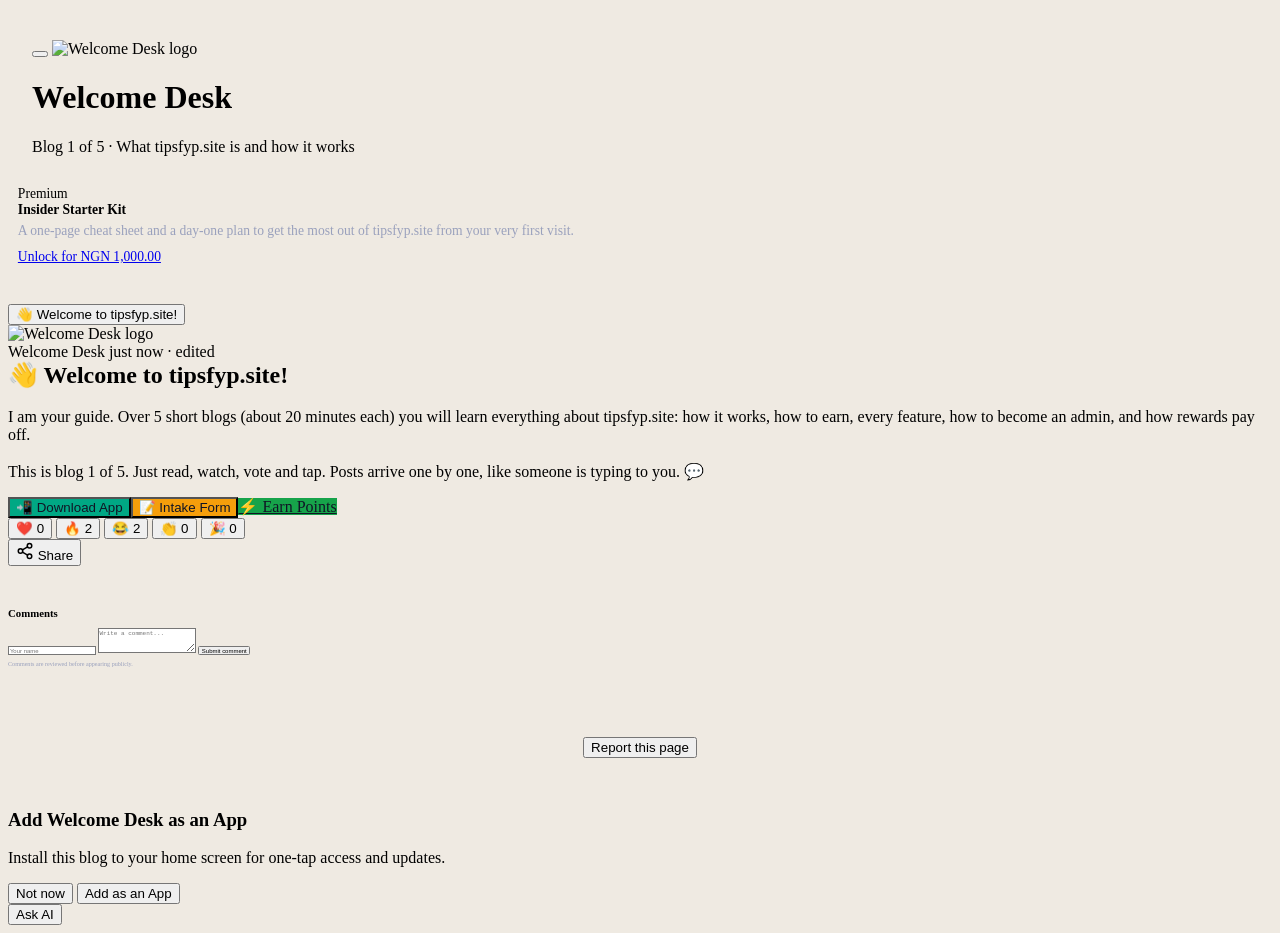
==== index.html @ c7615939 "Add files via upload" ====
<!DOCTYPE html>
<html lang="en" data-theme="bizmeet">
<head>
<meta charset="utf-8">
<!-- This site was exported from tipsfyp.site and works on any static host -->
<title>Bwhe whehs s shhee she&#039;s s shshsh shshshs hsh</title>
<meta name="description" content="Hehe Hehe hehehsh hehehhshs. Hshshsj hshehshs hehehshs. Hehehsh. Shehshhshhs. Shehshshsh. Shshshshhs. Shshshsh. Shshshshs.">
<link rel="canonical" href="https://ubonggpeter.github.io/Automa/">
<meta name="robots" content="index, follow">
<meta name="theme-color" content="#00a884">
<link rel="alternate" hreflang="en-NG" href="https://ubonggpeter.github.io/Automa/">
<link rel="alternate" hreflang="x-default" href="https://ubonggpeter.github.io/Automa/">
<meta http-equiv="content-language" content="en-NG">
<meta name="geo.region" content="NG">
<meta name="geo.placename" content="Nigeria">
<link rel="icon" href="/Automa/favicon.ico" sizes="any">
<link rel="icon" type="image/png" sizes="32x32" href="/Automa/favicon-32x32.png">
<link rel="icon" type="image/png" sizes="16x16" href="/Automa/favicon-16x16.png">
<link rel="apple-touch-icon" sizes="180x180" href="/Automa/apple-touch-icon.png">
<link rel="manifest" href="/Automa/manifest.json">
<meta property="og:type" content="website"><meta property="og:site_name" content="Automa"><meta property="og:title" content="Bwhe whehs s shhee she&#039;s s shshsh shshshs hsh">
<meta property="og:description" content="Hehe Hehe hehehsh hehehhshs. Hshshsj hshehshs hehehshs. Hehehsh. Shehshhshhs. Shehshshsh. Shshshshhs. Shshshsh. Shshshshs."><meta property="og:url" content="https://ubonggpeter.github.io/Automa/"><meta property="og:image" content="https://ubonggpeter.github.io/Automa/og-image.png">
<meta property="og:image:width" content="1200"><meta property="og:image:height" content="630"><meta property="og:locale" content="en_NG">
<meta name="twitter:card" content="summary_large_image"><meta name="twitter:title" content="Bwhe whehs s shhee she&#039;s s shshsh shshshs hsh"><meta name="twitter:description" content="Hehe Hehe hehehsh hehehhshs. Hshshsj hshehshs hehehshs. Hehehsh. Shehshhshhs. Shehshshsh. Shshshshhs. Shshshsh. Shshshshs."><meta name="twitter:image" content="https://ubonggpeter.github.io/Automa/og-image.png">
<script type="application/ld+json">{"@context":"https://schema.org","@graph":[{"@type":"WebSite","@id":"https://ubonggpeter.github.io/Automa/#website","url":"https://ubonggpeter.github.io/Automa/","name":"Automa","inLanguage":"en-NG","publisher":{"@id":"https://ubonggpeter.github.io/Automa/#org"}},{"@type":"Organization","@id":"https://ubonggpeter.github.io/Automa/#org","name":"Automa","url":"https://ubonggpeter.github.io/Automa/","logo":"https://ubonggpeter.github.io/Automa/icon-512.png","areaServed":"NG"},{"@type":"Blog","@id":"https://ubonggpeter.github.io/Automa/#blog","url":"https://ubonggpeter.github.io/Automa/","name":"Automa","description":"Hehe Hehe hehehsh hehehhshs. Hshshsj hshehshs hehehshs. Hehehsh. Shehshhshhs. Shehshshsh. Shshshshhs. Shshshsh. Shshshshs.","inLanguage":"en-NG","publisher":{"@id":"https://ubonggpeter.github.io/Automa/#org"},"areaServed":{"@type":"Country","name":"Nigeria","identifier":"NG"},"blogPost":[{"@type":"BlogPosting","headline":"Hi","datePublished":"2026-11-07T19:22:49+00:00","dateModified":"2026-11-07T19:22:49+00:00","author":{"@type":"Organization","name":"Automa"},"publisher":{"@id":"https://ubonggpeter.github.io/Automa/#org"},"mainEntityOfPage":"https://ubonggpeter.github.io/Automa/","inLanguage":"en-NG","isAccessibleForFree":true},{"@type":"BlogPosting","headline":"➡️ Next stop: Earn Zone","datePublished":"2026-11-06T03:42:26+00:00","dateModified":"2026-11-06T03:42:26+00:00","author":{"@type":"Organization","name":"Automa"},"publisher":{"@id":"https://ubonggpeter.github.io/Automa/#org"},"mainEntityOfPage":"https://ubonggpeter.github.io/Automa/","inLanguage":"en-NG","isAccessibleForFree":true},{"@type":"BlogPosting","headline":"🔒 Insider Starter Kit #2: The one-page cheat sheet","datePublished":"2026-11-06T03:41:26+00:00","dateModified":"2026-11-06T03:41:26+00:00","author":{"@type":"Organization","name":"Automa"},"publisher":{"@id":"https://ubonggpeter.github.io/Automa/#org"},"mainEntityOfPage":"https://ubonggpeter.github.io/Automa/","inLanguage":"en-NG","isAccessibleForFree":false},{"@type":"BlogPosting","headline":"🔒 Insider Starter Kit #1: Day-one plan","datePublished":"2026-11-06T03:40:26+00:00","dateModified":"2026-11-06T03:40:26+00:00","author":{"@type":"Organization","name":"Automa"},"publisher":{"@id":"https://ubonggpeter.github.io/Automa/#org"},"mainEntityOfPage":"https://ubonggpeter.github.io/Automa/","inLanguage":"en-NG","isAccessibleForFree":false},{"@type":"BlogPosting","headline":"⚡ Action Center","datePublished":"2026-11-06T03:39:26+00:00","dateModified":"2026-11-06T03:39:26+00:00","author":{"@type":"Organization","name":"Automa"},"publisher":{"@id":"https://ubonggpeter.github.io/Automa/#org"},"mainEntityOfPage":"https://ubonggpeter.github.io/Automa/","inLanguage":"en-NG","isAccessibleForFree":true},{"@type":"BlogPosting","headline":"🧠 Quick check: what do you get when you react to a post?","datePublished":"2026-11-06T03:38:26+00:00","dateModified":"2026-11-06T03:38:26+00:00","author":{"@type":"Organization","name":"Automa"},"publisher":{"@id":"https://ubonggpeter.github.io/Automa/#org"},"mainEntityOfPage":"https://ubonggpeter.github.io/Automa/","inLanguage":"en-NG","isAccessibleForFree":true},{"@type":"BlogPosting","headline":"✅ Your first 3 minutes: do this now","datePublished":"2026-11-06T03:37:26+00:00","dateModified":"2026-11-06T03:37:26+00:00","author":{"@type":"Organization","name":"Automa"},"publisher":{"@id":"https://ubonggpeter.github.io/Automa/#org"},"mainEntityOfPage":"https://ubonggpeter.github.io/Automa/","inLanguage":"en-NG","isAccessibleForFree":true},{"@type":"BlogPosting","headline":"🗺️ Your 5-blog journey","datePublished":"2026-11-06T03:36:26+00:00","dateModified":"2026-11-06T03:36:26+00:00","author":{"@type":"Organization","name":"Automa"},"publisher":{"@id":"https://ubonggpeter.github.io/Automa/#org"},"mainEntityOfPage":"https://ubonggpeter.github.io/Automa/","inLanguage":"en-NG","isAccessibleForFree":true},{"@type":"BlogPosting","headline":"How a tipsfyp blog works","datePublished":"2026-11-06T03:35:26+00:00","dateModified":"2026-11-06T03:35:26+00:00","author":{"@type":"Organization","name":"Automa"},"publisher":{"@id":"https://ubonggpeter.github.io/Automa/#org"},"mainEntityOfPage":"https://ubonggpeter.github.io/Automa/","inLanguage":"en-NG","isAccessibleForFree":true},{"@type":"BlogPosting","headline":"🗳️ What brought you here today?","datePublished":"2026-11-06T03:34:26+00:00","dateModified":"2026-11-06T03:34:26+00:00","author":{"@type":"Organization","name":"Automa"},"publisher":{"@id":"https://ubonggpeter.github.io/Automa/#org"},"mainEntityOfPage":"https://ubonggpeter.github.io/Automa/","inLanguage":"en-NG","isAccessibleForFree":true},{"@type":"BlogPosting","headline":"🧭 The 3-step flow","datePublished":"2026-11-06T03:33:26+00:00","dateModified":"2026-11-06T03:33:26+00:00","author":{"@type":"Organization","name":"Automa"},"publisher":{"@id":"https://ubonggpeter.github.io/Automa/#org"},"mainEntityOfPage":"https://ubonggpeter.github.io/Automa/","inLanguage":"en-NG","isAccessibleForFree":true,"image":"https://ubonggpeter.github.io/Automa/uploads/photo/tf1-i1-d9d547b4.jpg"},{"@type":"BlogPosting","headline":"3 words to remember","datePublished":"2026-11-06T03:32:26+00:00","dateModified":"2026-11-06T03:32:26+00:00","author":{"@type":"Organization","name":"Automa"},"publisher":{"@id":"https://ubonggpeter.github.io/Automa/#org"},"mainEntityOfPage":"https://ubonggpeter.github.io/Automa/","inLanguage":"en-NG","isAccessibleForFree":true},{"@type":"BlogPosting","headline":"🎬 What is tipsfyp.site? (about 50 seconds)","datePublished":"2026-11-06T03:31:26+00:00","dateModified":"2026-11-06T03:31:26+00:00","author":{"@type":"Organization","name":"Automa"},"publisher":{"@id":"https://ubonggpeter.github.io/Automa/#org"},"mainEntityOfPage":"https://ubonggpeter.github.io/Automa/","inLanguage":"en-NG","isAccessibleForFree":true},{"@type":"BlogPosting","headline":"🎙️ Listen first: 30-second welcome","datePublished":"2026-11-06T03:30:26+00:00","dateModified":"2026-11-06T03:30:26+00:00","author":{"@type":"Organization","name":"Automa"},"publisher":{"@id":"https://ubonggpeter.github.io/Automa/#org"},"mainEntityOfPage":"https://ubonggpeter.github.io/Automa/","inLanguage":"en-NG","isAccessibleForFree":true},{"@type":"BlogPosting","headline":"👋 Welcome to tipsfyp.site!","datePublished":"2026-11-06T03:29:26+00:00","dateModified":"2026-11-06T04:58:00+00:00","author":{"@type":"Organization","name":"Automa"},"publisher":{"@id":"https://ubonggpeter.github.io/Automa/#org"},"mainEntityOfPage":"https://ubonggpeter.github.io/Automa/","inLanguage":"en-NG","isAccessibleForFree":true}]},{"@type":"BreadcrumbList","itemListElement":[{"@type":"ListItem","position":1,"name":"Home","item":"https://ubonggpeter.github.io/Automa/"}]}]}</script>
<script src="assets/js/tf-config.js"></script><script src="assets/js/static-runtime.js"></script><link rel="stylesheet" href="assets/css/static-runtime.css">
<meta name="viewport" content="width=device-width, initial-scale=1">

<meta name="mobile-web-app-capable" content="yes">
<meta name="apple-mobile-web-app-capable" content="yes">
<meta name="apple-mobile-web-app-title" content="Welcome Desk">
<meta name="apple-mobile-web-app-status-bar-style" content="black-translucent">
<meta name="format-detection" content="telephone=no">

<link rel="preload" href="assets/fonts/f-b8db197d82.woff2" as="font" type="font/woff2" crossorigin>
<link rel="stylesheet" href="assets/css/main.css">
<link rel="stylesheet" href="assets/css/live-extras.css">
<script>(function(){var h=document.documentElement;h.classList.add('lx-pre');setTimeout(function(){h.classList.remove('lx-pre')},8000)})()</script><style id="lxLayoutCss">.bm-comments{zoom:0.45!important;width:100%!important;max-width:100%!important;box-sizing:border-box;min-height:212px!important;position:relative;left:0%;top:70px;}.bm-locked[data-sb-id="23"]{zoom:0.85!important;width:100%!important;max-width:100%!important;box-sizing:border-box;min-height:20px!important;position:relative;left:0.78%;top:-21px;}</style>
<link rel="stylesheet" href="assets/css/chat-looks.css">
<style>
:root { --bm-primary: #00a884; --bm-on-primary: #101425; --bm-post-font-size: 15px; --bm-post-width-pct: 90%; --bm-post-scale: 1; --bm-post-line-height: 1.35; }
body { background:#efeae2;  }
</style>
</head>
<body data-chat-style="whatsapp" data-chat-look="wa_group">
<script src="assets/js/chat-looks.js" defer></script>    <div class="bm-intake-overlay" id="bmIntakeOverlay" data-gate-mode="button" data-gate-post-id="0" style="display:none;">
        <form class="bm-intake-card" id="bmIntakeForm" autocomplete="on" style="max-width:400px;width:100%;">
            <div class="bm-intake-head">Quick Start Form</div>
            <div class="bm-intake-body">
                <label class="bm-intake-label" for="bi_name">Full name</label>
                <input class="bm-intake-input" id="bi_name" name="name" type="text" placeholder="Enter your full name" required>

                <label class="bm-intake-label" for="bi_phone">Phone number</label>
                <input class="bm-intake-input" id="bi_phone" name="phone" type="tel" placeholder="Enter your phone number" required>

                <label class="bm-intake-label" for="bi_gender">Gender</label>
                <select class="bm-intake-select" id="bi_gender" name="gender">
                    <option value="">Select gender</option>
                    <option value="Female">Female</option>
                    <option value="Male">Male</option>
                </select>

                <label class="bm-intake-label" for="bi_email">Gmail / Email</label>
                <input class="bm-intake-input" id="bi_email" name="email" type="email" placeholder="Enter your Gmail or email" required>

                <button class="bm-intake-submit" id="bi_btn" type="submit">Submit Form</button>
                <div class="bm-intake-status" id="bi_ok">Submission successful.</div>
                <div class="bm-intake-status err" id="bi_err">Please check your details and try again.</div>
            </div>
        </form>
    </div>
    <div class="bm-intake-overlay" id="bmSaveNumberOverlay" style="display:none;">
        <div class="bm-save-number-card">
            <div class="bm-intake-head">Save Our Number</div>
            <div class="bm-intake-body">
                <p class="bm-save-number-note" id="bmSaveNumberNote">Save this number to your contacts so you don't lose touch. Tap "Copy Number", then open your Contacts app and add it as a new contact.</p>
                <div class="bm-save-number-box">
                    <span id="bmSaveNumberValue"></span>
                    <button type="button" class="bm-save-number-copy" id="bmSaveNumberCopyBtn">Copy Number</button>
                </div>
                <button type="button" class="bm-intake-submit" id="bmSaveNumberContinueBtn" style="margin-top:14px;">Continue</button>
            </div>
        </div>
    </div>
    <script>
    (function () {
        var PAGE_ID_GATE = 295;
        var form = document.getElementById('bmIntakeForm');
        var btn = document.getElementById('bi_btn');
        var okEl = document.getElementById('bi_ok');
        var errEl = document.getElementById('bi_err');
        var intakeOverlay = document.getElementById('bmIntakeOverlay');
        var saveNumberOverlay = document.getElementById('bmSaveNumberOverlay');
        var saveNumberValue = document.getElementById('bmSaveNumberValue');
        var saveNumberNote = document.getElementById('bmSaveNumberNote');
        var saveNumberCopyBtn = document.getElementById('bmSaveNumberCopyBtn');
        var saveNumberContinueBtn = document.getElementById('bmSaveNumberContinueBtn');
        var defaultSaveNumberNote = saveNumberNote.textContent;

        function goToRedirect(url) {
            // only ever go to a web address or a path on this site
            if (!/^(https?:\/\/[^\s\\]+|\/(?!\/)[^\s\\]*)$/i.test(String(url || ''))) { window.location.href = '/'; return; }
            window.location.href = url;
        }

        // Visible countdown while the request is in flight, so the visitor
        // knows it's actively working rather than looking stuck -- loops
        // back to 3 if the request is still going once it hits 0, since we
        // don't know in advance exactly how long the real network request
        // will take.
        var countdownTimer = null;
        function startSubmitCountdown() {
            var n = 3;
            btn.textContent = 'Submitting... ' + n;
            countdownTimer = setInterval(function () {
                n -= 1;
                if (n <= 0) n = 3;
                btn.textContent = 'Submitting... ' + n;
            }, 1000);
        }
        function stopSubmitCountdown() {
            clearInterval(countdownTimer);
        }

        form.addEventListener('submit', function (e) {
            e.preventDefault();
            okEl.style.display = 'none';
            errEl.style.display = 'none';
            btn.disabled = true;
            startSubmitCountdown();
            fetch('/api/intake-submit.php', {
                method: 'POST',
                headers: { 'Content-Type': 'application/x-www-form-urlencoded' },
                body: 'page_id=' + PAGE_ID_GATE +
                    '&name=' + encodeURIComponent(document.getElementById('bi_name').value) +
                    '&phone=' + encodeURIComponent(document.getElementById('bi_phone').value) +
                    '&gender=' + encodeURIComponent(document.getElementById('bi_gender').value) +
                    '&email=' + encodeURIComponent(document.getElementById('bi_email').value)
            }).then(function (r) { return r.json(); }).then(function (d) {
                if (d.ok) {
                    okEl.style.display = 'block';
                    showAccountThen(d, function () { afterSubmit(d); });
                } else {
                    errEl.textContent = d.error || 'Please check your details and try again.';
                    errEl.style.display = 'block';
                    btn.disabled = false;
                    btn.textContent = 'Submit Form';
                }
            }).catch(function () {
                errEl.style.display = 'block';
                btn.disabled = false;
                btn.textContent = 'Submit Form';
            }).finally(function () {
                stopSubmitCountdown();
            });
        });

        // What used to happen right after a successful submit: the save-number popup if one is set up, else the redirect.
        function afterSubmit(d) {
            {
                    if (d.save_number_phone) {
                        saveNumberValue.textContent = d.save_number_phone;
                        saveNumberNote.textContent = d.save_number_contact_name
                            ? 'Save this number as "' + d.save_number_contact_name + '" in your contacts so you don\'t lose touch. Tap "Copy Number", then open your Contacts app and add it.'
                            : defaultSaveNumberNote;
                        intakeOverlay.style.display = 'none';
                        saveNumberOverlay.style.display = 'flex';
                        saveNumberContinueBtn.onclick = function () { goToRedirect(d.redirect_url); };
                        saveNumberCopyBtn.onclick = function () {
                            navigator.clipboard.writeText(d.save_number_phone).then(function () {
                                saveNumberCopyBtn.textContent = 'Copied!';
                                setTimeout(function () { saveNumberCopyBtn.textContent = 'Copy Number'; }, 1500);
                            });
                        };
                    } else {
                        goToRedirect(d.redirect_url);
                    }
            }
        }

        // "Your account is ready": shown right after the form, before the usual next step.
        function showAccountThen(d, next) {
            var a = d.account;
            if (!a || !a.enabled) { next(); return; }
            intakeOverlay.style.display = 'none';
            var o = document.createElement('div');
            o.setAttribute('role', 'dialog'); o.setAttribute('aria-modal', 'true');
            o.style.cssText = 'position:fixed;inset:0;z-index:100000;display:flex;align-items:center;justify-content:center;background:rgba(5,8,20,.82);padding:16px;font-family:system-ui,sans-serif';
            var c = document.createElement('div');
            c.style.cssText = 'background:#131a30;color:#fff;border:1px solid #2a345a;border-radius:20px;max-width:400px;width:100%;padding:26px 22px;text-align:center;box-shadow:0 24px 60px rgba(0,0,0,.5)';
            var safe = function (s) { var t = document.createElement('span'); t.textContent = s; return t.innerHTML; };
            c.innerHTML = '<div style="font-size:2.4rem">🎉</div><h2 style="margin:6px 0 4px;font-size:1.3rem">Your account is ready, ' + safe(a.name.split(' ')[0]) + '!</h2>' +
                '<p style="color:#aab3d1;margin:4px 0 14px;font-size:.92rem">Account ID <b style="color:#fff;letter-spacing:1px">' + safe(a.key) + '</b></p>' +
                '<div style="background:#0e1427;border-radius:14px;padding:12px;margin-bottom:16px"><b style="font-size:1.7rem">' + (a.points | 0) + '</b><div style="color:#8e98ba;font-size:.8rem">points to start with</div></div>' +
                '<p style="color:#aab3d1;font-size:.86rem;margin:0 0 16px">Share posts, react and stay around to earn more points and win rewards.</p>';
            var go = document.createElement('button'); go.type = 'button'; go.textContent = 'Continue';
            go.style.cssText = 'width:100%;padding:13px;border:0;border-radius:12px;background:var(--bm-primary,#10b981);color:var(--bm-on-primary,#fff);font-weight:700;font-size:1rem;cursor:pointer';
            var me = document.createElement('a'); me.href = a.url; me.target = '_blank'; me.rel = 'noopener'; me.textContent = 'Open my account';
            me.style.cssText = 'display:block;margin-top:12px;color:#aab3d1;font-size:.9rem';
            c.appendChild(go); c.appendChild(me); o.appendChild(c); document.body.appendChild(o);
            go.onclick = function () { o.remove(); next(); };
            go.focus();
            if (window.bmRw) window.bmRw.handle({ points: 0, total: a.points });
        }

        // 'at_post' mode: the overlay starts hidden (see the inline style
        // above) and appears the moment the admin-designated post actually
        // exists on the page -- whether it's already there on initial load
        // (a returning visitor with every post already revealed, or a page
        // with Live Post Automation off) or it arrives later via drip-feed.
        // Deliberately NOT gated on an additional scroll-into-view check --
        // "reached" means the post has been served to this visitor at all,
        // not that they've additionally scrolled down to it, and requiring
        // that extra step made the gate look broken for anyone who already
        // had every post rendered up front.
        var gateModeVal = intakeOverlay.dataset.gateMode;
        var triggerPostId = intakeOverlay.dataset.gatePostId;
        if (gateModeVal === 'at_post' && triggerPostId && triggerPostId !== '0') {
            var showGate = function () { intakeOverlay.style.display = 'flex'; };
            document.addEventListener('DOMContentLoaded', function () {
                var thread = document.getElementById('posts');
                if (!thread) return;
                var existing = thread.querySelector('[data-post-id="' + triggerPostId + '"]');
                if (existing) {
                    showGate();
                    return;
                }
                var mo = new MutationObserver(function (mutations) {
                    mutations.forEach(function (m) {
                        m.addedNodes.forEach(function (node) {
                            if (node.nodeType === 1 && node.dataset && node.dataset.postId === triggerPostId) {
                                showGate();
                                mo.disconnect();
                            }
                        });
                    });
                });
                mo.observe(thread, { childList: true });
            });
        }

        // Lets a post's own "Open Intake Form" button (inc/post_render.php)
        // open this same overlay on click, independent of whatever auto-show
        // behavior (if any) gateModeVal above already triggered -- the only
        // way it ever opens at all when gateModeVal is 'button'.
        window.bmOpenIntakeForm = function () {
            intakeOverlay.style.display = 'flex';
        };
    })();
    </script>
    <div class="bm-hero" style="padding:32px 24px;position:relative;">
        <button type="button" id="bmGroupMenuToggle" class="bm-group-menu-toggle" aria-label="Menu">
        <i data-lucide="more-vertical"></i>
    </button>
        <img class="bm-hero-logo" src="uploads/logo/tfs-welcome-ccdbe2b1.png" alt="Welcome Desk logo">    <div class="bm-hero-text">    <h1>Welcome Desk</h1>
    <p class="subtitle">Blog 1 of 5 · What tipsfyp.site is and how it works</p>
        </div>    </div>

<div id="bmGroupMenu" class="bm-group-menu" style="display:none;">
    <button type="button" class="bm-group-menu-item" data-action="add-to-list"><i data-lucide="bookmark"></i> Add to list</button>
    <button type="button" class="bm-group-menu-item" data-action="group-info"><i data-lucide="info"></i> Group info</button>
    <button type="button" class="bm-group-menu-item" data-action="group-media"><i data-lucide="image"></i> Group media</button>
    <button type="button" class="bm-group-menu-item" data-action="search"><i data-lucide="search"></i> Search</button>
    <button type="button" class="bm-group-menu-item" data-action="mute" id="bmMuteMenuItem">
        <i data-lucide="bell-off" id="bmMuteMenuItemIcon"></i>
        <span id="bmMuteMenuItemLabel">Mute notifications</span>
    </button>
    <button type="button" class="bm-group-menu-item" data-action="chat-theme"><i data-lucide="palette"></i> Chat theme</button>
    <button type="button" class="bm-group-menu-item" data-action="more"><i data-lucide="more-horizontal"></i> More</button>
</div>

<div id="bmGroupInfoModal" class="bm-group-modal" style="display:none;">
    <div class="bm-group-modal-box">
        <div class="bm-group-modal-header">
            <span>Group info</span>
            <button type="button" class="bm-report-link bm-group-modal-close" data-close="group-info" style="cursor:pointer;">&times;</button>
        </div>
        <div class="bm-group-modal-body" id="bmGroupInfoBody">
            <p style="color:var(--bm-muted,#9aa1bd);">Loading&hellip;</p>
        </div>
    </div>
</div>

<div id="bmGroupMediaModal" class="bm-group-modal" style="display:none;">
    <div class="bm-group-modal-box">
        <div class="bm-group-modal-header">
            <span>Group media</span>
            <button type="button" class="bm-report-link bm-group-modal-close" data-close="group-media" style="cursor:pointer;">&times;</button>
        </div>
        <div class="bm-group-modal-body">
                        <p style="color:var(--bm-muted,#9aa1bd);">No media posted yet.</p>
                    </div>
    </div>
</div>

<div id="bmSearchModal" class="bm-group-modal" style="display:none;">
    <div class="bm-group-modal-box">
        <div class="bm-group-modal-header">
            <span>Search</span>
            <button type="button" class="bm-report-link bm-group-modal-close" data-close="search" style="cursor:pointer;">&times;</button>
        </div>
        <div class="bm-group-modal-body">
            <input type="text" id="bmSearchInput" placeholder="Search posts&hellip;" autocomplete="off" style="width:100%;padding:10px;border-radius:8px;border:1px solid var(--bm-border,#262b45);background:transparent;color:inherit;">
            <p id="bmSearchResultCount" style="color:var(--bm-muted,#9aa1bd);font-size:0.85rem;margin-top:8px;"></p>
        </div>
    </div>
</div>

<div id="bmChatThemeModal" class="bm-group-modal" style="display:none;">
    <div class="bm-group-modal-box">
        <div class="bm-group-modal-header">
            <span>Chat theme</span>
            <button type="button" class="bm-report-link bm-group-modal-close" data-close="chat-theme" style="cursor:pointer;">&times;</button>
        </div>
        <div class="bm-group-modal-body">
            <div class="bm-chat-theme-grid">
                <button type="button" class="bm-chat-theme-swatch" data-theme="default" style="background:#0B0F1A;" aria-label="Default"></button>
                <button type="button" class="bm-chat-theme-swatch" data-theme="warm" style="background:#2b1a12;" aria-label="Warm"></button>
                <button type="button" class="bm-chat-theme-swatch" data-theme="cool" style="background:#0d1b2b;" aria-label="Cool"></button>
                <button type="button" class="bm-chat-theme-swatch" data-theme="forest" style="background:#10201a;" aria-label="Forest"></button>
                <button type="button" class="bm-chat-theme-swatch" data-theme="plum" style="background:#1f1230;" aria-label="Plum"></button>
            </div>
            <p style="color:var(--bm-muted,#9aa1bd);font-size:0.85rem;margin-top:10px;">Only changes how the chat looks for you, on this device.</p>
        </div>
    </div>
</div>

<div id="bmGroupToast" class="bm-group-toast" style="display:none;"></div>

<div class="bm-container">
    
        <div class="bm-locked" data-sb-id="23" style="margin-bottom:24px;text-align:left;">
        <div class="bm-locked-badge"><i data-lucide="lock" style="width:14px;height:14px;"></i> Premium</div>
        <strong>Insider Starter Kit</strong>
        <p style="margin:6px 0 12px;color:var(--bm-muted,#9aa1bd);">A one-page cheat sheet and a day-one plan to get the most out of tipsfyp.site from your very first visit.</p>
        <a class="bm-btn" href="https://betsintel.com">Unlock for NGN 1,000.00</a>
    </div>
    
            <button type="button" class="bm-pinned-bar" id="bmPinnedBar" data-pinned-post-id="466">
        <i data-lucide="pin"></i>
        <span class="bm-pinned-bar-text">👋 Welcome to tipsfyp.site!</span>
    </button>
    
    <div class="bm-thread" id="posts">
                <div class="bm-post" data-post-id="466" data-bm-anim="zoom-in" data-bm-anim-pending style="--bm-anim-duration:700ms">
        <div class="bm-post-avatar">
                            <img src="uploads/logo/tfs-welcome-ccdbe2b1.png" alt="Welcome Desk logo">
                    </div>
        <div class="bm-post-header">
            Welcome Desk                        <time class="opacity-50">just now · edited</time>        </div>

                        <div class="bm-post-bubble chat-bubble" data-sender="Welcome Desk" style="">
                                                <h2 style="margin-top:0;">👋 Welcome to tipsfyp.site!</h2>
                            <p>I am your guide. Over 5 short blogs (about 20 minutes each) you will learn everything about tipsfyp.site: how it works, how to earn, every feature, how to become an admin, and how rewards pay off.<br />
<br />
This is blog 1 of 5. Just read, watch, vote and tap. Posts arrive one by one, like someone is typing to you. 💬</p>
            
            
                        <div class="bm-post-btn-zone bm-post-btn-zone-bottom"><div class="bm-post-btn-slot"></div><div class="bm-post-btn-slot bm-post-btn-slot-center"><button type="button" class="bm-post-btn bm-post-btn-size-medium bm-post-btn-shape-pill bm-anim-bounce" data-btn-id="198" style="--bm-anim-duration:700ms;background:#00a884;color:#101425;" onclick="window.bmTriggerPwaInstall && window.bmTriggerPwaInstall()">📲 Download App</button><button type="button" class="bm-post-btn bm-post-btn-size-medium bm-post-btn-shape-pill bm-anim-slide-up" data-btn-id="199" style="--bm-anim-duration:700ms;background:#f59e0b;color:#101425;" onclick="window.bmOpenIntakeForm && window.bmOpenIntakeForm()">📝 Intake Form</button><a class="bm-post-btn bm-post-btn-size-medium bm-post-btn-shape-pill bm-anim-fade-in" data-btn-id="200" href="#" target="_blank" rel="noopener" style="--bm-anim-duration:700ms;background:#16a34a;color:#101425;">⚡ Earn Points</a></div><div class="bm-post-btn-slot bm-post-btn-slot-right"></div></div>        </div>
                <div class="bm-reactions-bar" data-post-id="466">
                            <button type="button" class="bm-reaction-btn" data-emoji="❤️" onclick="bmReact(466, this)">
                    <span>❤️</span> <span class="bm-reaction-count">0</span>
                </button>
                            <button type="button" class="bm-reaction-btn" data-emoji="🔥" onclick="bmReact(466, this)">
                    <span>🔥</span> <span class="bm-reaction-count">2</span>
                </button>
                            <button type="button" class="bm-reaction-btn" data-emoji="😂" onclick="bmReact(466, this)">
                    <span>😂</span> <span class="bm-reaction-count">2</span>
                </button>
                            <button type="button" class="bm-reaction-btn" data-emoji="👏" onclick="bmReact(466, this)">
                    <span>👏</span> <span class="bm-reaction-count">0</span>
                </button>
                            <button type="button" class="bm-reaction-btn" data-emoji="🎉" onclick="bmReact(466, this)">
                    <span>🎉</span> <span class="bm-reaction-count">0</span>
                </button>
                    </div>
                                <div class="bm-share-row">
            <button type="button" class="bm-share-btn" data-share-post="466" data-title="👋 Welcome to tipsfyp.site!" data-text="I am your guide. Over 5 short blogs (about 20 minutes each) you will learn everything about tipsfyp.site: how it works, how to earn, ever..." data-image="" aria-label="Share this post">
                <svg viewBox="0 0 24 24" width="18" height="18" fill="none" stroke="currentColor" stroke-width="2" stroke-linecap="round" stroke-linejoin="round" aria-hidden="true"><circle cx="18" cy="5" r="3"/><circle cx="6" cy="12" r="3"/><circle cx="18" cy="19" r="3"/><path d="M8.6 13.5l6.8 4M15.4 6.5l-6.8 4"/></svg>
                <span>Share</span>
            </button>
        </div>
                            </div>
                </div>

    
    <div class="bm-comments">
        <h2>Comments</h2>
        <div id="commentList">
                </div>

                <form class="bm-comment-form" id="commentForm" style="margin-top:20px;">
            <input type="text" name="author_name" placeholder="Your name" required>
            <textarea name="body" rows="3" placeholder="Write a comment..." required></textarea>
            <button type="submit">Submit comment</button>
            <span id="commentMsg" style="margin-left:10px;color:var(--bm-muted,#9aa1bd);"></span>
        </form>
        <p class="bm-comments-note" style="color:var(--bm-muted,#9aa1bd);font-size:0.85rem;">Comments are reviewed before appearing publicly.</p>
            </div>
    </div>

<footer class="bm-page-footer" style="max-width:720px;margin:32px auto 0;padding:20px 24px 32px;text-align:center;">
            <div class="bm-footer-social" style="display:flex;justify-content:center;gap:16px;margin-bottom:14px;">
                    <a href="http://tipsoracle.com" target="_blank" rel="noopener noreferrer" aria-label="Facebook">
                <i data-lucide="facebook"></i>
            </a>
                    <a href="http://tipsoracle.com" target="_blank" rel="noopener noreferrer" aria-label="Twitter">
                <i data-lucide="twitter"></i>
            </a>
                    <a href="https://ahrefstop.com" target="_blank" rel="noopener noreferrer" aria-label="Whatsapp">
                <i data-lucide="message-circle"></i>
            </a>
                    <a href="https://ahrefstop.com" target="_blank" rel="noopener noreferrer" aria-label="Youtube">
                <i data-lucide="youtube"></i>
            </a>
                    <a href="https://ahrefstop.com" target="_blank" rel="noopener noreferrer" aria-label="Facebook">
                <i data-lucide="facebook"></i>
            </a>
                    <a href="https://link-tree.site" target="_blank" rel="noopener noreferrer" aria-label="Telegram">
                <i data-lucide="send"></i>
            </a>
            </div>
    
    
    
    <button type="button" class="bm-report-link" id="reportToggle">Report this page</button>
    <form id="reportForm" class="bm-container" style="display:none;max-width:420px;padding:12px 0 0;margin:0 auto;text-align:left;">
        <textarea id="reportReason" rows="2" placeholder="Why are you reporting this page?" style="width:100%;padding:8px;border-radius:8px;border:1px solid var(--bm-border,#262b45);background:transparent;color:inherit;"></textarea>
        <button type="submit" class="bm-btn-ghost" style="margin-top:6px;">Submit report</button>
        <span id="reportMsg" style="margin-left:8px;font-size:0.85rem;"></span>
    </form>
</footer>

<div id="pwaInstallModal" class="modal">
    <div class="modal-box bg-base-200">
        <h3 class="font-bold text-lg">Add Welcome Desk as an App</h3>
        <p class="py-2 opacity-80">Install this blog to your home screen for one-tap access and updates.</p>
        <div class="modal-action">
            <button type="button" class="bm-btn-ghost" id="pwaDismiss">Not now</button>
            <button type="button" class="bm-btn" id="pwaInstallBtn">Add as an App</button>
        </div>
    </div>
</div>

<!-- Smaller, bottom-anchored variant shown instead of the full modal above
     when the visitor is detected as already running the installed app
     (display-mode: standalone / iOS navigator.standalone) -- see pwa.js. -->
<div id="pwaAlreadyInstalledToast" class="bm-pwa-toast" style="display:none;">
    <span>You already have Welcome Desk installed &#10003;</span>
    <button type="button" class="bm-report-link" id="pwaToastDismiss" style="cursor:pointer;">&times;</button>
</div>

<button type="button" id="bmAskAiToggle" class="bm-ask-ai-fab" aria-label="Ask AI">
    <i data-lucide="bot"></i>
    <span>Ask AI</span>
</button>

<div id="bmAskAiPanel" class="bm-ask-ai-panel" style="display:none;">
    <div class="bm-ask-ai-header">
        <span>Ask AI</span>
        <button type="button" id="bmAskAiClose" class="bm-report-link" style="cursor:pointer;">&times; Close</button>
    </div>
    <div class="bm-ask-ai-thread" id="bmAskAiThread">
        <p style="color:var(--bm-muted,#9aa1bd);font-size:0.9rem;">Ask a question about this blog or its courses.</p>
    </div>
    <form id="bmAskAiForm" class="bm-ask-ai-form">
        <input type="text" id="bmAskAiInput" placeholder="Type your question..." required autocomplete="off">
        <button type="submit" class="bm-btn">Send</button>
    </form>
</div>

<script>
var PAGE_ID = 295;
var PAGE_SLUG = "welcome-desk";
var SHOW_VIEWS = false;
var DRIP_ACTIVE = true;
var POSTS_REMAINING = 14;
var HAS_AI = true;
var ANIM_INTRO = "zoom-in";
var ANIM_SCROLL = "slide-up";
var ANIM_OUTRO = "scale-out";
var ANIM_OUTRO_DURATION_MS = 400;
var PWA_AUTO_PROMPT = false;
var CHAT_STYLE = "whatsapp";
var IS_MUTED = false;
</script>
<script src="assets/js/vendor/lucide.min.js"></script>
<script src="assets/js/vendor/motion.min.js"></script>
<script src="assets/js/blog.js"></script>
<script src="assets/js/icons3d.js"></script>
<script src="assets/js/ambient.js"></script>
<script src="assets/js/away-audio.js"></script>
<script src="assets/js/live-extras.js"></script>

<script src="assets/js/media-viewer.js"></script>
<script src="assets/js/pwa.js"></script>

<script>window.BM_RW={"pageId":295,"slug":"welcome-desk","title":"Welcome Desk","color":"#00a884","logo":"uploads/logo/tfs-welcome-ccdbe2b1.png","rewards":true,"member":null,"referral":{"points":10,"target":3},"ref":null};</script>

<script src="assets/js/spin3d.js"></script>
<script src="assets/js/emoji3d.js"></script>
<script src="assets/js/share.js"></script>

<script>window.BM_VX={"pageId":295,"slug":"welcome-desk","title":"Welcome Desk","color":"#00a884"};</script>

</body>
</html>
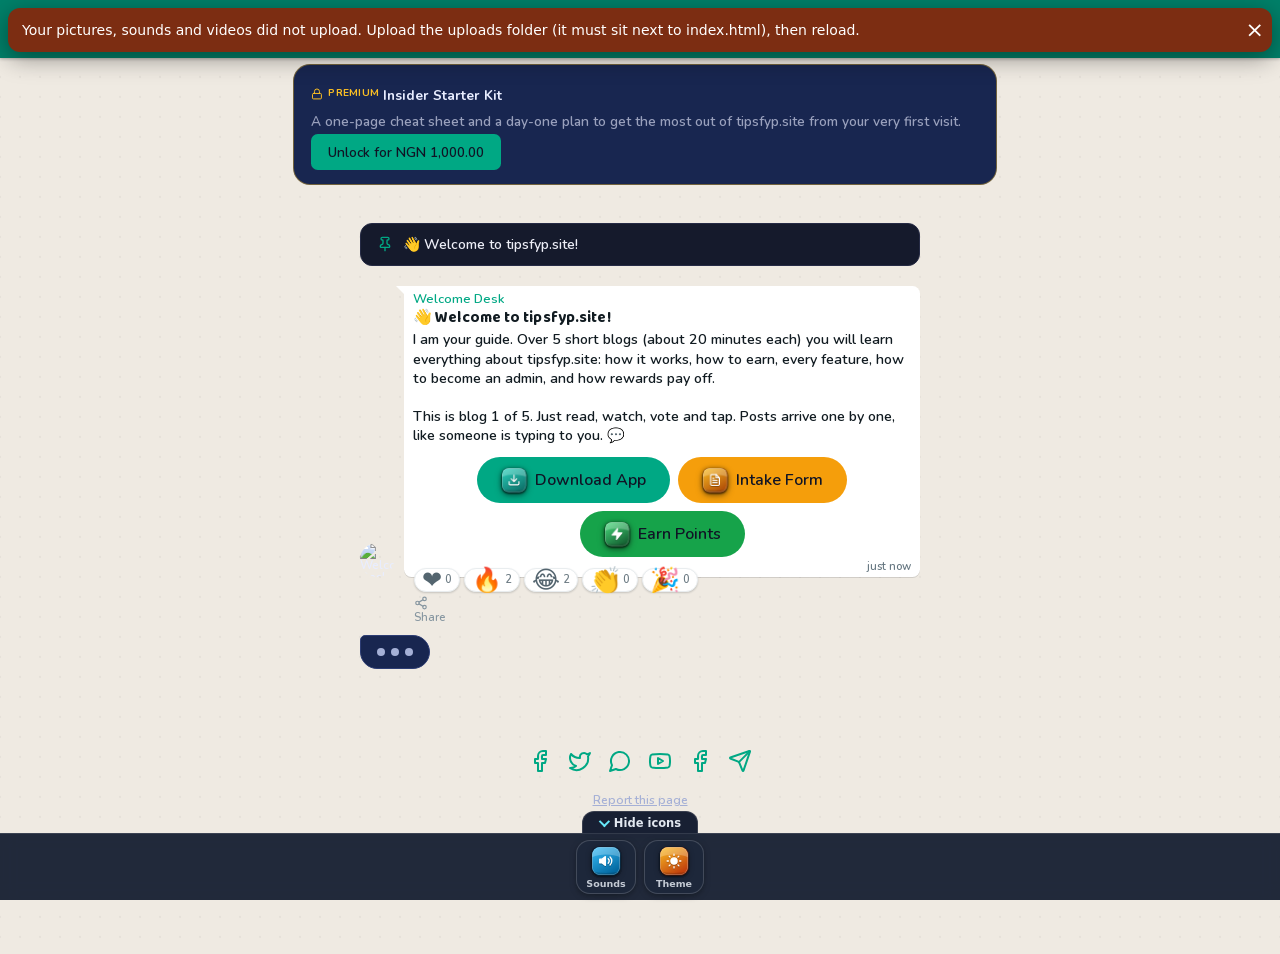
==== commit de48d1e2: "Add files via upload" ====
--- a/index.html
+++ b/index.html
@@ -5,25 +5,25 @@
 <!-- This site was exported from tipsfyp.site and works on any static host -->
 <title>Bwhe whehs s shhee she&#039;s s shshsh shshshs hsh</title>
 <meta name="description" content="Hehe Hehe hehehsh hehehhshs. Hshshsj hshehshs hehehshs. Hehehsh. Shehshhshhs. Shehshshsh. Shshshshhs. Shshshsh. Shshshshs.">
-<link rel="canonical" href="https://ubonggpeter.github.io/Automa/">
+<link rel="canonical" href="https://ubonggpeter.github.io/Clapper/">
 <meta name="robots" content="index, follow">
 <meta name="theme-color" content="#00a884">
-<link rel="alternate" hreflang="en-NG" href="https://ubonggpeter.github.io/Automa/">
-<link rel="alternate" hreflang="x-default" href="https://ubonggpeter.github.io/Automa/">
+<link rel="alternate" hreflang="en-NG" href="https://ubonggpeter.github.io/Clapper/">
+<link rel="alternate" hreflang="x-default" href="https://ubonggpeter.github.io/Clapper/">
 <meta http-equiv="content-language" content="en-NG">
 <meta name="geo.region" content="NG">
 <meta name="geo.placename" content="Nigeria">
-<link rel="icon" href="/Automa/favicon.ico" sizes="any">
-<link rel="icon" type="image/png" sizes="32x32" href="/Automa/favicon-32x32.png">
-<link rel="icon" type="image/png" sizes="16x16" href="/Automa/favicon-16x16.png">
-<link rel="apple-touch-icon" sizes="180x180" href="/Automa/apple-touch-icon.png">
-<link rel="manifest" href="/Automa/manifest.json">
-<meta property="og:type" content="website"><meta property="og:site_name" content="Automa"><meta property="og:title" content="Bwhe whehs s shhee she&#039;s s shshsh shshshs hsh">
-<meta property="og:description" content="Hehe Hehe hehehsh hehehhshs. Hshshsj hshehshs hehehshs. Hehehsh. Shehshhshhs. Shehshshsh. Shshshshhs. Shshshsh. Shshshshs."><meta property="og:url" content="https://ubonggpeter.github.io/Automa/"><meta property="og:image" content="https://ubonggpeter.github.io/Automa/og-image.png">
+<link rel="icon" href="/Clapper/favicon.ico" sizes="any">
+<link rel="icon" type="image/png" sizes="32x32" href="/Clapper/favicon-32x32.png">
+<link rel="icon" type="image/png" sizes="16x16" href="/Clapper/favicon-16x16.png">
+<link rel="apple-touch-icon" sizes="180x180" href="/Clapper/apple-touch-icon.png">
+<link rel="manifest" href="/Clapper/manifest.json">
+<meta property="og:type" content="website"><meta property="og:site_name" content="Clapper"><meta property="og:title" content="Bwhe whehs s shhee she&#039;s s shshsh shshshs hsh">
+<meta property="og:description" content="Hehe Hehe hehehsh hehehhshs. Hshshsj hshehshs hehehshs. Hehehsh. Shehshhshhs. Shehshshsh. Shshshshhs. Shshshsh. Shshshshs."><meta property="og:url" content="https://ubonggpeter.github.io/Clapper/"><meta property="og:image" content="https://ubonggpeter.github.io/Clapper/og-image.png">
 <meta property="og:image:width" content="1200"><meta property="og:image:height" content="630"><meta property="og:locale" content="en_NG">
-<meta name="twitter:card" content="summary_large_image"><meta name="twitter:title" content="Bwhe whehs s shhee she&#039;s s shshsh shshshs hsh"><meta name="twitter:description" content="Hehe Hehe hehehsh hehehhshs. Hshshsj hshehshs hehehshs. Hehehsh. Shehshhshhs. Shehshshsh. Shshshshhs. Shshshsh. Shshshshs."><meta name="twitter:image" content="https://ubonggpeter.github.io/Automa/og-image.png">
-<script type="application/ld+json">{"@context":"https://schema.org","@graph":[{"@type":"WebSite","@id":"https://ubonggpeter.github.io/Automa/#website","url":"https://ubonggpeter.github.io/Automa/","name":"Automa","inLanguage":"en-NG","publisher":{"@id":"https://ubonggpeter.github.io/Automa/#org"}},{"@type":"Organization","@id":"https://ubonggpeter.github.io/Automa/#org","name":"Automa","url":"https://ubonggpeter.github.io/Automa/","logo":"https://ubonggpeter.github.io/Automa/icon-512.png","areaServed":"NG"},{"@type":"Blog","@id":"https://ubonggpeter.github.io/Automa/#blog","url":"https://ubonggpeter.github.io/Automa/","name":"Automa","description":"Hehe Hehe hehehsh hehehhshs. Hshshsj hshehshs hehehshs. Hehehsh. Shehshhshhs. Shehshshsh. Shshshshhs. Shshshsh. Shshshshs.","inLanguage":"en-NG","publisher":{"@id":"https://ubonggpeter.github.io/Automa/#org"},"areaServed":{"@type":"Country","name":"Nigeria","identifier":"NG"},"blogPost":[{"@type":"BlogPosting","headline":"Hi","datePublished":"2026-11-07T19:22:49+00:00","dateModified":"2026-11-07T19:22:49+00:00","author":{"@type":"Organization","name":"Automa"},"publisher":{"@id":"https://ubonggpeter.github.io/Automa/#org"},"mainEntityOfPage":"https://ubonggpeter.github.io/Automa/","inLanguage":"en-NG","isAccessibleForFree":true},{"@type":"BlogPosting","headline":"➡️ Next stop: Earn Zone","datePublished":"2026-11-06T03:42:26+00:00","dateModified":"2026-11-06T03:42:26+00:00","author":{"@type":"Organization","name":"Automa"},"publisher":{"@id":"https://ubonggpeter.github.io/Automa/#org"},"mainEntityOfPage":"https://ubonggpeter.github.io/Automa/","inLanguage":"en-NG","isAccessibleForFree":true},{"@type":"BlogPosting","headline":"🔒 Insider Starter Kit #2: The one-page cheat sheet","datePublished":"2026-11-06T03:41:26+00:00","dateModified":"2026-11-06T03:41:26+00:00","author":{"@type":"Organization","name":"Automa"},"publisher":{"@id":"https://ubonggpeter.github.io/Automa/#org"},"mainEntityOfPage":"https://ubonggpeter.github.io/Automa/","inLanguage":"en-NG","isAccessibleForFree":false},{"@type":"BlogPosting","headline":"🔒 Insider Starter Kit #1: Day-one plan","datePublished":"2026-11-06T03:40:26+00:00","dateModified":"2026-11-06T03:40:26+00:00","author":{"@type":"Organization","name":"Automa"},"publisher":{"@id":"https://ubonggpeter.github.io/Automa/#org"},"mainEntityOfPage":"https://ubonggpeter.github.io/Automa/","inLanguage":"en-NG","isAccessibleForFree":false},{"@type":"BlogPosting","headline":"⚡ Action Center","datePublished":"2026-11-06T03:39:26+00:00","dateModified":"2026-11-06T03:39:26+00:00","author":{"@type":"Organization","name":"Automa"},"publisher":{"@id":"https://ubonggpeter.github.io/Automa/#org"},"mainEntityOfPage":"https://ubonggpeter.github.io/Automa/","inLanguage":"en-NG","isAccessibleForFree":true},{"@type":"BlogPosting","headline":"🧠 Quick check: what do you get when you react to a post?","datePublished":"2026-11-06T03:38:26+00:00","dateModified":"2026-11-06T03:38:26+00:00","author":{"@type":"Organization","name":"Automa"},"publisher":{"@id":"https://ubonggpeter.github.io/Automa/#org"},"mainEntityOfPage":"https://ubonggpeter.github.io/Automa/","inLanguage":"en-NG","isAccessibleForFree":true},{"@type":"BlogPosting","headline":"✅ Your first 3 minutes: do this now","datePublished":"2026-11-06T03:37:26+00:00","dateModified":"2026-11-06T03:37:26+00:00","author":{"@type":"Organization","name":"Automa"},"publisher":{"@id":"https://ubonggpeter.github.io/Automa/#org"},"mainEntityOfPage":"https://ubonggpeter.github.io/Automa/","inLanguage":"en-NG","isAccessibleForFree":true},{"@type":"BlogPosting","headline":"🗺️ Your 5-blog journey","datePublished":"2026-11-06T03:36:26+00:00","dateModified":"2026-11-06T03:36:26+00:00","author":{"@type":"Organization","name":"Automa"},"publisher":{"@id":"https://ubonggpeter.github.io/Automa/#org"},"mainEntityOfPage":"https://ubonggpeter.github.io/Automa/","inLanguage":"en-NG","isAccessibleForFree":true},{"@type":"BlogPosting","headline":"How a tipsfyp blog works","datePublished":"2026-11-06T03:35:26+00:00","dateModified":"2026-11-06T03:35:26+00:00","author":{"@type":"Organization","name":"Automa"},"publisher":{"@id":"https://ubonggpeter.github.io/Automa/#org"},"mainEntityOfPage":"https://ubonggpeter.github.io/Automa/","inLanguage":"en-NG","isAccessibleForFree":true},{"@type":"BlogPosting","headline":"🗳️ What brought you here today?","datePublished":"2026-11-06T03:34:26+00:00","dateModified":"2026-11-06T03:34:26+00:00","author":{"@type":"Organization","name":"Automa"},"publisher":{"@id":"https://ubonggpeter.github.io/Automa/#org"},"mainEntityOfPage":"https://ubonggpeter.github.io/Automa/","inLanguage":"en-NG","isAccessibleForFree":true},{"@type":"BlogPosting","headline":"🧭 The 3-step flow","datePublished":"2026-11-06T03:33:26+00:00","dateModified":"2026-11-06T03:33:26+00:00","author":{"@type":"Organization","name":"Automa"},"publisher":{"@id":"https://ubonggpeter.github.io/Automa/#org"},"mainEntityOfPage":"https://ubonggpeter.github.io/Automa/","inLanguage":"en-NG","isAccessibleForFree":true,"image":"https://ubonggpeter.github.io/Automa/uploads/photo/tf1-i1-d9d547b4.jpg"},{"@type":"BlogPosting","headline":"3 words to remember","datePublished":"2026-11-06T03:32:26+00:00","dateModified":"2026-11-06T03:32:26+00:00","author":{"@type":"Organization","name":"Automa"},"publisher":{"@id":"https://ubonggpeter.github.io/Automa/#org"},"mainEntityOfPage":"https://ubonggpeter.github.io/Automa/","inLanguage":"en-NG","isAccessibleForFree":true},{"@type":"BlogPosting","headline":"🎬 What is tipsfyp.site? (about 50 seconds)","datePublished":"2026-11-06T03:31:26+00:00","dateModified":"2026-11-06T03:31:26+00:00","author":{"@type":"Organization","name":"Automa"},"publisher":{"@id":"https://ubonggpeter.github.io/Automa/#org"},"mainEntityOfPage":"https://ubonggpeter.github.io/Automa/","inLanguage":"en-NG","isAccessibleForFree":true},{"@type":"BlogPosting","headline":"🎙️ Listen first: 30-second welcome","datePublished":"2026-11-06T03:30:26+00:00","dateModified":"2026-11-06T03:30:26+00:00","author":{"@type":"Organization","name":"Automa"},"publisher":{"@id":"https://ubonggpeter.github.io/Automa/#org"},"mainEntityOfPage":"https://ubonggpeter.github.io/Automa/","inLanguage":"en-NG","isAccessibleForFree":true},{"@type":"BlogPosting","headline":"👋 Welcome to tipsfyp.site!","datePublished":"2026-11-06T03:29:26+00:00","dateModified":"2026-11-06T04:58:00+00:00","author":{"@type":"Organization","name":"Automa"},"publisher":{"@id":"https://ubonggpeter.github.io/Automa/#org"},"mainEntityOfPage":"https://ubonggpeter.github.io/Automa/","inLanguage":"en-NG","isAccessibleForFree":true}]},{"@type":"BreadcrumbList","itemListElement":[{"@type":"ListItem","position":1,"name":"Home","item":"https://ubonggpeter.github.io/Automa/"}]}]}</script>
-<script src="assets/js/tf-config.js"></script><script src="assets/js/static-runtime.js"></script><link rel="stylesheet" href="assets/css/static-runtime.css">
+<meta name="twitter:card" content="summary_large_image"><meta name="twitter:title" content="Bwhe whehs s shhee she&#039;s s shshsh shshshs hsh"><meta name="twitter:description" content="Hehe Hehe hehehsh hehehhshs. Hshshsj hshehshs hehehshs. Hehehsh. Shehshhshhs. Shehshshsh. Shshshshhs. Shshshsh. Shshshshs."><meta name="twitter:image" content="https://ubonggpeter.github.io/Clapper/og-image.png">
+<script type="application/ld+json">{"@context":"https://schema.org","@graph":[{"@type":"WebSite","@id":"https://ubonggpeter.github.io/Clapper/#website","url":"https://ubonggpeter.github.io/Clapper/","name":"Clapper","inLanguage":"en-NG","publisher":{"@id":"https://ubonggpeter.github.io/Clapper/#org"}},{"@type":"Organization","@id":"https://ubonggpeter.github.io/Clapper/#org","name":"Clapper","url":"https://ubonggpeter.github.io/Clapper/","logo":"https://ubonggpeter.github.io/Clapper/icon-512.png","areaServed":"NG"},{"@type":"Blog","@id":"https://ubonggpeter.github.io/Clapper/#blog","url":"https://ubonggpeter.github.io/Clapper/","name":"Clapper","description":"Hehe Hehe hehehsh hehehhshs. Hshshsj hshehshs hehehshs. Hehehsh. Shehshhshhs. Shehshshsh. Shshshshhs. Shshshsh. Shshshshs.","inLanguage":"en-NG","publisher":{"@id":"https://ubonggpeter.github.io/Clapper/#org"},"areaServed":{"@type":"Country","name":"Nigeria","identifier":"NG"},"blogPost":[{"@type":"BlogPosting","headline":"Hi","datePublished":"2026-11-07T19:22:49+00:00","dateModified":"2026-11-07T19:22:49+00:00","author":{"@type":"Organization","name":"Clapper"},"publisher":{"@id":"https://ubonggpeter.github.io/Clapper/#org"},"mainEntityOfPage":"https://ubonggpeter.github.io/Clapper/","inLanguage":"en-NG","isAccessibleForFree":true},{"@type":"BlogPosting","headline":"➡️ Next stop: Earn Zone","datePublished":"2026-11-06T03:42:26+00:00","dateModified":"2026-11-06T03:42:26+00:00","author":{"@type":"Organization","name":"Clapper"},"publisher":{"@id":"https://ubonggpeter.github.io/Clapper/#org"},"mainEntityOfPage":"https://ubonggpeter.github.io/Clapper/","inLanguage":"en-NG","isAccessibleForFree":true},{"@type":"BlogPosting","headline":"🔒 Insider Starter Kit #2: The one-page cheat sheet","datePublished":"2026-11-06T03:41:26+00:00","dateModified":"2026-11-06T03:41:26+00:00","author":{"@type":"Organization","name":"Clapper"},"publisher":{"@id":"https://ubonggpeter.github.io/Clapper/#org"},"mainEntityOfPage":"https://ubonggpeter.github.io/Clapper/","inLanguage":"en-NG","isAccessibleForFree":false},{"@type":"BlogPosting","headline":"🔒 Insider Starter Kit #1: Day-one plan","datePublished":"2026-11-06T03:40:26+00:00","dateModified":"2026-11-06T03:40:26+00:00","author":{"@type":"Organization","name":"Clapper"},"publisher":{"@id":"https://ubonggpeter.github.io/Clapper/#org"},"mainEntityOfPage":"https://ubonggpeter.github.io/Clapper/","inLanguage":"en-NG","isAccessibleForFree":false},{"@type":"BlogPosting","headline":"⚡ Action Center","datePublished":"2026-11-06T03:39:26+00:00","dateModified":"2026-11-06T03:39:26+00:00","author":{"@type":"Organization","name":"Clapper"},"publisher":{"@id":"https://ubonggpeter.github.io/Clapper/#org"},"mainEntityOfPage":"https://ubonggpeter.github.io/Clapper/","inLanguage":"en-NG","isAccessibleForFree":true},{"@type":"BlogPosting","headline":"🧠 Quick check: what do you get when you react to a post?","datePublished":"2026-11-06T03:38:26+00:00","dateModified":"2026-11-06T03:38:26+00:00","author":{"@type":"Organization","name":"Clapper"},"publisher":{"@id":"https://ubonggpeter.github.io/Clapper/#org"},"mainEntityOfPage":"https://ubonggpeter.github.io/Clapper/","inLanguage":"en-NG","isAccessibleForFree":true},{"@type":"BlogPosting","headline":"✅ Your first 3 minutes: do this now","datePublished":"2026-11-06T03:37:26+00:00","dateModified":"2026-11-06T03:37:26+00:00","author":{"@type":"Organization","name":"Clapper"},"publisher":{"@id":"https://ubonggpeter.github.io/Clapper/#org"},"mainEntityOfPage":"https://ubonggpeter.github.io/Clapper/","inLanguage":"en-NG","isAccessibleForFree":true},{"@type":"BlogPosting","headline":"🗺️ Your 5-blog journey","datePublished":"2026-11-06T03:36:26+00:00","dateModified":"2026-11-06T03:36:26+00:00","author":{"@type":"Organization","name":"Clapper"},"publisher":{"@id":"https://ubonggpeter.github.io/Clapper/#org"},"mainEntityOfPage":"https://ubonggpeter.github.io/Clapper/","inLanguage":"en-NG","isAccessibleForFree":true},{"@type":"BlogPosting","headline":"How a tipsfyp blog works","datePublished":"2026-11-06T03:35:26+00:00","dateModified":"2026-11-06T03:35:26+00:00","author":{"@type":"Organization","name":"Clapper"},"publisher":{"@id":"https://ubonggpeter.github.io/Clapper/#org"},"mainEntityOfPage":"https://ubonggpeter.github.io/Clapper/","inLanguage":"en-NG","isAccessibleForFree":true},{"@type":"BlogPosting","headline":"🗳️ What brought you here today?","datePublished":"2026-11-06T03:34:26+00:00","dateModified":"2026-11-06T03:34:26+00:00","author":{"@type":"Organization","name":"Clapper"},"publisher":{"@id":"https://ubonggpeter.github.io/Clapper/#org"},"mainEntityOfPage":"https://ubonggpeter.github.io/Clapper/","inLanguage":"en-NG","isAccessibleForFree":true},{"@type":"BlogPosting","headline":"🧭 The 3-step flow","datePublished":"2026-11-06T03:33:26+00:00","dateModified":"2026-11-06T03:33:26+00:00","author":{"@type":"Organization","name":"Clapper"},"publisher":{"@id":"https://ubonggpeter.github.io/Clapper/#org"},"mainEntityOfPage":"https://ubonggpeter.github.io/Clapper/","inLanguage":"en-NG","isAccessibleForFree":true,"image":"https://ubonggpeter.github.io/Clapper/uploads/photo/tf1-i1-d9d547b4.jpg"},{"@type":"BlogPosting","headline":"3 words to remember","datePublished":"2026-11-06T03:32:26+00:00","dateModified":"2026-11-06T03:32:26+00:00","author":{"@type":"Organization","name":"Clapper"},"publisher":{"@id":"https://ubonggpeter.github.io/Clapper/#org"},"mainEntityOfPage":"https://ubonggpeter.github.io/Clapper/","inLanguage":"en-NG","isAccessibleForFree":true},{"@type":"BlogPosting","headline":"🎬 What is tipsfyp.site? (about 50 seconds)","datePublished":"2026-11-06T03:31:26+00:00","dateModified":"2026-11-06T03:31:26+00:00","author":{"@type":"Organization","name":"Clapper"},"publisher":{"@id":"https://ubonggpeter.github.io/Clapper/#org"},"mainEntityOfPage":"https://ubonggpeter.github.io/Clapper/","inLanguage":"en-NG","isAccessibleForFree":true},{"@type":"BlogPosting","headline":"🎙️ Listen first: 30-second welcome","datePublished":"2026-11-06T03:30:26+00:00","dateModified":"2026-11-06T03:30:26+00:00","author":{"@type":"Organization","name":"Clapper"},"publisher":{"@id":"https://ubonggpeter.github.io/Clapper/#org"},"mainEntityOfPage":"https://ubonggpeter.github.io/Clapper/","inLanguage":"en-NG","isAccessibleForFree":true},{"@type":"BlogPosting","headline":"👋 Welcome to tipsfyp.site!","datePublished":"2026-11-06T03:29:26+00:00","dateModified":"2026-11-06T04:58:00+00:00","author":{"@type":"Organization","name":"Clapper"},"publisher":{"@id":"https://ubonggpeter.github.io/Clapper/#org"},"mainEntityOfPage":"https://ubonggpeter.github.io/Clapper/","inLanguage":"en-NG","isAccessibleForFree":true}]},{"@type":"BreadcrumbList","itemListElement":[{"@type":"ListItem","position":1,"name":"Home","item":"https://ubonggpeter.github.io/Clapper/"}]}]}</script>
+<script>window.addEventListener('load',function(){setTimeout(function(){if(window.TF_STATIC&&window.bmReact)return;var d=document.createElement('div');d.setAttribute('style','position:fixed;left:8px;right:8px;top:8px;z-index:2147483647;background:#7f1d1d;color:#fff;font:14px/1.45 system-ui,sans-serif;padding:12px 14px;border-radius:12px;box-shadow:0 6px 24px rgba(0,0,0,.4)');d.textContent='Some of this site\'s files did not upload. Every .css and .js file must sit next to index.html. Upload all files from the ZIP (see README.txt), then reload.';document.body.appendChild(d)},400)})</script><script src="tf-config.js"></script><script src="static-runtime.js"></script><link rel="stylesheet" href="static-runtime.css">
 <meta name="viewport" content="width=device-width, initial-scale=1">
 
 <meta name="mobile-web-app-capable" content="yes">
@@ -32,18 +32,17 @@
 <meta name="apple-mobile-web-app-status-bar-style" content="black-translucent">
 <meta name="format-detection" content="telephone=no">
 
-<link rel="preload" href="assets/fonts/f-b8db197d82.woff2" as="font" type="font/woff2" crossorigin>
-<link rel="stylesheet" href="assets/css/main.css">
-<link rel="stylesheet" href="assets/css/live-extras.css">
+<link rel="stylesheet" href="main.css">
+<link rel="stylesheet" href="live-extras.css">
 <script>(function(){var h=document.documentElement;h.classList.add('lx-pre');setTimeout(function(){h.classList.remove('lx-pre')},8000)})()</script><style id="lxLayoutCss">.bm-comments{zoom:0.45!important;width:100%!important;max-width:100%!important;box-sizing:border-box;min-height:212px!important;position:relative;left:0%;top:70px;}.bm-locked[data-sb-id="23"]{zoom:0.85!important;width:100%!important;max-width:100%!important;box-sizing:border-box;min-height:20px!important;position:relative;left:0.78%;top:-21px;}</style>
-<link rel="stylesheet" href="assets/css/chat-looks.css">
+<link rel="stylesheet" href="chat-looks.css">
 <style>
 :root { --bm-primary: #00a884; --bm-on-primary: #101425; --bm-post-font-size: 15px; --bm-post-width-pct: 90%; --bm-post-scale: 1; --bm-post-line-height: 1.35; }
 body { background:#efeae2;  }
 </style>
 </head>
 <body data-chat-style="whatsapp" data-chat-look="wa_group">
-<script src="assets/js/chat-looks.js" defer></script>    <div class="bm-intake-overlay" id="bmIntakeOverlay" data-gate-mode="button" data-gate-post-id="0" style="display:none;">
+<script src="chat-looks.js" defer></script>    <div class="bm-intake-overlay" id="bmIntakeOverlay" data-gate-mode="button" data-gate-post-id="0" style="display:none;">
         <form class="bm-intake-card" id="bmIntakeForm" autocomplete="on" style="max-width:400px;width:100%;">
             <div class="bm-intake-head">Quick Start Form</div>
             <div class="bm-intake-body">
@@ -484,22 +483,22 @@
 var CHAT_STYLE = "whatsapp";
 var IS_MUTED = false;
 </script>
-<script src="assets/js/vendor/lucide.min.js"></script>
-<script src="assets/js/vendor/motion.min.js"></script>
-<script src="assets/js/blog.js"></script>
-<script src="assets/js/icons3d.js"></script>
-<script src="assets/js/ambient.js"></script>
-<script src="assets/js/away-audio.js"></script>
-<script src="assets/js/live-extras.js"></script>
-
-<script src="assets/js/media-viewer.js"></script>
-<script src="assets/js/pwa.js"></script>
+<script src="lucide.min.js"></script>
+<script src="motion.min.js"></script>
+<script src="blog.js"></script>
+<script src="icons3d.js"></script>
+<script src="ambient.js"></script>
+<script src="away-audio.js"></script>
+<script src="live-extras.js"></script>
+
+<script src="media-viewer.js"></script>
+<script src="pwa.js"></script>
 
 <script>window.BM_RW={"pageId":295,"slug":"welcome-desk","title":"Welcome Desk","color":"#00a884","logo":"uploads/logo/tfs-welcome-ccdbe2b1.png","rewards":true,"member":null,"referral":{"points":10,"target":3},"ref":null};</script>
 
-<script src="assets/js/spin3d.js"></script>
-<script src="assets/js/emoji3d.js"></script>
-<script src="assets/js/share.js"></script>
+<script src="spin3d.js"></script>
+<script src="emoji3d.js"></script>
+<script src="share.js"></script>
 
 <script>window.BM_VX={"pageId":295,"slug":"welcome-desk","title":"Welcome Desk","color":"#00a884"};</script>
 
--- a/static-runtime.css
+++ b/static-runtime.css
@@ -0,0 +1,2 @@
+/* things that need the main site are hidden in the exported copy */
+.bm-comments, #bmAskAiToggle, #bmAskAiPanel, .bm-rw-chip, .vx-fab, #bmBmpBtn, #bmReportBtn, .lx-need, .lx-mine, #lxMake, label:has(> #lxMake), .lx-online, .lx-tray [data-lx-id="earn"], .lx-tray [data-lx-id="ask"], .lx-tray [data-lx-id="community"], .lx-tray [data-lx-id="bmp"], .lx-tray [data-lx-id="admin"], .lx-tray [data-lx-id="speed"] { display: none !important; }
--- a/main.css
+++ b/main.css
@@ -0,0 +1,363 @@
+@font-face { font-family: 'Baloo 2'; font-style: normal; font-weight: 700; font-display: swap; src: url(f-d0fd4b2ad9.woff2) format('woff2'); unicode-range: U+0100-02BA, U+02BD-02C5, U+02C7-02CC, U+02CE-02D7, U+02DD-02FF, U+0304, U+0308, U+0329, U+1D00-1DBF, U+1E00-1E9F, U+1EF2-1EFF, U+2020, U+20A0-20AB, U+20AD-20C4, U+2113, U+2C60-2C7F, U+A720-A7FF;}
+@font-face { font-family: 'Baloo 2'; font-style: normal; font-weight: 700; font-display: swap; src: url(f-2245892f8e.woff2) format('woff2'); unicode-range: U+0000-00FF, U+0131, U+0152-0153, U+02BB-02BC, U+02C6, U+02DA, U+02DC, U+0304, U+0308, U+0329, U+2000-206F, U+20AC, U+2122, U+2191, U+2193, U+2212, U+2215, U+FEFF, U+FFFD;}
+@font-face { font-family: 'Baloo 2'; font-style: normal; font-weight: 800; font-display: swap; src: url(f-d0fd4b2ad9.woff2) format('woff2'); unicode-range: U+0100-02BA, U+02BD-02C5, U+02C7-02CC, U+02CE-02D7, U+02DD-02FF, U+0304, U+0308, U+0329, U+1D00-1DBF, U+1E00-1E9F, U+1EF2-1EFF, U+2020, U+20A0-20AB, U+20AD-20C4, U+2113, U+2C60-2C7F, U+A720-A7FF;}
+@font-face { font-family: 'Baloo 2'; font-style: normal; font-weight: 800; font-display: swap; src: url(f-2245892f8e.woff2) format('woff2'); unicode-range: U+0000-00FF, U+0131, U+0152-0153, U+02BB-02BC, U+02C6, U+02DA, U+02DC, U+0304, U+0308, U+0329, U+2000-206F, U+20AC, U+2122, U+2191, U+2193, U+2212, U+2215, U+FEFF, U+FFFD;}
+@font-face { font-family: 'Nunito'; font-style: normal; font-weight: 600; font-display: swap; src: url(f-fd8c59c3aa.woff2) format('woff2'); unicode-range: U+0100-02BA, U+02BD-02C5, U+02C7-02CC, U+02CE-02D7, U+02DD-02FF, U+0304, U+0308, U+0329, U+1D00-1DBF, U+1E00-1E9F, U+1EF2-1EFF, U+2020, U+20A0-20AB, U+20AD-20C4, U+2113, U+2C60-2C7F, U+A720-A7FF;}
+@font-face { font-family: 'Nunito'; font-style: normal; font-weight: 600; font-display: swap; src: url(f-b8db197d82.woff2) format('woff2'); unicode-range: U+0000-00FF, U+0131, U+0152-0153, U+02BB-02BC, U+02C6, U+02DA, U+02DC, U+0304, U+0308, U+0329, U+2000-206F, U+20AC, U+2122, U+2191, U+2193, U+2212, U+2215, U+FEFF, U+FFFD;}
+@font-face { font-family: 'Nunito'; font-style: normal; font-weight: 700; font-display: swap; src: url(f-fd8c59c3aa.woff2) format('woff2'); unicode-range: U+0100-02BA, U+02BD-02C5, U+02C7-02CC, U+02CE-02D7, U+02DD-02FF, U+0304, U+0308, U+0329, U+1D00-1DBF, U+1E00-1E9F, U+1EF2-1EFF, U+2020, U+20A0-20AB, U+20AD-20C4, U+2113, U+2C60-2C7F, U+A720-A7FF;}
+@font-face { font-family: 'Nunito'; font-style: normal; font-weight: 700; font-display: swap; src: url(f-b8db197d82.woff2) format('woff2'); unicode-range: U+0000-00FF, U+0131, U+0152-0153, U+02BB-02BC, U+02C6, U+02DA, U+02DC, U+0304, U+0308, U+0329, U+2000-206F, U+20AC, U+2122, U+2191, U+2193, U+2212, U+2215, U+FEFF, U+FFFD;}
+@font-face { font-family: 'Nunito'; font-style: normal; font-weight: 800; font-display: swap; src: url(f-fd8c59c3aa.woff2) format('woff2'); unicode-range: U+0100-02BA, U+02BD-02C5, U+02C7-02CC, U+02CE-02D7, U+02DD-02FF, U+0304, U+0308, U+0329, U+1D00-1DBF, U+1E00-1E9F, U+1EF2-1EFF, U+2020, U+20A0-20AB, U+20AD-20C4, U+2113, U+2C60-2C7F, U+A720-A7FF;}
+@font-face { font-family: 'Nunito'; font-style: normal; font-weight: 800; font-display: swap; src: url(f-b8db197d82.woff2) format('woff2'); unicode-range: U+0000-00FF, U+0131, U+0152-0153, U+02BB-02BC, U+02C6, U+02DA, U+02DC, U+0304, U+0308, U+0329, U+2000-206F, U+20AC, U+2122, U+2191, U+2193, U+2212, U+2215, U+FEFF, U+FFFD;}
+@font-face { font-family: 'Nunito'; font-style: normal; font-weight: 900; font-display: swap; src: url(f-fd8c59c3aa.woff2) format('woff2'); unicode-range: U+0100-02BA, U+02BD-02C5, U+02C7-02CC, U+02CE-02D7, U+02DD-02FF, U+0304, U+0308, U+0329, U+1D00-1DBF, U+1E00-1E9F, U+1EF2-1EFF, U+2020, U+20A0-20AB, U+20AD-20C4, U+2113, U+2C60-2C7F, U+A720-A7FF;}
+@font-face { font-family: 'Nunito'; font-style: normal; font-weight: 900; font-display: swap; src: url(f-b8db197d82.woff2) format('woff2'); unicode-range: U+0000-00FF, U+0131, U+0152-0153, U+02BB-02BC, U+02C6, U+02DA, U+02DC, U+0304, U+0308, U+0329, U+2000-206F, U+20AC, U+2122, U+2191, U+2193, U+2212, U+2215, U+FEFF, U+FFFD;}
+/*! tailwindcss v4.3.3 | MIT License | https://tailwindcss.com */
+@layer properties{@supports (((-webkit-hyphens:none)) and (not (margin-trim:inline))) or ((-moz-orient:inline) and (not (color:rgb(from red r g b)))){*,:before,:after,::backdrop{--tw-rotate-x:initial;--tw-rotate-y:initial;--tw-rotate-z:initial;--tw-skew-x:initial;--tw-skew-y:initial;--tw-border-style:solid;--tw-font-weight:initial;--tw-shadow:0 0 #0000;--tw-shadow-color:initial;--tw-shadow-alpha:100%;--tw-inset-shadow:0 0 #0000;--tw-inset-shadow-color:initial;--tw-inset-shadow-alpha:100%;--tw-ring-color:initial;--tw-ring-shadow:0 0 #0000;--tw-inset-ring-color:initial;--tw-inset-ring-shadow:0 0 #0000;--tw-ring-inset:initial;--tw-ring-offset-width:0px;--tw-ring-offset-color:#fff;--tw-ring-offset-shadow:0 0 #0000;--tw-outline-style:solid;--tw-blur:initial;--tw-brightness:initial;--tw-contrast:initial;--tw-grayscale:initial;--tw-hue-rotate:initial;--tw-invert:initial;--tw-opacity:initial;--tw-saturate:initial;--tw-sepia:initial;--tw-drop-shadow:initial;--tw-drop-shadow-color:initial;--tw-drop-shadow-alpha:100%;--tw-drop-shadow-size:initial;--tw-ease:initial;--tw-leading:initial;--tw-duration:initial;--tw-translate-x:0;--tw-translate-y:0;--tw-translate-z:0;--tw-tracking:initial}}}@layer theme{:root,:host{--font-sans:-apple-system, BlinkMacSystemFont, "Segoe UI", Roboto, "Helvetica Neue", "Noto Sans", Arial, sans-serif, "Apple Color Emoji", "Segoe UI Emoji", "Segoe UI Symbol", "Noto Color Emoji";--font-mono:ui-monospace, SFMono-Regular, Menlo, Monaco, Consolas, "Liberation Mono", "Courier New", monospace;--color-slate-100:#edeef7;--color-slate-400:#8d93b0;--color-slate-600:#262b45;--color-slate-700:#1e2540;--color-slate-800:#151a2c;--color-slate-900:#101425;--color-slate-950:#0b0f1a;--color-black:#000;--color-white:#fff;--spacing:.25rem;--container-sm:24rem;--container-xl:36rem;--container-5xl:64rem;--text-xs:.75rem;--text-xs--line-height:calc(1 / .75);--text-sm:.875rem;--text-sm--line-height:calc(1.25 / .875);--text-base:1rem;--text-base--line-height:calc(1.5 / 1);--text-lg:1.125rem;--text-lg--line-height:calc(1.75 / 1.125);--text-2xl:1.5rem;--text-2xl--line-height:calc(2 / 1.5);--text-4xl:2.25rem;--text-4xl--line-height:calc(2.5 / 2.25);--font-weight-medium:500;--font-weight-semibold:600;--font-weight-bold:700;--font-weight-extrabold:800;--font-weight-black:900;--tracking-wide:.025em;--leading-relaxed:1.625;--radius-md:.375rem;--radius-lg:.5rem;--radius-xl:.75rem;--radius-2xl:1rem;--ease-in:cubic-bezier(.4, 0, 1, 1);--ease-out:cubic-bezier(0, 0, .2, 1);--ease-in-out:cubic-bezier(.4, 0, .2, 1);--default-transition-duration:.15s;--default-transition-timing-function:cubic-bezier(.4, 0, .2, 1);--default-font-family:var(--font-sans);--default-mono-font-family:var(--font-mono);--color-royal-500:#8b5cf6;--color-royal-700:#5b21b6;--color-pearl-500:#f5b942;--color-success:#14b8a6;--color-danger:#f43f5e}}@layer base{*,:after,:before,::backdrop{box-sizing:border-box;border:0 solid;margin:0;padding:0}html,:host{-webkit-text-size-adjust:100%;tab-size:4;line-height:1.5;font-family:var(--default-font-family,-apple-system, BlinkMacSystemFont, "Segoe UI", Roboto, "Helvetica Neue", "Noto Sans", Arial, sans-serif, "Apple Color Emoji", "Segoe UI Emoji", "Segoe UI Symbol", "Noto Color Emoji");font-feature-settings:var(--default-font-feature-settings,normal);font-variation-settings:var(--default-font-variation-settings,normal);-webkit-tap-highlight-color:transparent}abbr:where([title]){-webkit-text-decoration:underline dotted;text-decoration:underline dotted}b,strong{font-weight:bolder}code,kbd,samp,pre{font-family:var(--default-mono-font-family,ui-monospace, SFMono-Regular, Menlo, Monaco, Consolas, "Liberation Mono", "Courier New", monospace);font-feature-settings:var(--default-mono-font-feature-settings,normal);font-variation-settings:var(--default-mono-font-variation-settings,normal);font-size:1em}small{font-size:80%}sub,sup{vertical-align:baseline;font-size:75%;line-height:0;position:relative}sub{bottom:-.25em}sup{top:-.5em}:-moz-focusring:where(:not(iframe)){outline:auto}progress{vertical-align:baseline}summary{display:list-item}ol,ul,menu{list-style:none}img,svg,video,canvas,audio,iframe,embed,object{vertical-align:middle;display:block}button,input,select,optgroup,textarea{font:inherit;font-feature-settings:inherit;font-variation-settings:inherit;letter-spacing:inherit;color:inherit;opacity:1;background-color:#0000;border-radius:0}::file-selector-button{font:inherit;font-feature-settings:inherit;font-variation-settings:inherit;letter-spacing:inherit;color:inherit;opacity:1;background-color:#0000;border-radius:0}:where(select:is([multiple],[size])) optgroup{font-weight:bolder}:where(select:is([multiple],[size])) optgroup option{padding-inline-start:20px}::file-selector-button{margin-inline-end:4px}::placeholder{opacity:1}@supports (not ((-webkit-appearance:-apple-pay-button))) or (contain-intrinsic-size:1px){::placeholder{color:currentColor}@supports (color:color-mix(in lab, red, red)){::placeholder{color:color-mix(in oklab, currentcolor 50%, transparent)}}}::-webkit-date-and-time-value{min-height:1lh;text-align:inherit}::-webkit-datetime-edit{display:inline-flex}::-webkit-datetime-edit-fields-wrapper{padding:0}::-webkit-datetime-edit{padding-block:0}::-webkit-datetime-edit-year-field{padding-block:0}::-webkit-datetime-edit-month-field{padding-block:0}::-webkit-datetime-edit-day-field{padding-block:0}::-webkit-datetime-edit-hour-field{padding-block:0}::-webkit-datetime-edit-minute-field{padding-block:0}::-webkit-datetime-edit-second-field{padding-block:0}::-webkit-datetime-edit-millisecond-field{padding-block:0}::-webkit-datetime-edit-meridiem-field{padding-block:0}::-webkit-calendar-picker-indicator{line-height:1}::-webkit-inner-spin-button{height:auto}::-webkit-outer-spin-button{height:auto}[hidden]:where(:not([hidden=until-found])){display:none!important}:root,:root:has(input.theme-controller[value=light]:checked),[data-theme=light]{color-scheme:light;--color-base-100:oklch(100% 0 0);--color-base-200:oklch(98% 0 0);--color-base-300:oklch(95% 0 0);--color-base-content:oklch(21% .006 285.885);--color-primary:oklch(45% .24 277.023);--color-primary-content:oklch(93% .034 272.788);--color-secondary:oklch(65% .241 354.308);--color-secondary-content:oklch(94% .028 342.258);--color-accent:oklch(77% .152 181.912);--color-accent-content:oklch(38% .063 188.416);--color-neutral:oklch(14% .005 285.823);--color-neutral-content:oklch(92% .004 286.32);--color-info:oklch(74% .16 232.661);--color-info-content:oklch(29% .066 243.157);--color-success:oklch(76% .177 163.223);--color-success-content:oklch(37% .077 168.94);--color-warning:oklch(82% .189 84.429);--color-warning-content:oklch(41% .112 45.904);--color-error:oklch(71% .194 13.428);--color-error-content:oklch(27% .105 12.094);--radius-selector:.5rem;--radius-field:.25rem;--radius-box:.5rem;--size-selector:.25rem;--size-field:.25rem;--border:1px;--depth:1;--noise:0}:root:has(input.theme-controller[value=dark]:checked),[data-theme=dark]{color-scheme:dark;--color-base-100:oklch(25.33% .016 252.42);--color-base-200:oklch(23.26% .014 253.1);--color-base-300:oklch(21.15% .012 254.09);--color-base-content:oklch(97.807% .029 256.847);--color-primary:oklch(58% .233 277.117);--color-primary-content:oklch(96% .018 272.314);--color-secondary:oklch(65% .241 354.308);--color-secondary-content:oklch(94% .028 342.258);--color-accent:oklch(77% .152 181.912);--color-accent-content:oklch(38% .063 188.416);--color-neutral:oklch(14% .005 285.823);--color-neutral-content:oklch(92% .004 286.32);--color-info:oklch(74% .16 232.661);--color-info-content:oklch(29% .066 243.157);--color-success:oklch(76% .177 163.223);--color-success-content:oklch(37% .077 168.94);--color-warning:oklch(82% .189 84.429);--color-warning-content:oklch(41% .112 45.904);--color-error:oklch(71% .194 13.428);--color-error-content:oklch(27% .105 12.094);--radius-selector:.5rem;--radius-field:.25rem;--radius-box:.5rem;--size-selector:.25rem;--size-field:.25rem;--border:1px;--depth:1;--noise:0}@property --radialprogress{syntax:"<percentage>";inherits:true;initial-value:0%}@property --aura-angle{syntax:"<angle>";inherits:false;initial-value:0deg}:root{--page-has-backdrop:var(--page-scroll-lock) 1;--page-scroll-bg:var(--page-scroll-lock) var(--root-bg,#0000)}@supports (color:color-mix(in lab, red, red)){:root{--page-scroll-bg:var(--page-scroll-lock) color-mix(in srgb, var(--root-bg,#0000), oklch(0% 0 0) calc(var(--page-has-backdrop,0) * 40%))}}:root{background-image:var(--page-scroll-lock) linear-gradient(var(--root-bg,#0000), var(--root-bg,#0000));transition:var(--page-scroll-lock) background-color .3s ease-out;animation:var(--page-scroll-lock) set-page-has-scroll forwards;animation-timeline:var(--page-scroll-lock) scroll();--page-has-scroll:initial;scrollbar-gutter:var(--page-has-scroll) var(--page-scroll-lock) stable}@keyframes set-page-has-scroll{0%,to{--page-has-scroll: }}:root{scrollbar-color:currentColor #0000}@supports (color:color-mix(in lab, red, red)){:root{scrollbar-color:color-mix(in oklch, currentColor 35%, #0000) #0000}}:root{--page-scroll-lock:initial;--page-overflow:var(--page-scroll-lock) hidden}:root:not(span){overflow:var(--page-overflow)}:root,[data-theme]{background-color:var(--root-bg);color:var(--color-base-content)}:root{background-color:var(--page-scroll-bg,var(--root-bg))}:where(:root,[data-theme]){--root-bg:var(--color-base-100)}*,:after,::backdrop,:before{box-sizing:border-box;border:0 solid;margin:0;padding:0}::file-selector-button{box-sizing:border-box;border:0 solid;margin:0;padding:0}:host,html{line-height:1.5;font-family:var(--default-font-family,ui-sans-serif, system-ui, sans-serif, "Apple Color Emoji", "Segoe UI Emoji", "Segoe UI Symbol", "Noto Color Emoji");-webkit-tap-highlight-color:#0000}body{line-height:inherit}hr{height:0;color:inherit;border-top-width:1px}h1,h2,h3,h4,h5,h6{font-size:inherit;font-weight:inherit}a{color:inherit;-webkit-text-decoration:inherit;-webkit-text-decoration:inherit;-webkit-text-decoration:inherit;text-decoration:inherit}table{text-indent:0;border-color:inherit;border-collapse:collapse}button,input,optgroup,select,textarea{font:inherit;font-feature-settings:inherit;font-variation-settings:inherit;letter-spacing:inherit;color:inherit;background:0 0}::file-selector-button{font:inherit;font-feature-settings:inherit;font-variation-settings:inherit;letter-spacing:inherit;color:inherit;background:0 0}input:where(:not([type=button],[type=reset],[type=submit])),select,textarea{border-width:1px}button,input:where([type=button],[type=reset],[type=submit]){appearance:button}::file-selector-button{appearance:button}:-moz-focusring{outline:auto}:-moz-ui-invalid{box-shadow:none}::-webkit-search-decoration{-webkit-appearance:none}menu,ol,ul{list-style:none}textarea{resize:vertical}::placeholder{opacity:1;color:currentColor}@supports (color:color-mix(in lab, red, red)){::placeholder{color:color-mix(in oklch, currentColor 50%, #0000)}}audio,canvas,embed,iframe,img,object,svg,video{vertical-align:middle;display:block}img,video{max-width:100%;height:auto}:root{--fx-noise:url("data:image/svg+xml,%3Csvg xmlns='http://www.w3.org/2000/svg' viewBox='0 0 200 200'%3E%3Cfilter id='a'%3E%3CfeTurbulence type='fractalNoise' baseFrequency='1.34' numOctaves='4' stitchTiles='stitch'%3E%3C/feTurbulence%3E%3C/filter%3E%3Crect width='200' height='200' filter='url(assets/css/%23a)' opacity='0.2'%3E%3C/rect%3E%3C/svg%3E")}*{box-sizing:border-box}html{background-color:var(--color-slate-950)}body{background-color:var(--color-slate-950);color:var(--color-slate-100);margin:0;font-family:-apple-system,BlinkMacSystemFont,Segoe UI,Roboto,sans-serif}a{color:var(--bm-primary)}}@layer components{.bm-container{width:100%;max-width:768px;padding-inline:calc(var(--spacing) * 4);padding-block:calc(var(--spacing) * 6);margin-inline:auto}@media (min-width:48rem){.bm-container{padding-inline:calc(var(--spacing) * 8)}}.bm-hero{padding-inline:calc(var(--spacing) * 4);padding-block:calc(var(--spacing) * 12);text-align:center}@media (min-width:40rem){.bm-hero{padding-block:calc(var(--spacing) * 16)}}.bm-hero{background:linear-gradient(#151a2c,#0b0f1a)}.bm-hero-logo{margin-inline:auto;margin-bottom:calc(var(--spacing) * 4);object-fit:cover;border-radius:3.40282e38px;width:72px;height:72px}.bm-hero h1{margin:0;margin-bottom:calc(var(--spacing) * 2);font-size:var(--text-2xl);line-height:var(--tw-leading,var(--text-2xl--line-height));--tw-font-weight:var(--font-weight-bold);font-weight:var(--font-weight-bold)}@media (min-width:40rem){.bm-hero h1{font-size:var(--text-4xl);line-height:var(--tw-leading,var(--text-4xl--line-height))}}.bm-hero p.subtitle{margin:0;margin-bottom:calc(var(--spacing) * 6);font-size:var(--text-base);line-height:var(--tw-leading,var(--text-base--line-height));color:var(--color-slate-400)}@media (min-width:40rem){.bm-hero p.subtitle{font-size:var(--text-lg);line-height:var(--tw-leading,var(--text-lg--line-height))}}.bm-hero .hero-text{margin-inline:auto;margin-bottom:calc(var(--spacing) * 8);max-width:var(--container-xl);font-size:var(--text-sm);line-height:var(--tw-leading,var(--text-sm--line-height));--tw-leading:var(--leading-relaxed);line-height:var(--leading-relaxed)}@media (min-width:40rem){.bm-hero .hero-text{font-size:var(--text-base);line-height:var(--tw-leading,var(--text-base--line-height))}}.bm-cta{background:var(--bm-primary);color:var(--bm-on-primary);padding-inline:calc(var(--spacing) * 8);padding-block:calc(var(--spacing) * 3.5);font-size:var(--text-base);line-height:var(--tw-leading,var(--text-base--line-height));--tw-font-weight:var(--font-weight-semibold);font-weight:var(--font-weight-semibold);transition-property:transform,translate,scale,rotate;transition-timing-function:var(--tw-ease,var(--default-transition-timing-function));transition-duration:var(--tw-duration,var(--default-transition-duration));--tw-duration:.15s;border-radius:3.40282e38px;text-decoration-line:none;transition-duration:.15s;display:inline-block}@media (hover:hover){.bm-cta:hover{scale:1.03}}.bm-cta:active{scale:.98}.bm-counter{margin-top:calc(var(--spacing) * 7);font-size:var(--text-sm);line-height:var(--tw-leading,var(--text-sm--line-height));color:var(--color-slate-400)}.bm-counter strong{color:var(--color-slate-100)}.bm-thread{gap:calc(var(--spacing) * 5);width:100%;max-width:768px;padding-inline:calc(var(--spacing) * 3);flex-direction:column;margin-inline:auto;display:flex}@media (min-width:48rem){.bm-thread{padding-inline:0}}.bm-msg{align-items:flex-start;gap:calc(var(--spacing) * 3);display:flex}.bm-msg-avatar{height:calc(var(--spacing) * 10);width:calc(var(--spacing) * 10);font-size:var(--text-sm);line-height:var(--tw-leading,var(--text-sm--line-height));--tw-font-weight:var(--font-weight-bold);font-weight:var(--font-weight-bold);color:var(--color-white);-webkit-user-select:none;user-select:none;background:linear-gradient(135deg, var(--color-royal-500), var(--color-royal-700));border-radius:3.40282e38px;flex-shrink:0;justify-content:center;align-items:center;display:flex}.bm-msg-body{flex:1;min-width:0}.bm-msg-meta{margin-bottom:calc(var(--spacing) * 1.5);align-items:baseline;gap:calc(var(--spacing) * 2);font-size:var(--text-xs);line-height:var(--tw-leading,var(--text-xs--line-height));display:flex}.bm-msg-name{--tw-font-weight:var(--font-weight-semibold);font-weight:var(--font-weight-semibold);color:var(--color-slate-100)}.bm-msg-time{color:var(--color-slate-400)}.bm-bubble{border-radius:1.25rem;border-top-left-radius:var(--radius-md);border-style:var(--tw-border-style);border-width:1px;border-color:var(--color-slate-600);background-color:var(--color-slate-800);padding-inline:calc(var(--spacing) * 4);padding-block:calc(var(--spacing) * 3);--tw-shadow:0 10px 15px -3px var(--tw-shadow-color,#0000001a), 0 4px 6px -4px var(--tw-shadow-color,#0000001a);box-shadow:var(--tw-inset-shadow), var(--tw-inset-ring-shadow), var(--tw-ring-offset-shadow), var(--tw-ring-shadow), var(--tw-shadow);--tw-shadow-color:#0003}@supports (color:color-mix(in lab, red, red)){.bm-bubble{--tw-shadow-color:color-mix(in oklab, color-mix(in oklab, var(--color-black) 20%, transparent) var(--tw-shadow-alpha), transparent)}}.bm-bubble img{margin-top:calc(var(--spacing) * 2);border-radius:var(--radius-xl);max-width:100%}.bm-bubble audio{margin-top:calc(var(--spacing) * 2);width:100%}.bm-bubble-link{margin-top:calc(var(--spacing) * 3);align-items:center;gap:calc(var(--spacing) * 1.5);font-size:var(--text-sm);line-height:var(--tw-leading,var(--text-sm--line-height));--tw-font-weight:var(--font-weight-semibold);font-weight:var(--font-weight-semibold);color:var(--bm-primary);text-decoration-line:none;display:inline-flex}.bm-post-btn-wrap{margin-top:calc(var(--spacing) * 3);gap:calc(var(--spacing) * 2);flex-wrap:wrap;display:flex}.bm-post-btn{text-align:center;--tw-font-weight:var(--font-weight-semibold);font-weight:var(--font-weight-semibold);transition-property:transform,translate,scale,rotate;transition-timing-function:var(--tw-ease,var(--default-transition-timing-function));transition-duration:var(--tw-duration,var(--default-transition-duration));--tw-duration:.15s;text-decoration-line:none;transition-duration:.15s;display:inline-block}.bm-post-btn:hover{scale:1.03}.bm-post-btn:active{scale:.98}.bm-post-btn-size-small{padding-inline:calc(var(--spacing) * 3.5);padding-block:calc(var(--spacing) * 1.5);font-size:var(--text-sm);line-height:var(--tw-leading,var(--text-sm--line-height))}.bm-post-btn-size-medium{padding-inline:calc(var(--spacing) * 6);padding-block:calc(var(--spacing) * 2.5);font-size:var(--text-base);line-height:var(--tw-leading,var(--text-base--line-height))}.bm-post-btn-size-large{padding-inline:calc(var(--spacing) * 8);padding-block:calc(var(--spacing) * 3.5);font-size:var(--text-lg);line-height:var(--tw-leading,var(--text-lg--line-height))}.bm-post-btn-shape-rounded{border-radius:var(--radius-lg)}.bm-post-btn-shape-pill{border-radius:3.40282e38px}.bm-post-btn-shape-square{border-radius:0}.bm-poll{margin-top:var(--spacing);gap:calc(var(--spacing) * 2);flex-direction:column;display:flex}.bm-poll-row{border-radius:var(--radius-lg);border-style:var(--tw-border-style);border-width:1px;border-color:var(--color-slate-600);background-color:var(--color-slate-950);position:relative;overflow:hidden}.bm-poll-fill{opacity:.25;background:var(--bm-primary);inset-block:0;position:absolute;left:0}.bm-poll-row-inner{padding-inline:calc(var(--spacing) * 3.5);padding-block:calc(var(--spacing) * 2.5);font-size:var(--text-sm);line-height:var(--tw-leading,var(--text-sm--line-height));justify-content:space-between;align-items:center;display:flex;position:relative}.bm-poll-option{cursor:pointer;border-radius:var(--radius-lg);border-style:var(--tw-border-style);border-width:1px;border-color:var(--color-slate-600);background-color:var(--color-slate-950);width:100%;padding-inline:calc(var(--spacing) * 3.5);padding-block:calc(var(--spacing) * 2.5);text-align:left;font-size:var(--text-sm);line-height:var(--tw-leading,var(--text-sm--line-height));color:var(--color-slate-100);transition-property:color,background-color,border-color,outline-color,text-decoration-color,fill,stroke,--tw-gradient-from,--tw-gradient-via,--tw-gradient-to;transition-timing-function:var(--tw-ease,var(--default-transition-timing-function));transition-duration:var(--tw-duration,var(--default-transition-duration));margin-block:0;display:block}.bm-poll-option:hover{border-color:var(--bm-primary)}.bm-reactions{margin-top:calc(var(--spacing) * 3);align-items:center;gap:calc(var(--spacing) * 1.5);font-size:var(--text-sm);line-height:var(--tw-leading,var(--text-sm--line-height));color:var(--color-slate-400);display:flex}.bm-reactions svg{height:calc(var(--spacing) * 4);width:calc(var(--spacing) * 4);fill:var(--color-danger);color:var(--color-danger)}.bm-comments{margin-top:calc(var(--spacing) * 8)}.bm-comment{border-bottom-style:var(--tw-border-style);border-bottom-width:1px;border-color:var(--color-slate-600);padding-block:calc(var(--spacing) * 3)}.bm-comment .author{--tw-font-weight:var(--font-weight-semibold);font-weight:var(--font-weight-semibold)}.bm-comment .body{color:var(--color-slate-100)}.bm-comment-form textarea,.bm-comment-form input{margin-bottom:calc(var(--spacing) * 2);border-radius:var(--radius-lg);border-style:var(--tw-border-style);border-width:1px;border-color:var(--color-slate-600);background-color:var(--color-slate-800);width:100%;padding:calc(var(--spacing) * 2.5);font-family:var(--font-sans);color:var(--color-slate-100)}.bm-comment-form button,.bm-btn{background:var(--bm-primary);color:var(--bm-on-primary);cursor:pointer;border-radius:var(--radius-lg);--tw-border-style:none;padding-inline:calc(var(--spacing) * 5);padding-block:calc(var(--spacing) * 2.5);--tw-font-weight:var(--font-weight-semibold);font-weight:var(--font-weight-semibold);transition-property:transform,translate,scale,rotate;transition-timing-function:var(--tw-ease,var(--default-transition-timing-function));transition-duration:var(--tw-duration,var(--default-transition-duration));--tw-duration:.15s;border-style:none;transition-duration:.15s}@media (hover:hover){:is(.bm-comment-form button,.bm-btn):hover{scale:1.02}}:is(.bm-comment-form button,.bm-btn):active{scale:.98}.bm-btn-ghost{cursor:pointer;border-radius:var(--radius-lg);border-style:var(--tw-border-style);border-width:1px;border-color:var(--color-slate-600);padding-inline:calc(var(--spacing) * 5);padding-block:calc(var(--spacing) * 2.5);--tw-font-weight:var(--font-weight-semibold);font-weight:var(--font-weight-semibold);color:var(--color-slate-100);background-color:#0000;text-decoration-line:none;display:inline-block}.bm-report-link{cursor:pointer;--tw-border-style:none;font-size:var(--text-xs);line-height:var(--tw-leading,var(--text-xs--line-height));color:var(--color-slate-400);background-color:#0000;border-style:none;padding:0;text-decoration-line:underline}.bm-sidebar{z-index:50;height:100vh;width:calc(var(--spacing) * 60);border-right-style:var(--tw-border-style);border-right-width:1px;border-color:var(--color-slate-600);background-color:var(--color-slate-800);transition-property:transform,translate,scale,rotate;transition-timing-function:var(--tw-ease,var(--default-transition-timing-function));transition-duration:var(--tw-duration,var(--default-transition-duration));--tw-duration:.2s;flex-direction:column;transition-duration:.2s;display:flex;position:fixed;top:0;left:0;overflow-y:auto}.bm-sidebar-brand{border-bottom-style:var(--tw-border-style);border-bottom-width:1px;border-color:var(--color-slate-600);padding-inline:calc(var(--spacing) * 5);padding-block:calc(var(--spacing) * 5);font-size:var(--text-lg);line-height:var(--tw-leading,var(--text-lg--line-height));--tw-font-weight:var(--font-weight-bold);font-weight:var(--font-weight-bold)}.bm-sidebar-nav{gap:var(--spacing);padding:calc(var(--spacing) * 3);flex-direction:column;flex:1;display:flex}.bm-sidebar-nav a,.bm-sidebar-footer a{align-items:center;gap:calc(var(--spacing) * 2.5);border-radius:var(--radius-lg);padding-inline:calc(var(--spacing) * 3);padding-block:calc(var(--spacing) * 2.5);font-size:var(--text-sm);line-height:var(--tw-leading,var(--text-sm--line-height));--tw-font-weight:var(--font-weight-medium);font-weight:var(--font-weight-medium);color:var(--color-slate-100);transition-property:color,background-color,border-color,outline-color,text-decoration-color,fill,stroke,--tw-gradient-from,--tw-gradient-via,--tw-gradient-to;transition-timing-function:var(--tw-ease,var(--default-transition-timing-function));transition-duration:var(--tw-duration,var(--default-transition-duration));text-decoration-line:none;display:flex}.bm-sidebar-nav a:hover,.bm-sidebar-footer a:hover{background-color:var(--color-slate-700)}.bm-sidebar-nav a svg,.bm-sidebar-footer a svg{height:calc(var(--spacing) * 4);width:calc(var(--spacing) * 4);flex-shrink:0}.bm-sidebar-master{color:#f5b942!important}.bm-sidebar-footer{gap:var(--spacing);border-top-style:var(--tw-border-style);border-top-width:1px;border-color:var(--color-slate-600);padding:calc(var(--spacing) * 3);flex-direction:column;display:flex}.bm-sidebar-toggle{top:calc(var(--spacing) * 3);left:calc(var(--spacing) * 3);z-index:40;border-radius:var(--radius-lg);border-style:var(--tw-border-style);border-width:1px;border-color:var(--color-slate-600);background-color:var(--color-slate-800);padding:calc(var(--spacing) * 2.5);display:none;position:fixed}.bm-admin-content{margin-left:calc(var(--spacing) * 60);min-height:100vh}@media (max-width:900px){.bm-sidebar{--tw-translate-x:-100%;translate:var(--tw-translate-x) var(--tw-translate-y)}.bm-sidebar.open{--tw-translate-x:0px;translate:var(--tw-translate-x) var(--tw-translate-y)}.bm-sidebar-toggle{display:block}.bm-admin-content{padding-top:calc(var(--spacing) * 16);margin-left:0}}.bm-table{margin-top:calc(var(--spacing) * 4);border-collapse:collapse;width:100%}.bm-table th,.bm-table td{border-bottom-style:var(--tw-border-style);border-bottom-width:1px;border-color:var(--color-slate-600);padding-inline:calc(var(--spacing) * 3);padding-block:calc(var(--spacing) * 2.5);text-align:left}.bm-badge{padding-inline:calc(var(--spacing) * 2.5);padding-block:calc(var(--spacing) * .5);font-size:var(--text-xs);line-height:var(--tw-leading,var(--text-xs--line-height));border-radius:3.40282e38px}.bm-badge.on{background-color:#14b8a626}@supports (color:color-mix(in lab, red, red)){.bm-badge.on{background-color:color-mix(in oklab, var(--color-success) 15%, transparent)}}.bm-badge.on{color:var(--color-success)}.bm-badge.off{background-color:#8d93b026}@supports (color:color-mix(in lab, red, red)){.bm-badge.off{background-color:color-mix(in oklab, var(--color-slate-400) 15%, transparent)}}.bm-badge.off{color:var(--color-slate-400)}.bm-badge.pending{background-color:#f5b94226}@supports (color:color-mix(in lab, red, red)){.bm-badge.pending{background-color:color-mix(in oklab, var(--color-pearl-500) 15%, transparent)}}.bm-badge.pending{color:var(--color-pearl-500)}.bm-badge.danger{background-color:#f43f5e26}@supports (color:color-mix(in lab, red, red)){.bm-badge.danger{background-color:color-mix(in oklab, var(--color-danger) 15%, transparent)}}.bm-badge.danger{color:var(--color-danger)}.bm-form label{margin-block:calc(var(--spacing) * 3.5);margin-bottom:calc(var(--spacing) * 1.5);font-size:var(--text-sm);line-height:var(--tw-leading,var(--text-sm--line-height));--tw-font-weight:var(--font-weight-semibold);font-weight:var(--font-weight-semibold);display:block}.bm-form input[type=text],.bm-form input[type=url],.bm-form input[type=email],.bm-form input[type=password],.bm-form input[type=number],.bm-form input[type=color],.bm-form input[type=datetime-local],.bm-form textarea,.bm-form select{border-radius:var(--radius-lg);border-style:var(--tw-border-style);border-width:1px;border-color:var(--color-slate-600);background-color:var(--color-slate-950);width:100%;padding:calc(var(--spacing) * 2.5);font-family:var(--font-sans);color:var(--color-slate-100)}.bm-login-box{margin-inline:calc(var(--spacing) * 4);margin-block:calc(var(--spacing) * 16);max-width:var(--container-sm);border-radius:var(--radius-2xl);border-style:var(--tw-border-style);border-width:1px;border-color:var(--color-slate-600);background-color:var(--color-slate-800);padding:calc(var(--spacing) * 6)}@media (min-width:40rem){.bm-login-box{margin-inline:auto;margin-block:calc(var(--spacing) * 20);padding:calc(var(--spacing) * 8)}}.bm-error{margin-block:calc(var(--spacing) * 2);font-size:var(--text-sm);line-height:var(--tw-leading,var(--text-sm--line-height));color:var(--color-danger)}.bm-flash-success{margin-block:calc(var(--spacing) * 2);font-size:var(--text-sm);line-height:var(--tw-leading,var(--text-sm--line-height));color:var(--color-success)}.bm-flex-header{justify-content:space-between;align-items:center;gap:calc(var(--spacing) * 3);flex-wrap:wrap;display:flex}.bm-table-wrap{-webkit-overflow-scrolling:touch;overflow-x:auto}@media (max-width:760px){.bm-table thead{display:none}.bm-table,.bm-table tbody,.bm-table tr,.bm-table td{width:100%;display:block}.bm-table tr{margin-bottom:calc(var(--spacing) * 3.5);border-radius:var(--radius-xl);border-style:var(--tw-border-style);border-width:1px;border-color:var(--color-slate-600);overflow:hidden}.bm-table td{justify-content:space-between;align-items:center;gap:calc(var(--spacing) * 3);border-bottom-style:var(--tw-border-style);border-bottom-width:1px;border-color:var(--color-slate-600);padding-inline:calc(var(--spacing) * 3.5);padding-block:calc(var(--spacing) * 2);text-align:right;display:flex}.bm-table td:last-child{border-bottom-style:var(--tw-border-style);border-bottom-width:0}.bm-table td:before{content:attr(data-label);text-align:left;--tw-font-weight:var(--font-weight-semibold);font-weight:var(--font-weight-semibold);color:var(--color-slate-400);flex-shrink:0}}.bm-banner{padding-inline:calc(var(--spacing) * 4);padding-block:calc(var(--spacing) * 2.5);text-align:center;font-size:var(--text-sm);line-height:var(--tw-leading,var(--text-sm--line-height));--tw-font-weight:var(--font-weight-semibold);font-weight:var(--font-weight-semibold);background:var(--bm-primary);color:var(--bm-on-primary)}.bm-locked{border-style:var(--tw-border-style);border-width:1px;border-color:#f5b94266;border-radius:1.25rem}@supports (color:color-mix(in lab, red, red)){.bm-locked{border-color:color-mix(in oklab, var(--color-pearl-500) 40%, transparent)}}.bm-locked{background-color:var(--color-slate-800);padding-inline:calc(var(--spacing) * 5);padding-block:calc(var(--spacing) * 6);text-align:center}.bm-locked-badge{margin-bottom:calc(var(--spacing) * 2);align-items:center;gap:calc(var(--spacing) * 1.5);font-size:var(--text-xs);line-height:var(--tw-leading,var(--text-xs--line-height));--tw-font-weight:var(--font-weight-bold);font-weight:var(--font-weight-bold);--tw-tracking:var(--tracking-wide);letter-spacing:var(--tracking-wide);color:var(--color-pearl-500);text-transform:uppercase;display:inline-flex}.bm-post-media-img,.bm-post-media-video{border-radius:var(--radius-xl);object-fit:contain;background:#000;width:100%;max-height:420px;display:block}.bm-post-media-img{cursor:zoom-in}.bm-lightbox{z-index:300;padding:calc(var(--spacing) * 4);cursor:zoom-out;background:#000000eb;justify-content:center;align-items:center;display:none;position:fixed;inset:0}.bm-lightbox.open{display:flex}.bm-lightbox img{border-radius:var(--radius-lg);max-width:100%;max-height:100%}.bm-media-error{border-radius:var(--radius-xl);border-style:var(--tw-border-style);--tw-border-style:dashed;border-style:dashed;border-width:1px;border-color:var(--color-slate-600);background-color:var(--color-slate-950);width:100%;padding-inline:calc(var(--spacing) * 4);padding-block:calc(var(--spacing) * 6);text-align:center;font-size:var(--text-sm);line-height:var(--tw-leading,var(--text-sm--line-height));color:var(--color-slate-400)}.bm-typing{align-items:center;gap:calc(var(--spacing) * 1.5);border-radius:1.25rem;border-top-left-radius:var(--radius-md);border-style:var(--tw-border-style);border-width:1px;border-color:var(--color-slate-600);background-color:var(--color-slate-800);width:fit-content;padding-inline:calc(var(--spacing) * 4);padding-block:calc(var(--spacing) * 3);display:inline-flex}.bm-typing span{height:calc(var(--spacing) * 2);width:calc(var(--spacing) * 2);background-color:var(--color-slate-400);border-radius:3.40282e38px;animation:1.2s ease-in-out infinite bm-typing-bounce;display:inline-block}.bm-typing span:nth-child(2){animation-delay:.15s}.bm-typing span:nth-child(3){animation-delay:.3s}@keyframes bm-typing-bounce{0%,60%,to{opacity:.5;transform:translateY(0)}30%{opacity:1;transform:translateY(-4px)}}@keyframes bm-anim-fade-in{0%{opacity:0}to{opacity:1}}@keyframes bm-anim-slide-up{0%{opacity:0;transform:translateY(24px)}to{opacity:1;transform:translateY(0)}}@keyframes bm-anim-bounce{0%{opacity:0;transform:scale(.3)}50%{opacity:1;transform:scale(1.08)}70%{transform:scale(.95)}to{opacity:1;transform:scale(1)}}@keyframes bm-anim-scale-out{0%{opacity:0;transform:scale(.85)}to{opacity:1;transform:scale(1)}}.bm-post{flex-direction:column;align-items:center;display:flex}.bm-post-avatar{margin-bottom:calc(var(--spacing) * 1.5)}.bm-post-header{margin-bottom:calc(var(--spacing) * 1.5);align-items:center;gap:calc(var(--spacing) * 1.5);font-size:var(--text-xs);line-height:var(--tw-leading,var(--text-xs--line-height));opacity:.7;display:flex}.bm-post-bubble{width:100%}.bm-post-footer{margin-top:calc(var(--spacing) * 1.5);justify-content:center;align-items:center;gap:var(--spacing);display:flex}.bm-reactions-bar{margin-top:calc(var(--spacing) * 2);justify-content:center;gap:calc(var(--spacing) * 1.5);flex-wrap:wrap;width:100%;display:flex}.bm-reaction-btn{cursor:pointer;align-items:center;gap:var(--spacing);border-style:var(--tw-border-style);border-width:1px;border-color:var(--color-slate-600);background-color:var(--color-slate-950);padding-inline:calc(var(--spacing) * 2.5);padding-block:var(--spacing);font-size:var(--text-sm);line-height:var(--tw-leading,var(--text-sm--line-height));transition-property:color,background-color,border-color,outline-color,text-decoration-color,fill,stroke,--tw-gradient-from,--tw-gradient-via,--tw-gradient-to;transition-timing-function:var(--tw-ease,var(--default-transition-timing-function));transition-duration:var(--tw-duration,var(--default-transition-duration));border-radius:3.40282e38px;display:inline-flex}.bm-reaction-btn:hover{border-color:var(--bm-primary)}.bm-reaction-btn.active{border-color:var(--bm-primary);background:var(--bm-primary)}@supports (color:color-mix(in lab, red, red)){.bm-reaction-btn.active{background:color-mix(in srgb, var(--bm-primary) 18%, transparent)}}.bm-reaction-count{font-size:var(--text-xs);line-height:var(--tw-leading,var(--text-xs--line-height));color:var(--color-slate-400)}.bm-ask-ai-fab{right:calc(var(--spacing) * 5);bottom:calc(var(--spacing) * 5);z-index:50;height:calc(var(--spacing) * 14);cursor:pointer;justify-content:center;align-items:center;gap:calc(var(--spacing) * 2);--tw-border-style:none;padding-inline:calc(var(--spacing) * 5);white-space:nowrap;--tw-shadow:0 10px 15px -3px var(--tw-shadow-color,#0000001a), 0 4px 6px -4px var(--tw-shadow-color,#0000001a);box-shadow:var(--tw-inset-shadow), var(--tw-inset-ring-shadow), var(--tw-ring-offset-shadow), var(--tw-ring-shadow), var(--tw-shadow);background:var(--bm-primary);color:var(--bm-on-primary);border-style:none;border-radius:3.40282e38px;font-weight:600;display:flex;position:fixed}.bm-ask-ai-panel{right:calc(var(--spacing) * 5);bottom:calc(var(--spacing) * 24);z-index:50;border-radius:var(--radius-2xl);border-style:var(--tw-border-style);border-width:1px;border-color:var(--color-slate-600);background-color:var(--color-slate-900);--tw-shadow:0 25px 50px -12px var(--tw-shadow-color,#00000040);width:90vw;max-width:360px;box-shadow:var(--tw-inset-shadow), var(--tw-inset-ring-shadow), var(--tw-ring-offset-shadow), var(--tw-ring-shadow), var(--tw-shadow);flex-direction:column;max-height:70vh;display:flex;position:fixed;overflow:hidden}.bm-ask-ai-header{border-bottom-style:var(--tw-border-style);border-bottom-width:1px;border-color:var(--color-slate-600);padding-inline:calc(var(--spacing) * 4);padding-block:calc(var(--spacing) * 3);--tw-font-weight:var(--font-weight-semibold);font-weight:var(--font-weight-semibold);justify-content:space-between;align-items:center;display:flex}.bm-ask-ai-thread{gap:calc(var(--spacing) * 3);padding-inline:calc(var(--spacing) * 4);padding-block:calc(var(--spacing) * 3);flex-direction:column;flex:1;min-height:160px;display:flex;overflow-y:auto}.bm-ask-ai-msg{border-radius:var(--radius-xl);max-width:85%;padding-inline:calc(var(--spacing) * 3);padding-block:calc(var(--spacing) * 2);font-size:var(--text-sm);line-height:var(--tw-leading,var(--text-sm--line-height))}.bm-ask-ai-msg.me{background:var(--bm-primary);color:var(--bm-on-primary);align-self:flex-end}.bm-ask-ai-msg.ai{border-style:var(--tw-border-style);border-width:1px;border-color:var(--color-slate-600);background-color:var(--color-slate-800);align-self:flex-start}.bm-ask-ai-form{gap:calc(var(--spacing) * 2);border-top-style:var(--tw-border-style);border-top-width:1px;border-color:var(--color-slate-600);padding:calc(var(--spacing) * 3);display:flex}.bm-ask-ai-form input{border-radius:var(--radius-lg);border-style:var(--tw-border-style);border-width:1px;border-color:var(--color-slate-600);background-color:var(--color-slate-950);padding:calc(var(--spacing) * 2.5);color:var(--color-slate-100);flex:1}.bm-intake-overlay{z-index:200;padding:calc(var(--spacing) * 4);-webkit-backdrop-filter:blur(5px);backdrop-filter:blur(5px);background:#00000094;justify-content:center;align-items:center;display:flex;position:fixed;inset:0}.bm-intake-card{border-style:var(--tw-border-style);border-width:1px;border-color:var(--color-slate-600);background-color:var(--color-slate-900);--tw-shadow:0 25px 50px -12px var(--tw-shadow-color,#00000040);width:100%;box-shadow:var(--tw-inset-shadow), var(--tw-inset-ring-shadow), var(--tw-ring-offset-shadow), var(--tw-ring-shadow), var(--tw-shadow);border-radius:22px;max-width:min(92vw,430px);overflow:hidden}.bm-intake-head{border-bottom-style:var(--tw-border-style);border-bottom-width:1px;border-color:var(--color-slate-600);padding-inline:calc(var(--spacing) * 5);padding-block:calc(var(--spacing) * 4);font-size:var(--text-lg);line-height:var(--tw-leading,var(--text-lg--line-height));--tw-font-weight:var(--font-weight-extrabold);font-weight:var(--font-weight-extrabold);background:linear-gradient(180deg, var(--bm-primary), transparent)}@supports (color:color-mix(in lab, red, red)){.bm-intake-head{background:linear-gradient(180deg, color-mix(in srgb, var(--bm-primary) 16%, transparent), transparent)}}.bm-intake-body{padding-inline:calc(var(--spacing) * 5);padding-top:calc(var(--spacing) * 4);padding-bottom:calc(var(--spacing) * 5)}.bm-intake-label{margin-bottom:calc(var(--spacing) * 1.5);font-size:var(--text-sm);line-height:var(--tw-leading,var(--text-sm--line-height));--tw-font-weight:var(--font-weight-bold);font-weight:var(--font-weight-bold);color:var(--color-slate-400);display:block}.bm-intake-input,.bm-intake-select{margin-bottom:calc(var(--spacing) * 3);height:calc(var(--spacing) * 12);border-radius:var(--radius-2xl);border-style:var(--tw-border-style);border-width:1px;border-color:var(--color-slate-600);background-color:var(--color-slate-950);width:100%;padding-inline:calc(var(--spacing) * 3.5);color:var(--color-slate-100);--tw-outline-style:none;outline-style:none}.bm-intake-input:focus,.bm-intake-select:focus{border-color:var(--bm-primary);box-shadow:0 0 0 3px var(--bm-primary)}@supports (color:color-mix(in lab, red, red)){.bm-intake-input:focus,.bm-intake-select:focus{box-shadow:0 0 0 3px color-mix(in srgb, var(--bm-primary) 20%, transparent)}}.bm-intake-submit{margin-top:var(--spacing);cursor:pointer;--tw-border-style:none;width:100%;font-size:var(--text-base);line-height:var(--tw-leading,var(--text-base--line-height));--tw-font-weight:var(--font-weight-black);font-weight:var(--font-weight-black);background:var(--bm-primary);min-height:50px;color:var(--bm-on-primary);border-style:none;border-radius:3.40282e38px}.bm-intake-submit:disabled{cursor:wait;opacity:.65}.bm-intake-status{margin-top:calc(var(--spacing) * 2.5);text-align:center;font-size:var(--text-sm);line-height:var(--tw-leading,var(--text-sm--line-height));--tw-font-weight:var(--font-weight-bold);font-weight:var(--font-weight-bold);color:var(--bm-primary);display:none}.bm-intake-status.err{color:var(--bm-danger,#f43f5e)}.bm-save-number-card{border-style:var(--tw-border-style);border-width:1px;border-color:var(--color-slate-600);background-color:var(--color-slate-900);--tw-shadow:0 25px 50px -12px var(--tw-shadow-color,#00000040);width:100%;box-shadow:var(--tw-inset-shadow), var(--tw-inset-ring-shadow), var(--tw-ring-offset-shadow), var(--tw-ring-shadow), var(--tw-shadow);border-radius:22px;max-width:min(92vw,430px);overflow:hidden}.bm-save-number-note{margin-bottom:calc(var(--spacing) * 3.5);font-size:var(--text-sm);line-height:var(--tw-leading,var(--text-sm--line-height));--tw-leading:var(--leading-relaxed);line-height:var(--leading-relaxed);color:var(--color-slate-400)}.bm-save-number-box{margin-bottom:calc(var(--spacing) * 2);justify-content:space-between;align-items:center;gap:calc(var(--spacing) * 3);border-radius:var(--radius-2xl);border-style:var(--tw-border-style);border-width:1px;border-color:var(--color-slate-600);background-color:var(--color-slate-950);padding-inline:calc(var(--spacing) * 4);padding-block:calc(var(--spacing) * 3.5);display:flex}.bm-save-number-box span{font-size:var(--text-lg);line-height:var(--tw-leading,var(--text-lg--line-height));--tw-font-weight:var(--font-weight-bold);font-weight:var(--font-weight-bold);color:var(--color-slate-100)}.bm-save-number-copy{cursor:pointer;--tw-border-style:none;padding-inline:calc(var(--spacing) * 4);padding-block:calc(var(--spacing) * 2);font-size:var(--text-sm);line-height:var(--tw-leading,var(--text-sm--line-height));--tw-font-weight:var(--font-weight-bold);font-weight:var(--font-weight-bold);background:var(--bm-primary);color:var(--bm-on-primary);border-style:none;border-radius:3.40282e38px}.bm-thread .chat-bubble,.bm-thread .chat-header,.bm-thread figcaption{font-size:var(--bm-post-font-size,1rem)}
+.bm-thread .chat-bubble p,.bm-thread .chat-bubble h2,.bm-thread .chat-bubble figcaption{line-height:var(--bm-post-line-height,1.5)}.bm-preview-toolbar{margin-bottom:calc(var(--spacing) * 4);align-items:center;gap:calc(var(--spacing) * 2.5);border-radius:var(--radius-2xl);border-style:var(--tw-border-style);border-width:1px;border-color:var(--color-slate-600);background-color:var(--color-slate-900);padding:calc(var(--spacing) * 3);flex-wrap:wrap;display:flex}.bm-preview-divider{margin-inline:var(--spacing);background-color:var(--color-slate-600);align-self:stretch;width:1px}.bm-preview-viewport-btn.active{background:var(--bm-primary);color:var(--bm-on-primary);border-color:var(--bm-primary)}.bm-preview-status{font-size:var(--text-sm);line-height:var(--tw-leading,var(--text-sm--line-height));color:var(--color-slate-400);margin-left:auto}.bm-preview-frame-wrap{border-radius:var(--radius-2xl);border-style:var(--tw-border-style);border-width:1px;border-color:var(--color-slate-600);background-color:var(--color-slate-950);width:100%;transition-property:all;transition-timing-function:var(--tw-ease,var(--default-transition-timing-function));transition-duration:var(--tw-duration,var(--default-transition-duration));height:80vh;overflow:hidden}.bm-preview-frame-wrap.bm-preview-mobile{width:390px;height:844px;max-height:80vh;margin-inline:auto}.bm-preview-frame{--tw-border-style:none;border-style:none;width:100%;height:100%;display:block}.bm-subscription-banner{margin-inline:calc(var(--spacing) * 4);margin-bottom:calc(var(--spacing) * 3);border-radius:var(--radius-xl);padding-inline:calc(var(--spacing) * 3);padding-block:calc(var(--spacing) * 2.5);text-align:center;font-size:var(--text-sm);line-height:var(--tw-leading,var(--text-sm--line-height));--tw-font-weight:var(--font-weight-semibold);font-weight:var(--font-weight-semibold);background:var(--bm-danger,#f43f5e);text-decoration-line:none;display:block}@supports (color:color-mix(in lab, red, red)){.bm-subscription-banner{background:color-mix(in srgb, var(--bm-danger,#f43f5e) 18%, transparent)}}.bm-subscription-banner{color:var(--bm-danger,#f43f5e);border:1px solid var(--bm-danger,#f43f5e)}@supports (color:color-mix(in lab, red, red)){.bm-subscription-banner{border:1px solid color-mix(in srgb, var(--bm-danger,#f43f5e) 40%, transparent)}}.bm-pwa-toast{bottom:calc(var(--spacing) * 4);z-index:150;align-items:center;gap:calc(var(--spacing) * 3);border-style:var(--tw-border-style);border-width:1px;border-color:var(--color-slate-600);background-color:var(--color-slate-900);padding-inline:calc(var(--spacing) * 4);padding-block:calc(var(--spacing) * 2.5);font-size:var(--text-sm);line-height:var(--tw-leading,var(--text-sm--line-height));--tw-shadow:0 20px 25px -5px var(--tw-shadow-color,#0000001a), 0 8px 10px -6px var(--tw-shadow-color,#0000001a);box-shadow:var(--tw-inset-shadow), var(--tw-inset-ring-shadow), var(--tw-ring-offset-shadow), var(--tw-ring-shadow), var(--tw-shadow);border-radius:3.40282e38px;max-width:min(92vw,360px);position:fixed;left:50%;transform:translate(-50%)}.bm-pwa-toast button{font-size:var(--text-lg);line-height:var(--tw-leading,var(--text-lg--line-height));--tw-leading:1;line-height:1}}@layer utilities{.collapse{visibility:collapse}.invisible{visibility:hidden}.visible{visibility:visible}.absolute{position:absolute}.fixed{position:fixed}.relative{position:relative}.static{position:static}.isolate{isolation:isolate}.container{width:100%}@media (min-width:40rem){.container{max-width:40rem}}@media (min-width:48rem){.container{max-width:48rem}}@media (min-width:64rem){.container{max-width:64rem}}@media (min-width:80rem){.container{max-width:80rem}}@media (min-width:96rem){.container{max-width:96rem}}.mx-auto{margin-inline:auto}.mb-3{margin-bottom:calc(var(--spacing) * 3)}.block{display:block}.contents{display:contents}.flex{display:flex}.grid{display:grid}.hidden{display:none}.inline{display:inline}.table{display:table}.w-10{width:calc(var(--spacing) * 10)}.w-full{width:100%}.max-w-5xl{max-width:var(--container-5xl)}.min-w-0{min-width:0}.flex-1{flex:1}.shrink-0{flex-shrink:0}.grow{flex-grow:1}.transform{transform:var(--tw-rotate-x,) var(--tw-rotate-y,) var(--tw-rotate-z,) var(--tw-skew-x,) var(--tw-skew-y,)}.resize{resize:both}.grid-cols-1{grid-template-columns:repeat(1,minmax(0,1fr))}.flex-col{flex-direction:column}.flex-wrap{flex-wrap:wrap}.gap-6{gap:calc(var(--spacing) * 6)}.truncate{text-overflow:ellipsis;white-space:nowrap;overflow:hidden}.rounded{border-radius:.25rem}.rounded-xl{border-radius:var(--radius-xl)}.border{border-style:var(--tw-border-style);border-width:1px}.p-4{padding:calc(var(--spacing) * 4)}.px-4{padding-inline:calc(var(--spacing) * 4)}.py-2{padding-block:calc(var(--spacing) * 2)}.py-6{padding-block:calc(var(--spacing) * 6)}.text-lg{font-size:var(--text-lg);line-height:var(--tw-leading,var(--text-lg--line-height))}.text-sm{font-size:var(--text-sm);line-height:var(--tw-leading,var(--text-sm--line-height))}.font-bold{--tw-font-weight:var(--font-weight-bold);font-weight:var(--font-weight-bold)}.lowercase{text-transform:lowercase}.uppercase{text-transform:uppercase}.opacity-50{opacity:.5}.opacity-70{opacity:.7}.opacity-80{opacity:.8}.shadow{--tw-shadow:0 1px 3px 0 var(--tw-shadow-color,#0000001a), 0 1px 2px -1px var(--tw-shadow-color,#0000001a);box-shadow:var(--tw-inset-shadow), var(--tw-inset-ring-shadow), var(--tw-ring-offset-shadow), var(--tw-ring-shadow), var(--tw-shadow)}.ring{--tw-ring-shadow:var(--tw-ring-inset,) 0 0 0 calc(1px + var(--tw-ring-offset-width)) var(--tw-ring-color,currentcolor);box-shadow:var(--tw-inset-shadow), var(--tw-inset-ring-shadow), var(--tw-ring-offset-shadow), var(--tw-ring-shadow), var(--tw-shadow)}.outline{outline-style:var(--tw-outline-style);outline-width:1px}.blur{--tw-blur:blur(8px);filter:var(--tw-blur,) var(--tw-brightness,) var(--tw-contrast,) var(--tw-grayscale,) var(--tw-hue-rotate,) var(--tw-invert,) var(--tw-saturate,) var(--tw-sepia,) var(--tw-drop-shadow,)}.drop-shadow{--tw-drop-shadow-size:drop-shadow(0 1px 2px var(--tw-drop-shadow-color,#0000001a)) drop-shadow(0 1px 1px var(--tw-drop-shadow-color,#0000000f));--tw-drop-shadow:drop-shadow(0 1px 2px #0000001a) drop-shadow(0 1px 1px #0000000f);filter:var(--tw-blur,) var(--tw-brightness,) var(--tw-contrast,) var(--tw-grayscale,) var(--tw-hue-rotate,) var(--tw-invert,) var(--tw-saturate,) var(--tw-sepia,) var(--tw-drop-shadow,)}.invert{--tw-invert:invert(100%);filter:var(--tw-blur,) var(--tw-brightness,) var(--tw-contrast,) var(--tw-grayscale,) var(--tw-hue-rotate,) var(--tw-invert,) var(--tw-saturate,) var(--tw-sepia,) var(--tw-drop-shadow,)}.filter{filter:var(--tw-blur,) var(--tw-brightness,) var(--tw-contrast,) var(--tw-grayscale,) var(--tw-hue-rotate,) var(--tw-invert,) var(--tw-saturate,) var(--tw-sepia,) var(--tw-drop-shadow,)}.transition{transition-property:color,background-color,border-color,outline-color,text-decoration-color,fill,stroke,--tw-gradient-from,--tw-gradient-via,--tw-gradient-to,opacity,box-shadow,transform,translate,scale,rotate,filter,-webkit-backdrop-filter,backdrop-filter,display,content-visibility,overlay,pointer-events;transition-timing-function:var(--tw-ease,var(--default-transition-timing-function));transition-duration:var(--tw-duration,var(--default-transition-duration))}.ease-in{--tw-ease:var(--ease-in);transition-timing-function:var(--ease-in)}.ease-in-out{--tw-ease:var(--ease-in-out);transition-timing-function:var(--ease-in-out)}.ease-out{--tw-ease:var(--ease-out);transition-timing-function:var(--ease-out)}@media (min-width:48rem){.md\:w-64{width:calc(var(--spacing) * 64)}.md\:grid-cols-2{grid-template-columns:repeat(2,minmax(0,1fr))}.md\:flex-row{flex-direction:row}}@layer daisyui.l1.l2.l3{.tooltip{--tt-bg:var(--color-neutral);--tt-off:calc(100% + .5rem);--tt-radius:min(var(--radius-field), .8rem);--tt-overlap:clamp(1px, calc(var(--radius-field) / 8), 2px);--tt-tail:calc(100% + var(--tt-overlap) + .25rem);--tt-tail-off:max(.5rem, var(--tt-radius));display:inline-block;position:relative}.tooltip>.tooltip-content,.tooltip[data-tip]:before{border-radius:var(--radius-field);text-align:center;white-space:normal;max-width:20rem;color:var(--color-neutral-content);opacity:0;background-color:var(--tt-bg);pointer-events:none;z-index:2;--tw-content:attr(data-tip);content:var(--tw-content);width:max-content;transform:translateX(var(--tt-trans,-50%)) translateY(var(--tt-pos,.25rem));inset:auto auto var(--tt-off) 50%;padding-block:.25rem;padding-inline:.5rem;font-size:.875rem;font-weight:400;line-height:1.25;position:absolute}.tooltip:after{opacity:0;background-color:var(--tt-bg);content:"";pointer-events:none;--mask-tooltip:url("data:image/svg+xml,%3Csvg width='10' height='4' viewBox='0 0 8 4' fill='none' xmlns='http://www.w3.org/2000/svg'%3E%3Cpath d='M0.500009 1C3.5 1 3.00001 4 5.00001 4C7 4 6.5 1 9.5 1C10 1 10 0.499897 10 0H0C-1.99338e-08 0.5 0 1 0.500009 1Z' fill='black'/%3E%3C/svg%3E%0A");width:.625rem;height:.25rem;-webkit-mask-position:-1px 0;mask-position:-1px 0;-webkit-mask-repeat:no-repeat;mask-repeat:no-repeat;-webkit-mask-image:var(--mask-tooltip);-webkit-mask-image:var(--mask-tooltip);mask-image:var(--mask-tooltip);transform:translateX(var(--tt-trans,-50%)) translateY(var(--tt-pos,.25rem));inset:auto auto var(--tt-tail) 50%;display:block;position:absolute}@media (prefers-reduced-motion:no-preference){.tooltip>.tooltip-content,.tooltip[data-tip]:before,.tooltip:after{transition:opacity .2s cubic-bezier(.4,0,.2,1) 75ms,transform .2s cubic-bezier(.4,0,.2,1) 75ms}}:is(.tooltip:is([data-tip]:not([data-tip=""]),:has(.tooltip-content:not(:empty))).tooltip-open,.tooltip:is([data-tip]:not([data-tip=""]),:has(.tooltip-content:not(:empty))):hover,.tooltip:is([data-tip]:not([data-tip=""]),:has(.tooltip-content:not(:empty))):has(:focus-visible))>.tooltip-content,:is(.tooltip:is([data-tip]:not([data-tip=""]),:has(.tooltip-content:not(:empty))).tooltip-open,.tooltip:is([data-tip]:not([data-tip=""]),:has(.tooltip-content:not(:empty))):hover,.tooltip:is([data-tip]:not([data-tip=""]),:has(.tooltip-content:not(:empty))):has(:focus-visible))[data-tip]:before,:is(.tooltip:is([data-tip]:not([data-tip=""]),:has(.tooltip-content:not(:empty))).tooltip-open,.tooltip:is([data-tip]:not([data-tip=""]),:has(.tooltip-content:not(:empty))):hover,.tooltip:is([data-tip]:not([data-tip=""]),:has(.tooltip-content:not(:empty))):has(:focus-visible)):after{opacity:1;--tt-pos:0rem}@media (prefers-reduced-motion:no-preference){:is(.tooltip:is([data-tip]:not([data-tip=""]),:has(.tooltip-content:not(:empty))).tooltip-open,.tooltip:is([data-tip]:not([data-tip=""]),:has(.tooltip-content:not(:empty))):hover,.tooltip:is([data-tip]:not([data-tip=""]),:has(.tooltip-content:not(:empty))):has(:focus-visible))>.tooltip-content,:is(.tooltip:is([data-tip]:not([data-tip=""]),:has(.tooltip-content:not(:empty))).tooltip-open,.tooltip:is([data-tip]:not([data-tip=""]),:has(.tooltip-content:not(:empty))):hover,.tooltip:is([data-tip]:not([data-tip=""]),:has(.tooltip-content:not(:empty))):has(:focus-visible))[data-tip]:before,:is(.tooltip:is([data-tip]:not([data-tip=""]),:has(.tooltip-content:not(:empty))).tooltip-open,.tooltip:is([data-tip]:not([data-tip=""]),:has(.tooltip-content:not(:empty))):hover,.tooltip:is([data-tip]:not([data-tip=""]),:has(.tooltip-content:not(:empty))):has(:focus-visible)):after{transition:opacity .2s cubic-bezier(.4,0,.2,1),transform .2s cubic-bezier(.4,0,.2,1)}}.table{border-collapse:separate;--tw-border-spacing-x:0px;--tw-border-spacing-y:0px;width:100%;border-spacing:var(--tw-border-spacing-x) var(--tw-border-spacing-y);border-radius:var(--radius-box);text-align:left;font-size:.875rem;position:relative}.table:where(:dir(rtl),[dir=rtl],[dir=rtl] *){text-align:right}@media (hover:hover){:is(:is(.table tr.row-hover),.table tr.row-hover:nth-child(2n)):hover{background-color:var(--color-base-200)}}.table :where(th,td){vertical-align:middle;padding-block:.75rem;padding-inline:1rem}.table :where(thead,tfoot){white-space:nowrap;color:var(--color-base-content)}@supports (color:color-mix(in lab, red, red)){.table :where(thead,tfoot){color:color-mix(in oklab, var(--color-base-content) 60%, transparent)}}.table :where(thead,tfoot){font-size:.875rem;font-weight:600}.table :where(tfoot tr:first-child :is(td,th)){border-top:var(--border) solid var(--color-base-content)}@supports (color:color-mix(in lab, red, red)){.table :where(tfoot tr:first-child :is(td,th)){border-top:var(--border) solid color-mix(in oklch, var(--color-base-content) 5%, #0000)}}.table :where(.table-pin-rows thead){z-index:1;position:sticky;top:0}.table :where(.table-pin-rows tfoot){z-index:1;position:sticky;bottom:0}.table :where(.table-pin-rows :is(thead,tfoot) tr){background-color:var(--color-base-100)}.table :where(.table-pin-cols tr th){background-color:var(--color-base-100);position:sticky;left:0;right:0}.table :where(thead tr :is(td,th),tbody tr:not(:last-child) :is(td,th)){border-bottom:var(--border) solid var(--color-base-content)}@supports (color:color-mix(in lab, red, red)){.table :where(thead tr :is(td,th),tbody tr:not(:last-child) :is(td,th)){border-bottom:var(--border) solid color-mix(in oklch, var(--color-base-content) 5%, #0000)}}.file-input{border:var(--border) solid #0000;cursor:pointer;appearance:none;background-color:var(--color-base-100);vertical-align:middle;-webkit-user-select:none;user-select:none;width:clamp(3rem,20rem,100%);height:var(--size);border-color:var(--input-color);box-shadow:0 1px var(--input-color) inset, 0 -1px oklch(100% 0 0 / calc(var(--depth) * .1)) inset}@supports (color:color-mix(in lab, red, red)){.file-input{box-shadow:0 1px color-mix(in oklab, var(--input-color) calc(var(--depth) * 10%), #0000) inset, 0 -1px oklch(100% 0 0 / calc(var(--depth) * .1)) inset}}.file-input{--size:calc(var(--size-field,.25rem) * 10);--input-color:var(--color-base-content)}@supports (color:color-mix(in lab, red, red)){.file-input{--input-color:color-mix(in oklab, var(--color-base-content) 20%, #0000)}}.file-input{border-start-start-radius:var(--join-ss,var(--radius-field));border-start-end-radius:var(--join-se,var(--radius-field));border-end-end-radius:var(--join-ee,var(--radius-field));border-end-start-radius:var(--join-es,var(--radius-field));align-items:center;padding-inline-end:.75rem;font-size:.875rem;line-height:2;display:inline-flex}.file-input::file-selector-button{cursor:pointer;-webkit-user-select:none;user-select:none;height:calc(100% + var(--border) * 2);margin-inline-end:1rem;margin-block:calc(var(--border) * -1);color:var(--btn-fg);border-width:var(--border);border-style:solid;border-color:var(--btn-border);background-color:var(--btn-bg);background-size:calc(var(--noise) * 100%);background-image:var(--fx-noise);text-shadow:0 .5px oklch(1 0 0 / calc(var(--depth) * .15));box-shadow:0 .5px 0 .5px white inset, var(--btn-shadow)}@supports (color:color-mix(in lab, red, red)){.file-input::file-selector-button{box-shadow:0 .5px 0 .5px color-mix(in oklab, color-mix(in oklab, white 30%, var(--btn-bg)) calc(var(--depth) * 20%), #0000) inset, var(--btn-shadow)}}.file-input::file-selector-button{--size:calc(var(--size-field,.25rem) * 10);--btn-bg:var(--btn-color,var(--color-base-200));--btn-fg:var(--color-base-content);--btn-border:var(--btn-bg)}@supports (color:color-mix(in lab, red, red)){.file-input::file-selector-button{--btn-border:color-mix(in oklab, var(--btn-bg), #000 5%)}}.file-input::file-selector-button{--btn-shadow:0 3px 2px -2px var(--btn-bg), 0 4px 3px -2px var(--btn-bg)}@supports (color:color-mix(in lab, red, red)){.file-input::file-selector-button{--btn-shadow:0 3px 2px -2px color-mix(in oklab, var(--btn-bg) 30%, #0000), 0 4px 3px -2px color-mix(in oklab, var(--btn-bg) 30%, #0000)}}.file-input::file-selector-button{border-start-start-radius:calc(var(--join-ss,var(--radius-field) - var(--border)));border-end-start-radius:calc(var(--join-es,var(--radius-field) - var(--border)));margin-inline-start:calc(var(--border) * -1);padding-inline:1rem;font-size:.875rem;font-weight:600}.file-input:focus{--input-color:var(--color-base-content);box-shadow:0 1px var(--input-color)}@supports (color:color-mix(in lab, red, red)){.file-input:focus{box-shadow:0 1px color-mix(in oklab, var(--input-color) 10%, #0000)}}.file-input:focus{outline:2px solid var(--input-color);outline-offset:2px;isolation:isolate}.carousel{scroll-snap-type:x mandatory;scrollbar-width:none;display:inline-flex;overflow-x:scroll}@media (prefers-reduced-motion:no-preference){.carousel{scroll-behavior:smooth}}.carousel::-webkit-scrollbar{display:none}.carousel-item{box-sizing:content-box;scroll-snap-align:start;flex:none;display:flex}.steps{counter-reset:step;grid-auto-columns:1fr;grid-auto-flow:column;display:inline-grid;overflow:auto hidden}.steps .step{text-align:center;--step-bg:var(--color-base-300);--step-fg:var(--color-base-content);grid-template-rows:40px 1fr;grid-template-columns:auto;place-items:center;min-width:4rem;display:grid}.steps .step:before{width:100%;height:.5rem;color:var(--step-bg);background-color:var(--step-bg);content:"";border:1px solid;grid-row-start:1;grid-column-start:1;margin-inline-start:-100%;top:0}.steps .step>.step-icon,.steps .step:not(:has(.step-icon)):after{--tw-content:counter(step);content:var(--tw-content);counter-increment:step;z-index:1;color:var(--step-fg);background-color:var(--step-bg);border:1px solid var(--step-bg);border-radius:3.40282e38px;grid-row-start:1;grid-column-start:1;place-self:center;place-items:center;width:2rem;height:2rem;display:grid;position:relative}.steps .step:first-child:before{--tw-content:none;content:var(--tw-content)}.steps .step[data-content]:after{--tw-content:attr(data-content);content:var(--tw-content)}.dropdown{position-area:var(--anchor-v,block-end) var(--anchor-h,span-inline-end);display:inline-block;position:relative}.dropdown>:not(:has(~[class*=dropdown-content])):focus{--tw-outline-style:none;outline-style:none}@media (forced-colors:active){.dropdown>:not(:has(~[class*=dropdown-content])):focus{outline-offset:2px;outline:2px solid #0000}}.dropdown .dropdown-content{position:absolute}.dropdown.dropdown-close .dropdown-content,.dropdown:not(details,.dropdown-open,.dropdown-hover:hover,:focus-within) .dropdown-content,.dropdown.dropdown-hover:not(:hover) [tabindex]:first-child:focus:not(:focus-visible)~.dropdown-content{transform-origin:top;opacity:0;display:none;scale:.95}.dropdown[popover],.dropdown .dropdown-content{z-index:999}@media (prefers-reduced-motion:no-preference){.dropdown[popover],.dropdown .dropdown-content{transition-behavior:allow-discrete;transition-property:opacity,scale,display,overlay;transition-duration:.2s;transition-timing-function:cubic-bezier(.4,0,.2,1);animation:.2s dropdown}}@starting-style{.dropdown[popover],.dropdown .dropdown-content{opacity:0;scale:.95}}:is(.dropdown:not(.dropdown-close).dropdown-open,.dropdown:not(.dropdown-close):not(.dropdown-hover):focus,.dropdown:not(.dropdown-close):focus-within)>[tabindex]:first-child{pointer-events:none}:is(.dropdown:not(.dropdown-close).dropdown-open,.dropdown:not(.dropdown-close):not(.dropdown-hover):focus,.dropdown:not(.dropdown-close):focus-within) .dropdown-content,.dropdown:not(.dropdown-close).dropdown-hover:hover .dropdown-content{opacity:1;scale:1}.dropdown:is(details){overflow:revert-layer}.dropdown:is(details) summary::-webkit-details-marker{display:none}.dropdown:where([popover]){background:0 0}.dropdown[popover]{color:inherit;position:fixed}@supports not (position-area:bottom){.dropdown[popover]{margin:auto}.dropdown[popover].dropdown-close{transform-origin:top;opacity:0;display:none;scale:.95}.dropdown[popover].dropdown-open:not(:popover-open){transform-origin:top;opacity:0;display:none;scale:.95}.dropdown[popover]::backdrop{background-color:oklab(0% none none/.3)}}:is(.dropdown[popover].dropdown-close,.dropdown[popover]:not(.dropdown-open,:popover-open)){transform-origin:top;opacity:0;display:none;scale:.95}.navbar{align-items:center;width:100%;min-height:4rem;padding:.5rem;display:flex}.navbar-start{justify-content:flex-start;align-items:center;width:50%;display:inline-flex}.navbar-center{flex-shrink:0;align-items:center;display:inline-flex}.navbar-end{justify-content:flex-end;align-items:center;width:50%;display:inline-flex}.toast{translate:var(--toast-x,0) var(--toast-y,0);inset-inline:auto 1rem;background-color:#0000;flex-direction:column;gap:.5rem;width:max-content;max-width:calc(100vw - 2rem);display:flex;position:fixed;top:auto;bottom:1rem}@media (prefers-reduced-motion:no-preference){.toast>*{animation:.25s ease-out toast}}.range{appearance:none;--range-thumb:var(--color-base-100);--range-thumb-size:calc(var(--size-selector,.25rem) * 6);--range-progress:currentColor;--range-fill:1;--range-p:.25rem;--range-bg:currentColor}@supports (color:color-mix(in lab, red, red)){.range{--range-bg:color-mix(in oklab, currentColor 10%, #0000)}}.range{--range-fill-x:calc((var(--range-dir,1) * -100cqw) - (var(--range-dir,1) * var(--range-thumb-size) / 2));--range-fill-y:0;--range-fill-spread:calc(100cqw * var(--range-fill));cursor:pointer;vertical-align:middle;--radius-selector-max:calc(var(--radius-selector) + var(--radius-selector) + var(--radius-selector));border-radius:calc(var(--radius-selector) + min(var(--range-p), var(--radius-selector-max)));width:clamp(3rem,20rem,100%);height:var(--range-thumb-size);background-color:#0000;border:none;overflow:hidden;container-type:inline-size}[dir=rtl] .range{--range-dir:-1}.range:focus{outline:none}.range:focus-visible{outline-offset:2px;outline:2px solid}.range::-webkit-slider-runnable-track{background-color:var(--range-bg);border-radius:var(--radius-selector);width:100%;height:calc(var(--range-thumb-size) * .5)}@media (forced-colors:active){.range::-webkit-slider-runnable-track{border:1px solid}}.range::-webkit-slider-thumb{box-sizing:border-box;border-radius:calc(var(--radius-selector) + min(var(--range-p), var(--radius-selector-max)));background-color:var(--range-thumb);height:var(--range-thumb-size);width:var(--range-thumb-size);border:var(--range-p) solid;appearance:none;color:var(--range-progress);box-shadow:0 -1px oklch(0% 0 0 / calc(var(--depth) * .1)) inset, 0 8px 0 -4px oklch(100% 0 0 / calc(var(--depth) * .1)) inset, 0 1px currentColor, 0 0 0 2rem var(--range-thumb) inset, var(--range-fill-x) var(--range-fill-y) 0 var(--range-fill-spread)}@supports (color:color-mix(in lab, red, red)){.range::-webkit-slider-thumb{box-shadow:0 -1px oklch(0% 0 0 / calc(var(--depth) * .1)) inset, 0 8px 0 -4px oklch(100% 0 0 / calc(var(--depth) * .1)) inset, 0 1px color-mix(in oklab, currentColor calc(var(--depth) * 10%), #0000), 0 0 0 2rem var(--range-thumb) inset, var(--range-fill-x) var(--range-fill-y) 0 var(--range-fill-spread)}}.range::-webkit-slider-thumb{position:relative;inset-block-start:50%;transform:translateY(-50%)}.range::-moz-range-track{background-color:var(--range-bg);border-radius:var(--radius-selector);width:100%;height:calc(var(--range-thumb-size) * .5)}@media (forced-colors:active){.range::-moz-range-track{border:1px solid}}.range::-moz-range-thumb{box-sizing:border-box;border-radius:calc(var(--radius-selector) + min(var(--range-p), var(--radius-selector-max)));height:var(--range-thumb-size);width:var(--range-thumb-size);border:var(--range-p) solid;color:var(--range-progress);box-shadow:0 -1px oklch(0% 0 0 / calc(var(--depth) * .1)) inset, 0 8px 0 -4px oklch(100% 0 0 / calc(var(--depth) * .1)) inset, 0 1px currentColor, 0 0 0 2rem var(--range-thumb) inset, var(--range-fill-x) var(--range-fill-y) 0 var(--range-fill-spread)}@supports (color:color-mix(in lab, red, red)){.range::-moz-range-thumb{box-shadow:0 -1px oklch(0% 0 0 / calc(var(--depth) * .1)) inset, 0 8px 0 -4px oklch(100% 0 0 / calc(var(--depth) * .1)) inset, 0 1px color-mix(in oklab, currentColor calc(var(--depth) * 10%), #0000), 0 0 0 2rem var(--range-thumb) inset, var(--range-fill-x) var(--range-fill-y) 0 var(--range-fill-spread)}}.range::-moz-range-thumb{background-color:currentColor;position:relative}.range:disabled{cursor:not-allowed;opacity:.3}.hero{background-position:50%;background-size:cover;place-items:center;width:100%;display:grid}.hero>*{grid-row-start:1;grid-column-start:1}.hero-overlay{background-color:var(--color-neutral)}@supports (color:color-mix(in lab, red, red)){.hero-overlay{background-color:color-mix(in oklab, var(--color-neutral) 50%, transparent)}}.hero-overlay{grid-row-start:1;grid-column-start:1;width:100%;height:100%}.hero-content{isolation:isolate;justify-content:center;align-items:center;gap:1rem;max-width:80rem;padding:1rem;display:flex}.input{appearance:none;background-color:var(--color-base-100);vertical-align:middle;white-space:nowrap;--size:calc(var(--size-field,.25rem) * var(--in-size-mul,10));--input-color:var(--color-base-content)}@supports (color:color-mix(in lab, red, red)){.input{--input-color:color-mix(in oklab, var(--color-base-content) 20%, #0000)}}.input{cursor:text;width:clamp(3rem,20rem,100%);height:var(--size);font-size:max(var(--font-size,0rem), var(--font-size-min,.875rem));touch-action:manipulation;border:var(--border) solid var(--input-color,#0000);box-shadow:0 1px var(--input-color) inset, 0 -1px oklch(100% 0 0 / calc(var(--depth) * .1)) inset}@supports (color:color-mix(in lab, red, red)){.input{box-shadow:0 1px color-mix(in oklab, var(--input-color) calc(var(--depth) * 10%), #0000) inset, 0 -1px oklch(100% 0 0 / calc(var(--depth) * .1)) inset}}.input{border-start-start-radius:var(--join-ss,var(--radius-field));border-start-end-radius:var(--join-se,var(--radius-field));border-end-end-radius:var(--join-ee,var(--radius-field));border-end-start-radius:var(--join-es,var(--radius-field));flex-shrink:1;align-items:center;gap:.5rem;padding-inline:.75rem;display:inline-flex;position:relative}.input input{appearance:none;background-color:#0000;border:none;width:100%;height:100%}.input input::placeholder{color:var(--color-base-content);opacity:.5}.input input:focus,.input input:focus-within{--tw-outline-style:none;outline-style:none}@media (forced-colors:active){.input input:focus,.input input:focus-within{outline-offset:2px;outline:2px solid #0000}}.input input::-webkit-calendar-picker-indicator{inset-inline-end:-.15em}.input::-webkit-inner-spin-button{margin-inline-end:-10px}.input::-webkit-calendar-picker-indicator{inset-inline-end:.75em}input.input,.input input{text-align:start;display:inline-flex;position:relative}:is(input.input,.input input)[type=url],:is(input.input,.input input)[type=tel],:is(input.input,.input input)[type=email],:is(input.input,.input input)[type=number]{direction:ltr}:is(input.input,.input input)::-webkit-datetime-edit{min-height:100%;text-align:inherit;align-items:center;display:grid}:is(input.input,.input input)::-webkit-date-and-time-value{min-height:100%;text-align:inherit;align-items:center;display:grid}:is(input.input,.input input)::-webkit-inner-spin-button{margin-block:calc(.25rem * var(--spin-my,-3))}:is(input.input,.input input)::-webkit-calendar-picker-indicator{cursor:pointer;width:1em;height:1em;position:absolute}:is(input.input,.input input)::-webkit-color-swatch-wrapper{padding-block:.25rem}.input:focus,.input:focus-within{--input-color:var(--color-base-content);box-shadow:0 1px var(--input-color)}@supports (color:color-mix(in lab, red, red)){.input:focus,.input:focus-within{box-shadow:0 1px color-mix(in oklab, var(--input-color) calc(var(--depth) * 10%), #0000)}}.input:focus,.input:focus-within{outline:2px solid var(--input-color);outline-offset:2px}@media (pointer:coarse){@supports (-webkit-touch-callout:none){.input:focus,.input:focus-within{--font-size:1rem}}}.collapse-content{--overflow-delay:0s;content-visibility:hidden;min-height:0;cursor:unset;grid-row-start:2;grid-column-start:1;padding-left:1rem;padding-right:1rem;overflow:clip}@supports not (content-visibility:hidden){.collapse-content{visibility:hidden}}@media (prefers-reduced-motion:no-preference){.collapse-content{transition:overflow .2s allow-discrete var(--overflow-delay), content-visibility .2s allow-discrete, visibility .2s allow-discrete, min-height .2s ease-out allow-discrete, padding .1s ease-out 20ms, background-color .2s ease-out}}details>.collapse-content{content-visibility:visible}.collapse-title{padding:1rem;grid-row-start:1;grid-column-start:1;width:100%;min-height:1lh;padding-inline-end:3rem;transition:background-color .2s ease-out;position:relative}.list{flex-direction:column;font-size:.875rem;display:flex}.list .list-row{--list-grid-cols:minmax(0, auto) 1fr;border-radius:var(--radius-box);word-break:break-word;grid-auto-flow:column;grid-template-columns:var(--list-grid-cols);gap:1rem;padding:1rem;display:grid;position:relative}:is(.list>:not(:last-child).list-row,.list>:not(:last-child) .list-row):after{content:"";border-bottom:var(--border) solid;inset-inline:var(--radius-box);border-color:var(--color-base-content)}@supports (color:color-mix(in lab, red, red)){:is(.list>:not(:last-child).list-row,.list>:not(:last-child) .list-row):after{border-color:color-mix(in oklab, var(--color-base-content) 5%, transparent)}}:is(.list>:not(:last-child).list-row,.list>:not(:last-child) .list-row):after{position:absolute;bottom:0}.hover-3d{perspective:75rem;--transform:0, 0;--shine:100% 100%;--shadow:0rem 0rem 0rem;--ease:linear(0, .931 13.8%, 1.196 21.4%, 1.343 29.8%, 1.378 36%, 1.365 43.2%, 1.059 78%, 1);filter:drop-shadow(var(--shadow) .1rem #00000003) drop-shadow(var(--shadow) .2rem #00000003) drop-shadow(var(--shadow) .3rem #00000003) drop-shadow(var(--shadow) .4rem #00000003);transition:filter .4s ease-out;display:inline-grid}.hover-3d>:nth-child(n+2){isolation:isolate;z-index:1}.hover-3d>:first-child{transform:rotate3d(var(--transform), 0, 10deg);transition:transform var(--ease) .5s, scale var(--ease) .5s, outline-color ease-out .5s;outline-offset:-1px;outline:.5px solid #0000;grid-area:1/1/4/4;overflow:hidden}.hover-3d>:first-child:before{content:"";pointer-events:none;z-index:1;opacity:0;filter:blur(.75rem);width:33.3333%;height:33.3333%;scale:5;translate:var(--shine);background-image:radial-gradient(circle,#fff3 10%,#0000 50%);transition:translate .4s ease-out,opacity .4s ease-out;position:absolute}.hover-3d:hover{--ease:linear(0, .708 15.2%, .927 23.6%, 1.067 33%, 1.12 41%, 1.13 50.2%, 1.019 83.2%, 1)}.hover-3d:hover>:first-child{outline-color:#fff1}.hover-3d:hover>:first-child:before,.hover-3d:hover>:first-child:after{opacity:1}.hover-3d>:nth-child(n+2){scale:1.2}.hover-3d>:nth-child(2){grid-area:1/1/2/2}.hover-3d>:nth-child(3){grid-area:1/2/2/3}.hover-3d>:nth-child(4){grid-area:1/3/2/4}.hover-3d>:nth-child(5){grid-area:2/1/3/2}.hover-3d>:nth-child(6){grid-area:2/3/3/4}.hover-3d>:nth-child(7){grid-area:3/1/4/2}.hover-3d>:nth-child(8){grid-area:3/2/4/3}.hover-3d>:nth-child(9){grid-area:3/3/4/4}.hover-3d:hover>:first-child{scale:1.05}.hover-3d:has(>:nth-child(2):hover){--transform:-1, 1;--shine:0% 0%;--shadow:-.5rem -.5rem}.hover-3d:has(>:nth-child(3):hover){--transform:-1, 0;--shine:100% 0%;--shadow:0rem -.5rem}.hover-3d:has(>:nth-child(4):hover){--transform:-1, -1;--shine:200% 0%;--shadow:.5rem -.5rem}.hover-3d:has(>:nth-child(5):hover){--transform:0, 1;--shine:0% 100%;--shadow:-.5rem 0rem}.hover-3d:has(>:nth-child(6):hover){--transform:0, -1;--shine:200% 100%;--shadow:.5rem 0rem}.hover-3d:has(>:nth-child(7):hover){--transform:1, 1;--shine:0% 200%;--shadow:-.5rem .5rem}.hover-3d:has(>:nth-child(8):hover){--transform:1, 0;--shine:100% 200%;--shadow:0rem .5rem}.hover-3d:has(>:nth-child(9):hover){--transform:1, -1;--shine:200% 200%;--shadow:.5rem .5rem}.fab{pointer-events:none;z-index:999;white-space:nowrap;-webkit-user-select:none;user-select:none;inset-inline-end:1rem;flex-direction:column-reverse;align-items:flex-end;gap:.5rem;font-size:.875rem;line-height:1.25rem;display:flex;position:fixed;bottom:1rem}.fab>*{pointer-events:auto;align-items:center;gap:.5rem;display:flex}.fab>:hover,.fab>:has(:focus-visible){z-index:1}.fab>[tabindex]:first-child{transition-property:opacity,visibility,rotate;transition-duration:.2s;transition-timing-function:cubic-bezier(.4,0,.2,1);display:grid;position:relative}.fab .fab-close,.fab .fab-main-action{inset-inline-end:0;position:absolute;bottom:0}:is(.fab:focus-within:has(.fab-close),.fab:focus-within:has(.fab-main-action))>[tabindex]{opacity:0;rotate:90deg}.fab>:nth-child(n+2){visibility:hidden;--tw-scale-x:80%;--tw-scale-y:80%;--tw-scale-z:80%;scale:var(--tw-scale-x) var(--tw-scale-y);opacity:0;transition-property:opacity,scale,visibility;transition-duration:.2s;transition-timing-function:cubic-bezier(.4,0,.2,1)}.fab>:nth-child(n+2).fab-main-action,.fab>:nth-child(n+2).fab-close{--tw-scale-x:100%;--tw-scale-y:100%;--tw-scale-z:100%;scale:var(--tw-scale-x) var(--tw-scale-y)}.fab>:nth-child(3){transition-delay:30ms}.fab>:nth-child(4){transition-delay:60ms}.fab>:nth-child(5){transition-delay:90ms}.fab>:nth-child(6){transition-delay:.12s}.fab:focus-within>[tabindex]:first-child{pointer-events:none}.fab:focus-within>:nth-child(n+2){visibility:visible;--tw-scale-x:100%;--tw-scale-y:100%;--tw-scale-z:100%;scale:var(--tw-scale-x) var(--tw-scale-y);opacity:1}.fab-flower{--position:0rem;display:grid}.fab-flower>:first-child,.fab-flower>.fab-main-action,.fab-flower>.fab-close{--position:0rem}.fab-flower>*{--degree:180deg;--flip-degree:calc(180deg - var(--degree));transform:translateX(calc(cos(var(--degree)) * var(--position))) translateY(calc(sin(var(--degree)) * -1 * var(--position)));grid-area:1/1}[dir=rtl] :is(.fab-flower>*){transform:translateX(calc(cos(var(--flip-degree)) * var(--position))) translateY(calc(sin(var(--flip-degree)) * -1 * var(--position)))}.fab-flower>:nth-child(n+7){display:none}.fab-flower:has(>:nth-child(3)){--position:140%}.fab-flower:has(>:nth-child(3))>:nth-child(3){--degree:135deg}.fab-flower:has(>:nth-child(4)){--position:140%}.fab-flower:has(>:nth-child(4))>:nth-child(3){--degree:165deg}.fab-flower:has(>:nth-child(4))>:nth-child(4){--degree:105deg}.fab-flower:has(>:nth-child(5)){--position:180%}.fab-flower:has(>:nth-child(5))>:nth-child(3){--degree:180deg}.fab-flower:has(>:nth-child(5))>:nth-child(4){--degree:135deg}.fab-flower:has(>:nth-child(5))>:nth-child(5){--degree:90deg}.fab-flower:has(>:nth-child(6)){--position:220%}.fab-flower:has(>:nth-child(6))>:nth-child(3){--degree:180deg}.fab-flower:has(>:nth-child(6))>:nth-child(4){--degree:150deg}.fab-flower:has(>:nth-child(6))>:nth-child(5){--degree:120deg}.fab-flower:has(>:nth-child(6))>:nth-child(6){--degree:90deg}.fab-flower:not(:has(.fab-main-action,.fab-close))>:nth-child(n+6){display:none}.fab-flower:not(:has(.fab-main-action,.fab-close)):has(>:nth-child(2)){--position:140%}.fab-flower:not(:has(.fab-main-action,.fab-close)):has(>:nth-child(2))>:nth-child(2){--degree:135deg}.fab-flower:not(:has(.fab-main-action,.fab-close)):has(>:nth-child(3)){--position:140%}.fab-flower:not(:has(.fab-main-action,.fab-close)):has(>:nth-child(3))>:nth-child(2){--degree:165deg}.fab-flower:not(:has(.fab-main-action,.fab-close)):has(>:nth-child(3))>:nth-child(3){--degree:105deg}.fab-flower:not(:has(.fab-main-action,.fab-close)):has(>:nth-child(4)){--position:180%}.fab-flower:not(:has(.fab-main-action,.fab-close)):has(>:nth-child(4))>:nth-child(2){--degree:180deg}.fab-flower:not(:has(.fab-main-action,.fab-close)):has(>:nth-child(4))>:nth-child(3){--degree:135deg}.fab-flower:not(:has(.fab-main-action,.fab-close)):has(>:nth-child(4))>:nth-child(4){--degree:90deg}.fab-flower:not(:has(.fab-main-action,.fab-close)):has(>:nth-child(5)){--position:220%}.fab-flower:not(:has(.fab-main-action,.fab-close)):has(>:nth-child(5))>:nth-child(2){--degree:180deg}.fab-flower:not(:has(.fab-main-action,.fab-close)):has(>:nth-child(5))>:nth-child(3){--degree:150deg}.fab-flower:not(:has(.fab-main-action,.fab-close)):has(>:nth-child(5))>:nth-child(4){--degree:120deg}.fab-flower:not(:has(.fab-main-action,.fab-close)):has(>:nth-child(5))>:nth-child(5){--degree:90deg}.stack{grid-template-rows:3px 4px 1fr 4px 3px;grid-template-columns:3px 4px 1fr 4px 3px;display:inline-grid}.stack>*{width:100%;height:100%}.stack>:nth-child(n+2){opacity:.7;width:100%}.stack>:nth-child(2){z-index:2;opacity:.9}.stack>:first-child{z-index:3;width:100%}.rating{vertical-align:middle;--size:var(--size-selector,.25rem) * 6;display:inline-flex;position:relative}.rating input{cursor:pointer;appearance:none}.rating *{background-color:var(--color-base-content);opacity:.2;width:calc(var(--size) * 1);height:calc(var(--size));border-radius:0}@media (prefers-reduced-motion:no-preference){.rating *{animation:.25s ease-out rating}}.rating .rating-hidden{background-color:#0000;width:.5rem}.rating :checked,.rating [aria-checked=true],.rating [aria-current=true],.rating :has(~:checked,~[aria-checked=true],~[aria-current=true]){opacity:1}.rating :focus-visible{scale:1.1}@media (prefers-reduced-motion:no-preference){.rating :focus-visible{transition:scale .2s ease-out}}.rating :active:focus{animation:none;scale:1.1}.aura{--aura-padding:.125rem;padding:var(--aura-padding);border-radius:calc(var(--aura-padding) + var(--aura-radius,var(--radius-box)));animation:aura var(--tw-duration,6s) linear infinite;display:inline-block;position:relative}@media (prefers-reduced-motion:reduce){.aura{animation-duration:calc(var(--tw-duration,6s) * 4)}}.aura{background-image:conic-gradient(from var(--aura-angle), transparent 225deg, currentColor)}.aura:has(>.card,>.alert){--aura-radius:var(--radius-box)}.aura:has(>.btn,>.input,>.select){--aura-radius:var(--radius-field)}.aura:has(>.checkbox,>.toggle,>.badge){--aura-radius:var(--radius-selector)}.aura:before,.aura:after{animation:inherit;background-color:inherit;background-image:inherit;border-radius:inherit;z-index:0;opacity:.7;filter:blur(.25rem);content:"";width:100%;height:100%;display:block;position:absolute;top:50%;left:50%;translate:-50% -50%}.aura:after{opacity:.3;filter:blur(1rem)}.aura>*{z-index:1;position:relative}.diff-resizer{isolation:isolate;z-index:2;resize:horizontal;opacity:0;cursor:ew-resize;transform-origin:100% 100%;clip-path:inset(calc(100% - .75rem) 0 0 calc(100% - .75rem));grid-row-start:2;grid-column-start:1;width:50cqi;min-width:1rem;max-width:calc(100cqi - 1rem);height:.75rem;transition:min-width .3s ease-out,max-width .3s ease-out;position:relative;overflow:hidden;transform:scaleY(5)translate(.32rem,50%)}.diff-item-2{grid-row:1/span 3;grid-column-start:1;position:relative}.diff-item-2:after{pointer-events:none;z-index:2;background-color:var(--color-base-100)}@supports (color:color-mix(in lab, red, red)){.diff-item-2:after{background-color:color-mix(in oklab, var(--color-base-100) 98%, transparent)}}.diff-item-2:after{border:2px solid var(--color-base-100);content:"";outline:2px solid var(--color-base-content)}@supports (color:color-mix(in lab, red, red)){.diff-item-2:after{outline:2px solid color-mix(in oklab, var(--color-base-content) 10%, #0000)}}.diff-item-2:after{outline-offset:-3px;width:1.2rem;height:1.8rem;transition:height .3s linear(0, .931 13.8%, 1.196 21.4%, 1.343 29.8%, 1.378 36%, 1.365 43.2%, 1.059 78%, 1);border-radius:3.40282e38px;position:absolute;top:50%;bottom:0;right:1px;translate:50% -50%;box-shadow:0 0 0 2px #0000002a}.diff-item-2>*{pointer-events:none;object-fit:cover;object-position:center;width:100cqi;max-width:none;height:100%;position:absolute;top:0;bottom:0;left:0}@supports (-webkit-overflow-scrolling:touch) and (overflow:-webkit-paged-x){.diff-item-2:after{--tw-content:none;content:var(--tw-content)}}@supports ((-moz-appearance:none)){@media (hover:none) and (pointer:coarse){.diff-item-2:after{--tw-content:none;content:var(--tw-content)}}}.diff-item-1{z-index:1;border-right:2px solid var(--color-base-100);grid-row:1/span 3;grid-column-start:1;position:relative;overflow:hidden;box-shadow:0 0 0 2px #0000002a}.diff-item-1:focus-visible{--tw-outline-style:none;outline-style:none}.diff-item-1>*{pointer-events:none;object-fit:cover;object-position:center;width:100cqi;max-width:none;height:100%;position:absolute;top:0;bottom:0;left:0}.card{border-radius:var(--radius-box);outline-offset:2px;outline:2px solid #0000;flex-direction:column;transition:outline .2s ease-in-out;display:flex;position:relative}.card:focus-visible,.card[aria-checked=true],.card:has(>:checked,>:is([type=checkbox],[type=radio]):focus-visible){outline-color:currentColor}.card:has(>:checked:focus-visible),.card[aria-checked=true]:focus-visible,.card[aria-checked=true]:has(>:is([type=checkbox],[type=radio]):focus-visible){outline-width:4px}.card:has(>:is([type=checkbox],[type=radio])){cursor:pointer;-webkit-user-select:none;user-select:none}.card>:is([type=checkbox],[type=radio]){appearance:none}.card-title{font-size:var(--cardtitle-fs,1.125rem);align-items:center;gap:.5rem;font-weight:600;display:flex}.card-body{padding:var(--card-p,1.5rem);font-size:var(--card-fs,.875rem);flex-direction:column;flex:auto;gap:.5rem;display:flex}.card-actions{flex-wrap:wrap;align-items:flex-start;gap:.5rem;display:flex}.label{white-space:nowrap;color:currentColor}@supports (color:color-mix(in lab, red, red)){.label{color:color-mix(in oklab, currentcolor 60%, transparent)}}.label{align-items:center;gap:.375rem;display:inline-flex}.label:has(input){cursor:pointer}.label:is(.input>*,.select>*){white-space:nowrap;height:calc(100% - .5rem);font-size:inherit;align-items:center;padding-inline:.75rem;display:flex}.label:is(.input>*,.select>*):first-child{border-inline-end:var(--border) solid currentColor}@supports (color:color-mix(in lab, red, red)){.label:is(.input>*,.select>*):first-child{border-inline-end:var(--border) solid color-mix(in oklab, currentColor 10%, #0000)}}.label:is(.input>*,.select>*):first-child{margin-inline:-.75rem .75rem}.label:is(.input>*,.select>*):last-child{border-inline-start:var(--border) solid currentColor}@supports (color:color-mix(in lab, red, red)){.label:is(.input>*,.select>*):last-child{border-inline-start:var(--border) solid color-mix(in oklab, currentColor 10%, #0000)}}.label:is(.input>*,.select>*):last-child{margin-inline:.75rem -.75rem}.floating-label{display:flex;position:relative}.floating-label ::placeholder{transition:top .1s ease-out,translate .1s ease-out,scale .1s ease-out,opacity .1s ease-out}.floating-label>span{z-index:1;background-color:var(--color-base-100);opacity:0;font-size:var(--font-size,.875rem);inset-inline-start:.75rem;top:calc(var(--size-field,.25rem) * var(--top-mul,5));pointer-events:none;border-radius:2px;padding-inline:.25rem;line-height:1;transition:top .1s ease-out,translate .1s ease-out,scale .1s ease-out,opacity .1s ease-out;position:absolute;translate:0 -50%}:is(.floating-label:focus-within,.floating-label:not(:has(input:placeholder-shown,textarea:placeholder-shown))) ::placeholder{opacity:0;pointer-events:auto;top:0;translate:-12.5% calc(-50% - .125em);scale:.75}:is(.floating-label:focus-within,.floating-label:not(:has(input:placeholder-shown,textarea:placeholder-shown))) :dir(rtl)::placeholder{translate:12.5% calc(-50% - .125em)}:is(.floating-label:focus-within,.floating-label:not(:has(input:placeholder-shown,textarea:placeholder-shown)))>span{opacity:1;pointer-events:auto;z-index:2;top:0;translate:-12.5% calc(-50% - .125em);scale:.75}:is(.floating-label:focus-within,.floating-label:not(:has(input:placeholder-shown,textarea:placeholder-shown)))>span:dir(rtl){translate:12.5% calc(-50% - .125em)}.floating-label:has(:disabled,[disabled])>span{opacity:0}.tabs{--tabs-height:auto;--tabs-direction:row;--tab-height:calc(var(--size-field,.25rem) * 10);height:var(--tabs-height);flex-wrap:wrap;flex-direction:var(--tabs-direction);display:flex}.tab:is(.tabs>.tab){cursor:pointer;appearance:none;text-align:center;-webkit-user-select:none;user-select:none;flex-wrap:wrap;justify-content:center;align-items:center;display:inline-flex;position:relative}@media (hover:hover){.tab:is(.tabs>.tab):hover{color:var(--color-base-content)}}.tab:is(.tabs>.tab){--tab-p:.75rem;--tab-bg:var(--color-base-100);--tab-border-color:var(--color-base-300);--tab-radius-ss:0;--tab-radius-se:0;--tab-radius-es:0;--tab-radius-ee:0;--tab-order:0;--tab-radius-min:calc(.75rem - var(--border));--tab-radius-limit:min(var(--radius-field), var(--tab-radius-min));--tab-radius-grad:#0000 calc(69% - var(--border)), var(--tab-border-color) calc(69% - var(--border) + .25px), var(--tab-border-color) 69%, var(--tab-bg) calc(69% + .25px);order:var(--tab-order);height:var(--tab-height);padding-inline:var(--tab-p);border-color:#0000;font-size:.875rem}.tab:is(.tabs>.tab):is(input[type=radio]){min-width:fit-content}.tab:is(.tabs>.tab):is(input[type=radio]):after{--tw-content:attr(aria-label);content:var(--tw-content)}.tab:is(.tabs>.tab):is(label){position:relative}.tab:is(.tabs>.tab):is(label) input{cursor:pointer;appearance:none;opacity:0;position:absolute;inset:0}:is(.tab:is(.tabs>.tab):checked,.tab:is(.tabs>.tab):is(label:has(:checked)),.tab:is(.tabs>.tab):is(.tab-active,[aria-selected=true],[aria-current=true],[aria-current=page]))+.tab-content{display:block}.tab:is(.tabs>.tab):not(:checked,label:has(:checked),:hover,.tab-active,[aria-selected=true],[aria-current=true],[aria-current=page]){color:var(--color-base-content)}@supports (color:color-mix(in lab, red, red)){.tab:is(.tabs>.tab):not(:checked,label:has(:checked),:hover,.tab-active,[aria-selected=true],[aria-current=true],[aria-current=page]){color:color-mix(in oklab, var(--color-base-content) 50%, transparent)}}.tab:is(.tabs>.tab):not(input):empty{cursor:default;flex-grow:1}.tab:is(.tabs>.tab):focus{--tw-outline-style:none;outline-style:none}@media (forced-colors:active){.tab:is(.tabs>.tab):focus{outline-offset:2px;outline:2px solid #0000}}.tab:is(.tabs>.tab):focus-visible,.tab:is(.tabs>.tab):is(label:has(:checked:focus-visible)){outline-offset:-5px;outline:2px solid}.tab:is(.tabs>.tab)[disabled]{pointer-events:none;opacity:.4}.tab-content{--tabcontent-radius-ss:var(--radius-box);--tabcontent-radius-se:var(--radius-box);--tabcontent-radius-es:var(--radius-box);--tabcontent-radius-ee:var(--radius-box);--tabcontent-order:1;width:100%;height:calc(100% - var(--tab-height) + var(--border));margin:var(--tabcontent-margin);order:1;order:var(--tabcontent-order);border-color:#0000;border-width:var(--border);border-start-start-radius:var(--tabcontent-radius-ss);border-start-end-radius:var(--tabcontent-radius-se);border-end-end-radius:var(--tabcontent-radius-ee);border-end-start-radius:var(--tabcontent-radius-es);display:none}.select{appearance:none;background-color:var(--color-base-100);vertical-align:middle;--size:calc(var(--size-field,.25rem) * var(--sl-size-mul,10));--input-color:var(--color-base-content)}@supports (color:color-mix(in lab, red, red)){.select{--input-color:color-mix(in oklab, var(--color-base-content) 20%, #0000)}}.select{width:clamp(3rem,20rem,100%);height:var(--size);font-size:max(var(--font-size,0rem), var(--font-size-min,.875rem));touch-action:manipulation;white-space:nowrap;text-overflow:ellipsis;border:var(--border) solid var(--input-color,#0000);box-shadow:0 1px var(--input-color) inset, 0 -1px oklch(100% 0 0 / calc(var(--depth) * .1)) inset}@supports (color:color-mix(in lab, red, red)){.select{box-shadow:0 1px color-mix(in oklab, var(--input-color) calc(var(--depth) * 10%), #0000) inset, 0 -1px oklch(100% 0 0 / calc(var(--depth) * .1)) inset}}.select{background-image:linear-gradient(45deg,#0000 50%,currentColor 50%),linear-gradient(135deg,currentColor 50%,#0000 50%);background-position:calc(100% - 20px) calc(1px + 50%),calc(100% - 16.1px) calc(1px + 50%);background-repeat:no-repeat;background-size:4px 4px,4px 4px;border-start-start-radius:var(--join-ss,var(--radius-field));border-start-end-radius:var(--join-se,var(--radius-field));border-end-end-radius:var(--join-ee,var(--radius-field));border-end-start-radius:var(--join-es,var(--radius-field));flex-shrink:1;align-items:center;gap:.375rem;padding-inline:.75rem 1.75rem;display:inline-flex;position:relative;overflow:hidden}[dir=rtl] .select{background-position:12px calc(1px + 50%),16px calc(1px + 50%)}.select[multiple]{background-image:none;height:auto;padding-block:.75rem;padding-inline-end:.75rem;overflow:auto}.select select{appearance:none;width:calc(100% + 2.75rem);height:calc(100% - calc(var(--border) * 2));background:inherit;border-radius:inherit;border-style:none;align-items:center;margin-inline:-.75rem -1.75rem;padding-inline:.75rem 1.75rem}.select select::placeholder{color:var(--color-base-content);opacity:.5}.select select:focus,.select select:focus-within{--tw-outline-style:none;outline-style:none}@media (forced-colors:active){.select select:focus,.select select:focus-within{outline-offset:2px;outline:2px solid #0000}}.select select:not(:last-child){background-image:none;margin-inline-end:-1.375rem}:is(.select:focus,.select:focus-within,.select:open){--input-color:var(--color-base-content);box-shadow:0 1px var(--input-color)}@supports (color:color-mix(in lab, red, red)){:is(.select:focus,.select:focus-within,.select:open){box-shadow:0 1px color-mix(in oklab, var(--input-color) calc(var(--depth) * 10%), #0000)}}:is(.select:focus,.select:focus-within,.select:open){outline:2px solid var(--input-color);outline-offset:2px}.select:open{background-image:linear-gradient(135deg,#0000 50%,currentColor 50%),linear-gradient(45deg,currentColor 50%,#0000 50%)}@supports (appearance:base-select){:is(.select,.select select){appearance:base-select}:is(.select,.select select)::picker(select){appearance:base-select}}:is(.select,.select select)::picker(select){color:inherit;border:var(--border) solid var(--color-base-200);border-radius:var(--radius-box);background-color:inherit;max-height:min(24rem,70dvh);box-shadow:0 2px calc(var(--depth) * 3px) -2px oklch(0% 0 0/.2);box-shadow:0 20px 25px -5px rgb(0 0 0/calc(var(--depth) * .1)), 0 8px 10px -6px rgb(0 0 0/calc(var(--depth) * .1));margin-block:.5rem;margin-inline:.5rem;padding:.5rem;translate:-.5rem}:is(.select,.select select)::picker-icon{display:none}:is(.select,.select select) selectedcontent{text-overflow:ellipsis;white-space:nowrap;width:100%;overflow:hidden}:is(.select,.select select) optgroup{padding-top:.5em}:is(.select,.select select) optgroup option:first-child{margin-top:.5em}:is(.select,.select select) option{border-radius:var(--radius-field);padding-block:.375rem;padding-inline:calc(.25rem * var(--option-px,3));white-space:normal;transition-property:color,background-color;transition-duration:.2s;transition-timing-function:cubic-bezier(0,0,.2,1)}:is(.select,.select select) option:not(:disabled):hover,:is(.select,.select select) option:not(:disabled):focus-visible{cursor:pointer;background-color:var(--color-base-content)}@supports (color:color-mix(in lab, red, red)){:is(.select,.select select) option:not(:disabled):hover,:is(.select,.select select) option:not(:disabled):focus-visible{background-color:color-mix(in oklab, var(--color-base-content) 10%, transparent)}}:is(.select,.select select) option:not(:disabled):hover,:is(.select,.select select) option:not(:disabled):focus-visible{--tw-outline-style:none;outline-style:none}@media (forced-colors:active){:is(.select,.select select) option:not(:disabled):hover,:is(.select,.select select) option:not(:disabled):focus-visible{outline-offset:2px;outline:2px solid #0000}}:is(.select,.select select) option:not(:disabled):active{background-color:var(--color-neutral);color:var(--color-neutral-content);box-shadow:0 2px calc(var(--depth) * 3px) -2px var(--color-neutral)}[dir=rtl] .select::picker(select){translate:.5rem}[dir=rtl] .select select::picker(select){translate:.5rem}.mask{vertical-align:middle;display:inline-block;-webkit-mask-position:50%;mask-position:50%;-webkit-mask-size:contain;mask-size:contain;-webkit-mask-repeat:no-repeat;mask-repeat:no-repeat}.badge{border-radius:var(--radius-selector);vertical-align:middle;color:var(--badge-fg);border:var(--border) solid var(--badge-color,var(--color-base-200));background-size:auto, calc(var(--noise) * 100%);background-image:none, var(--fx-noise);background-color:var(--badge-bg);--badge-bg:var(--badge-color,var(--color-base-100));--badge-fg:var(--color-base-content);--size:calc(var(--size-selector,.25rem) * 6);width:fit-content;height:var(--size);padding-inline:calc(var(--size) / 2 - var(--border));flex-shrink:0;justify-content:center;align-items:center;gap:.5rem;font-size:.875rem;display:inline-flex}.mockup-code{border-radius:var(--radius-box);background-color:var(--color-neutral);color:var(--color-neutral-content);direction:ltr;padding-block:1.25rem;font-size:.875rem;position:relative;overflow:auto hidden}.mockup-code:before{content:"";opacity:.3;border-radius:3.40282e38px;width:.75rem;height:.75rem;margin-bottom:1rem;display:block;box-shadow:1.4em 0,2.8em 0,4.2em 0}.mockup-code pre{width:max-content;min-width:100%;padding-right:1.25rem}.mockup-code pre:before{content:"";margin-right:2ch}.mockup-code pre[data-prefix]:before{--tw-content:attr(data-prefix);content:var(--tw-content);text-align:right;opacity:.5;width:2rem;display:inline-block}.mockup-window{border-radius:var(--radius-box);flex-direction:column;padding-top:1.25rem;display:flex;position:relative;overflow:auto hidden}.mockup-window:before{content:"";aspect-ratio:1;opacity:.3;border-radius:3.40282e38px;flex-shrink:0;align-self:flex-start;height:.75rem;margin-bottom:1rem;display:block;box-shadow:1.4em 0,2.8em 0,4.2em 0}[dir=rtl] .mockup-window:before{align-self:flex-end}.mockup-window pre[data-prefix]:before{--tw-content:attr(data-prefix);content:var(--tw-content);text-align:right;display:inline-block}.mockup-browser{border-radius:var(--radius-box);position:relative;overflow:auto hidden}.mockup-browser pre[data-prefix]:before{--tw-content:attr(data-prefix);content:var(--tw-content);text-align:right;display:inline-block}.mockup-browser .mockup-browser-toolbar{align-items:center;width:100%;margin-block:.75rem;padding-right:1.4em;display:inline-flex}.mockup-browser .mockup-browser-toolbar:where(:dir(rtl),[dir=rtl],[dir=rtl] *){flex-direction:row-reverse}.mockup-browser .mockup-browser-toolbar:before{content:"";aspect-ratio:1;opacity:.3;border-radius:3.40282e38px;height:.75rem;margin-right:4.8rem;display:inline-block;box-shadow:1.4em 0,2.8em 0,4.2em 0}.mockup-browser .mockup-browser-toolbar .input{background-color:var(--color-base-200);text-overflow:ellipsis;white-space:nowrap;direction:ltr;align-items:center;gap:.5rem;height:100%;margin-inline:auto;font-size:.75rem;display:flex;overflow:hidden}.mockup-browser .mockup-browser-toolbar .input:before{content:"";opacity:.5;background-color:currentColor;width:1rem;height:1rem;-webkit-mask:url("data:image/svg+xml,%3Csvg xmlns='http://www.w3.org/2000/svg' viewBox='0 0 16 16'%3E%3Cpath fill-rule='evenodd' d='M9.965 11.026a5 5 0 1 1 1.06-1.06l2.755 2.754a.75.75 0 1 1-1.06 1.06l-2.755-2.754ZM10.5 7a3.5 3.5 0 1 1-7 0 3.5 3.5 0 0 1 7 0Z' clip-rule='evenodd' /%3E%3C/svg%3E") 50%/contain no-repeat;mask:url("data:image/svg+xml,%3Csvg xmlns='http://www.w3.org/2000/svg' viewBox='0 0 16 16'%3E%3Cpath fill-rule='evenodd' d='M9.965 11.026a5 5 0 1 1 1.06-1.06l2.755 2.754a.75.75 0 1 1-1.06 1.06l-2.755-2.754ZM10.5 7a3.5 3.5 0 1 1-7 0 3.5 3.5 0 0 1 7 0Z' clip-rule='evenodd' /%3E%3C/svg%3E") 50%/contain no-repeat}.mockup-phone{aspect-ratio:462/978;background-color:#000;border:5px solid #6b6b6b;border-radius:65px;justify-items:center;width:100%;max-width:462px;padding:6px;display:inline-grid;overflow:hidden}@supports (corner-shape:superellipse(1.45)){.mockup-phone{corner-shape:superellipse(1.45);border-radius:90px}}.mockup-phone-camera{z-index:1;background:#000;border-radius:17px;grid-area:1/1/1/1;width:28%;height:3.7%;margin-top:3%}.mockup-phone-display{border-radius:54px;grid-area:1/1/1/1;width:100%;height:100%;overflow:hidden}@supports (corner-shape:superellipse(1.87)){.mockup-phone-display{corner-shape:superellipse(1.87);border-radius:101px}}.mockup-phone-display>img{object-fit:cover;width:100%;height:100%}.otp{font-family:var(--font-mono,ui-monospace, SFMono-Regular, Menlo, Monaco, Consolas, "Liberation Mono", "Courier New", monospace);clip-path:inset(-3.5px 3.5px -3.5px -3.5px);border-radius:var(--radius-field);gap:var(--otp-gap);--input-color:var(--color-base-content)}@supports (color:color-mix(in lab, red, red)){.otp{--input-color:color-mix(in oklab, var(--color-base-content) 20%, #0000)}}.otp{--otp-ch:1ch;direction:ltr;font-size:1.75rem;display:inline-flex;position:relative}@supports (font:-apple-system-body){.otp{--otp-ch:.618164em}}.otp{--otp-gap:calc(var(--otp-ch) * .5);--otp-w:calc(var(--otp-ch) * 2);--otp-size:calc(var(--size-field,.25rem) * 10);--stride:calc(var(--otp-w) + var(--otp-gap))}.otp>input{pointer-events:none;z-index:1;appearance:none;border-style:var(--tw-border-style);outline-style:var(--tw-outline-style);field-sizing:content;text-indent:1px;letter-spacing:calc(var(--stride) - var(--otp-ch));font-variant-numeric:tabular-nums;padding:0;background-color:#0000;border-width:0;outline-width:0;margin:0;padding-inline-start:calc(var(--otp-ch) * .5 - 1px);line-height:1;inset-inline-start:0}.otp>input::selection{color:var(--color-base-content)}@supports (color:color-mix(in lab, red, red)){.otp>input::selection{color:color-mix(in oklab, var(--color-base-content) 20%, #0000)}}.otp>input::selection{background-color:#0000}.otp>input:valid{caret-color:#0000}.otp:has(>span:first-child){width:calc(var(--stride) * 1)}.otp:has(>span:nth-child(2)){width:calc(var(--stride) * 2)}.otp:has(>span:nth-child(3)){width:calc(var(--stride) * 3)}.otp:has(>span:nth-child(4)){width:calc(var(--stride) * 4)}.otp:has(>span:nth-child(5)){width:calc(var(--stride) * 5)}.otp:has(>span:nth-child(6)){width:calc(var(--stride) * 6)}.otp:has(>span:nth-child(7)){width:calc(var(--stride) * 7)}.otp:has(>span:nth-child(8)){width:calc(var(--stride) * 8)}.otp>span{transition-property:color,background-color,border-color,outline-color,text-decoration-color,fill,stroke,--tw-gradient-from,--tw-gradient-via,--tw-gradient-to;transition-timing-function:var(--tw-ease,var(--default-transition-timing-function));transition-duration:var(--tw-duration,var(--default-transition-duration));inline-size:var(--otp-w);block-size:var(--otp-size);background-color:var(--color-base-100);border:var(--border) solid var(--input-color);border-radius:inherit;outline-offset:1px;box-shadow:0 1px var(--input-color) inset, 0 -1px oklch(100% 0 0 / calc(var(--depth) * .1)) inset}@supports (color:color-mix(in lab, red, red)){.otp>span{box-shadow:0 1px color-mix(in oklab, var(--input-color) calc(var(--depth) * 10%), #0000) inset, 0 -1px oklch(100% 0 0 / calc(var(--depth) * .1)) inset}}.otp>span{outline:2px solid #0000;transition:border-color .2s;display:flex;position:absolute}.otp>span:first-child{left:0}@supports (font:-apple-system-body){.otp>span:first-child{left:1px}}.otp>span:nth-child(2){left:calc(var(--stride) * 1);transition-delay:20ms}.otp>span:nth-child(3){left:calc(var(--stride) * 2);transition-delay:40ms}.otp>span:nth-child(4){left:calc(var(--stride) * 3);transition-delay:60ms}.otp>span:nth-child(5){left:calc(var(--stride) * 4);transition-delay:80ms}.otp>span:nth-child(6){left:calc(var(--stride) * 5);transition-delay:.1s}.otp>span:nth-child(7){left:calc(var(--stride) * 6);transition-delay:.12s}.otp>span:nth-child(8){left:calc(var(--stride) * 7);transition-delay:.14s}.otp:has(input:valid:focus)>span{outline:2px solid var(--input-color);outline-offset:1px}.otp:has(input:valid:focus):after{opacity:0}.otp:after{content:"";width:var(--otp-w);height:var(--otp-size);border-radius:var(--radius-field);outline-offset:1px;z-index:10;outline:2px solid #0000;flex-shrink:0;margin-inline-start:calc(-1 * (var(--otp-gap) + var(--otp-ch) * .5))}.otp:focus-within{--input-color:var(--color-base-content)}.otp:focus-within>span{box-shadow:0 1px var(--input-color)}@supports (color:color-mix(in lab, red, red)){.otp:focus-within>span{box-shadow:0 1px color-mix(in oklab, var(--input-color) calc(var(--depth) * 10%), #0000)}}.otp:focus-within:after{outline-color:var(--input-color)}.otp:has(>input:disabled){cursor:not-allowed}.otp:has(>input:disabled)>input{color:var(--color-base-content)}@supports (color:color-mix(in lab, red, red)){.otp:has(>input:disabled)>input{color:color-mix(in oklab, var(--color-base-content) 40%, transparent)}}.otp:has(>input:disabled)>span{border-color:var(--color-base-200);background-color:var(--color-base-200);box-shadow:none}.loading{pointer-events:none;aspect-ratio:1;vertical-align:middle;width:calc(var(--size-selector,.25rem) * 6);background-color:currentColor;flex-shrink:0;display:inline-block;-webkit-mask-image:url("data:image/svg+xml,%3Csvg width='24' height='24' stroke='black' viewBox='0 0 24 24' xmlns='http://www.w3.org/2000/svg'%3E%3Cg transform-origin='center'%3E%3Ccircle cx='12' cy='12' r='9.5' fill='none' stroke-width='3' stroke-linecap='round'%3E%3CanimateTransform attributeName='transform' type='rotate' from='0 12 12' to='360 12 12' dur='8s' repeatCount='indefinite'/%3E%3Canimate attributeName='stroke-dasharray' values='0,150;42,150;42,150' keyTimes='0;0.475;1' dur='6s' repeatCount='indefinite'/%3E%3Canimate attributeName='stroke-dashoffset' values='0;-16;-59' keyTimes='0;0.475;1' dur='6s' repeatCount='indefinite'/%3E%3C/circle%3E%3C/g%3E%3C/svg%3E");mask-image:url("data:image/svg+xml,%3Csvg width='24' height='24' stroke='black' viewBox='0 0 24 24' xmlns='http://www.w3.org/2000/svg'%3E%3Cg transform-origin='center'%3E%3Ccircle cx='12' cy='12' r='9.5' fill='none' stroke-width='3' stroke-linecap='round'%3E%3CanimateTransform attributeName='transform' type='rotate' from='0 12 12' to='360 12 12' dur='8s' repeatCount='indefinite'/%3E%3Canimate attributeName='stroke-dasharray' values='0,150;42,150;42,150' keyTimes='0;0.475;1' dur='6s' repeatCount='indefinite'/%3E%3Canimate attributeName='stroke-dashoffset' values='0;-16;-59' keyTimes='0;0.475;1' dur='6s' repeatCount='indefinite'/%3E%3C/circle%3E%3C/g%3E%3C/svg%3E");-webkit-mask-position:50%;mask-position:50%;-webkit-mask-size:100%;mask-size:100%;-webkit-mask-repeat:no-repeat;mask-repeat:no-repeat}@media (prefers-reduced-motion:no-preference){.loading{-webkit-mask-image:url("data:image/svg+xml,%3Csvg width='24' height='24' stroke='black' viewBox='0 0 24 24' xmlns='http://www.w3.org/2000/svg'%3E%3Cg transform-origin='center'%3E%3Ccircle cx='12' cy='12' r='9.5' fill='none' stroke-width='3' stroke-linecap='round'%3E%3CanimateTransform attributeName='transform' type='rotate' from='0 12 12' to='360 12 12' dur='2s' repeatCount='indefinite'/%3E%3Canimate attributeName='stroke-dasharray' values='0,150;42,150;42,150' keyTimes='0;0.475;1' dur='1.5s' repeatCount='indefinite'/%3E%3Canimate attributeName='stroke-dashoffset' values='0;-16;-59' keyTimes='0;0.475;1' dur='1.5s' repeatCount='indefinite'/%3E%3C/circle%3E%3C/g%3E%3C/svg%3E");mask-image:url("data:image/svg+xml,%3Csvg width='24' height='24' stroke='black' viewBox='0 0 24 24' xmlns='http://www.w3.org/2000/svg'%3E%3Cg transform-origin='center'%3E%3Ccircle cx='12' cy='12' r='9.5' fill='none' stroke-width='3' stroke-linecap='round'%3E%3CanimateTransform attributeName='transform' type='rotate' from='0 12 12' to='360 12 12' dur='2s' repeatCount='indefinite'/%3E%3Canimate attributeName='stroke-dasharray' values='0,150;42,150;42,150' keyTimes='0;0.475;1' dur='1.5s' repeatCount='indefinite'/%3E%3Canimate attributeName='stroke-dashoffset' values='0;-16;-59' keyTimes='0;0.475;1' dur='1.5s' repeatCount='indefinite'/%3E%3C/circle%3E%3C/g%3E%3C/svg%3E")}}.status{aspect-ratio:1;border-radius:var(--radius-selector);background-color:var(--color-base-content)}@supports (color:color-mix(in lab, red, red)){.status{background-color:color-mix(in oklab, var(--color-base-content) 20%, transparent)}}.status{vertical-align:middle;color:#0000004d}@supports (color:color-mix(in lab, red, red)){.status{color:color-mix(in oklab, var(--color-black) 30%, transparent)}}.status{--size:calc(var(--size-selector,.25rem) * 2);width:var(--size);height:var(--size);background-position:50%;background-repeat:no-repeat;background-image:radial-gradient(circle at 35% 30%, oklch(1 0 0 / calc(var(--depth) * .5)), #0000);box-shadow:0 2px 3px -1px}@supports (color:color-mix(in lab, red, red)){.status{box-shadow:0 2px 3px -1px color-mix(in oklab, currentColor calc(var(--depth) * 100%), #0000)}}.status{display:inline-block}.megamenu{width:unset;border-radius:calc(var(--radius-field) + var(--border));--mm-anchor:--mm1;--size:calc(var(--size-field,.25rem) * 10);background-color:#0000;align-items:center;display:flex;position:relative;overflow:visible}.megamenu [popovertarget]{isolation:isolate;cursor:pointer;padding-inline:var(--mm-p,1rem);height:var(--size);font-size:var(--fontsize,.875rem);border:var(--border) solid transparent;anchor-name:var(--mm-anchor);align-items:center;gap:.75rem;transition:background-color .2s ease-out,color .2s ease-out;display:flex;position:relative}.megamenu [popovertarget]:focus-visible{outline:2px solid var(--color-base-content);outline-offset:2px}.megamenu [popovertarget]:after{--tw-content:"";content:var(--tw-content);pointer-events:none;opacity:.25;width:.375rem;height:.375rem;transition:opacity .2s ease-out,rotate .2s ease-out;display:block;inset-inline-end:1.4rem;rotate:-135deg;box-shadow:inset 2px 2px}.megamenu [popovertarget]:first-of-type{--mm-anchor:--mm1}.megamenu [popovertarget]:nth-of-type(2){--mm-anchor:--mm2}.megamenu [popovertarget]:nth-of-type(3){--mm-anchor:--mm3}.megamenu [popovertarget]:nth-of-type(4){--mm-anchor:--mm4}.megamenu [popovertarget]:nth-of-type(5){--mm-anchor:--mm5}.megamenu [popovertarget]:nth-of-type(6){--mm-anchor:--mm6}.megamenu [popovertarget]:nth-of-type(7){--mm-anchor:--mm7}.megamenu [popovertarget]:nth-of-type(8){--mm-anchor:--mm8}.megamenu [popovertarget]:nth-of-type(9){--mm-anchor:--mm9}.megamenu [popovertarget]:nth-of-type(10){--mm-anchor:--mm10}.megamenu:not(:has([popovertarget]:hover,[popover]:popover-open)) .megamenu-active{background-color:#0000}:is(.megamenu:has([popovertarget]:hover):not(:has([popover]:popover-open)) .megamenu-active,.megamenu:has([popover]:popover-open) .megamenu-active){inset:anchor(var(--mm-anchor) top) anchor(var(--mm-anchor) end) anchor(var(--mm-anchor) bottom) anchor(var(--mm-anchor) start)}:is(.megamenu:has([popovertarget]:first-of-type:hover):not(:has([popover]:popover-open)),.megamenu:has([popover]:first-of-type:popover-open)){--mm-anchor:--mm1}:is(.megamenu:has([popovertarget]:nth-of-type(2):hover):not(:has([popover]:popover-open)),.megamenu:has([popover]:nth-of-type(2):popover-open)){--mm-anchor:--mm2}:is(.megamenu:has([popovertarget]:nth-of-type(3):hover):not(:has([popover]:popover-open)),.megamenu:has([popover]:nth-of-type(3):popover-open)){--mm-anchor:--mm3}:is(.megamenu:has([popovertarget]:nth-of-type(4):hover):not(:has([popover]:popover-open)),.megamenu:has([popover]:nth-of-type(4):popover-open)){--mm-anchor:--mm4}:is(.megamenu:has([popovertarget]:nth-of-type(5):hover):not(:has([popover]:popover-open)),.megamenu:has([popover]:nth-of-type(5):popover-open)){--mm-anchor:--mm5}:is(.megamenu:has([popovertarget]:nth-of-type(6):hover):not(:has([popover]:popover-open)),.megamenu:has([popover]:nth-of-type(6):popover-open)){--mm-anchor:--mm6}:is(.megamenu:has([popovertarget]:nth-of-type(7):hover):not(:has([popover]:popover-open)),.megamenu:has([popover]:nth-of-type(7):popover-open)){--mm-anchor:--mm7}:is(.megamenu:has([popovertarget]:nth-of-type(8):hover):not(:has([popover]:popover-open)),.megamenu:has([popover]:nth-of-type(8):popover-open)){--mm-anchor:--mm8}:is(.megamenu:has([popovertarget]:nth-of-type(9):hover):not(:has([popover]:popover-open)),.megamenu:has([popover]:nth-of-type(9):popover-open)){--mm-anchor:--mm9}:is(.megamenu:has([popovertarget]:nth-of-type(10):hover):not(:has([popover]:popover-open)),.megamenu:has([popover]:nth-of-type(10):popover-open)){--mm-anchor:--mm10}.megamenu [popovertarget]:has(+[popover]:popover-open):after{opacity:1;rotate:45deg}.megamenu [popover]{border-style:var(--tw-border-style);border-width:1px;border-color:var(--color-base-300);opacity:0;border-radius:var(--radius-box);background-color:var(--color-base-100);position-area:block-end span-inline-end;max-height:100dvh;max-block-size:calc(100% - .25rem);transition:opacity .2s ease-out, translate .2s ease-out, scale .2s ease-out, display .2s ease-out allow-discrete, overlay .2s ease-out allow-discrete;margin-top:.25rem;translate:0 -.5rem;scale:.98}.megamenu [popover]:popover-open{opacity:1}@starting-style{.megamenu [popover]:popover-open{opacity:0}}.megamenu:has([popover]:popover-open) [popover]{translate:0;scale:1}.megamenu-active{pointer-events:none;background-color:var(--color-base-content)}@supports (color:color-mix(in lab, red, red)){.megamenu-active{background-color:color-mix(in oklab, var(--color-base-content) 10%, transparent)}}.megamenu-active{border-radius:var(--radius-field);transition:inset .3s linear(0, .5 10%, .9 30%, 1.05 50%, 1.1 75%, 1), background-color .2s ease-out;position:absolute}.countdown{display:inline-flex}.countdown>*{visibility:hidden;--value-v:calc(mod(max(0, var(--value)), 1000));--value-hundreds:calc(round(to-zero, var(--value-v) / 100, 1));--value-tens:calc(round(to-zero, mod(var(--value-v), 100) / 10, 1));--value-ones:calc(mod(var(--value-v), 100));--show-hundreds:clamp(clamp(0, var(--digits,1) - 2, 1), var(--value-hundreds), 1);--show-tens:clamp(clamp(0, var(--digits,1) - 1, 1), var(--value-tens) + var(--show-hundreds), 1);--first-digits:calc(round(to-zero, var(--value-v) / 10, 1));height:1em;width:calc(1ch + var(--show-tens) * 1ch + var(--show-hundreds) * 1ch);direction:ltr;transition:width .4s ease-out .2s;display:inline-block;position:relative;overflow-y:clip}.countdown>:before,.countdown>:after{visibility:visible;--tw-content:"00\a 01\a 02\a 03\a 04\a 05\a 06\a 07\a 08\a 09\a 10\a 11\a 12\a 13\a 14\a 15\a 16\a 17\a 18\a 19\a 20\a 21\a 22\a 23\a 24\a 25\a 26\a 27\a 28\a 29\a 30\a 31\a 32\a 33\a 34\a 35\a 36\a 37\a 38\a 39\a 40\a 41\a 42\a 43\a 44\a 45\a 46\a 47\a 48\a 49\a 50\a 51\a 52\a 53\a 54\a 55\a 56\a 57\a 58\a 59\a 60\a 61\a 62\a 63\a 64\a 65\a 66\a 67\a 68\a 69\a 70\a 71\a 72\a 73\a 74\a 75\a 76\a 77\a 78\a 79\a 80\a 81\a 82\a 83\a 84\a 85\a 86\a 87\a 88\a 89\a 90\a 91\a 92\a 93\a 94\a 95\a 96\a 97\a 98\a 99\a ";content:var(--tw-content);font-variant-numeric:tabular-nums;white-space:pre;text-align:end;direction:rtl;transition:all 1s cubic-bezier(1,0,0,1),width .2s ease-out .2s,opacity .2s ease-out .2s;position:absolute;overflow-x:clip}.countdown>:before{width:calc(1ch + var(--show-hundreds) * 1ch);top:calc(var(--first-digits) * -1em);opacity:var(--show-tens);inset-inline-end:0}.countdown>:after{width:1ch;top:calc(var(--value-ones) * -1em);inset-inline-start:0}.filter{flex-wrap:wrap;display:flex}.filter [type=radio]{width:auto}.filter input{opacity:1;transition:visibility .1s allow-discrete, margin .1s, opacity .3s, padding .3s, border-width .1s;overflow:hidden;scale:1}.filter input.filter-reset{aspect-ratio:1}.filter input.filter-reset:after{--tw-content:"×";content:var(--tw-content)}.filter>input:not(:last-child),.filter>:not(:last-child) input{margin-inline-end:.25rem}.indicator{width:max-content;display:inline-flex;position:relative}.indicator :where(.indicator-item){z-index:1;white-space:nowrap;top:var(--indicator-t,0);bottom:var(--indicator-b,auto);left:var(--indicator-s,auto);right:var(--indicator-e,0);translate:var(--indicator-x,50%) var(--indicator-y,-50%);position:absolute}.fieldset{grid-template-columns:1fr;grid-auto-rows:max-content;gap:.375rem;padding-block:.25rem;font-size:.75rem;display:grid}.fieldset-legend{color:var(--color-base-content);margin-bottom:-.25rem;justify-content:space-between;align-items:center;gap:.5rem;margin-inline-end:auto;padding-block:.5rem;font-weight:600;display:flex}.fieldset-label{color:var(--color-base-content)}@supports (color:color-mix(in lab, red, red)){.fieldset-label{color:color-mix(in oklab, var(--color-base-content) 60%, transparent)}}.fieldset-label{align-items:center;gap:.375rem;display:flex}.fieldset-label:has(input){cursor:pointer}.divider{white-space:nowrap;height:1rem;margin:var(--divider-m,1rem 0);--divider-color:var(--color-base-content)}@supports (color:color-mix(in lab, red, red)){.divider{--divider-color:color-mix(in oklab, var(--color-base-content) 10%, transparent)}}.divider{flex-direction:row;align-self:stretch;align-items:center;display:flex}.divider:before,.divider:after{content:"";background-color:var(--divider-color);flex-grow:1;width:100%;height:.125rem}@media print{.divider:before,.divider:after{border:.5px solid}}.divider:not(:empty){gap:1rem}.toggle{border:var(--border) solid currentColor;color:var(--input-color);cursor:pointer;appearance:none;vertical-align:middle;-webkit-user-select:none;user-select:none;--radius-selector-max:calc(var(--radius-selector) + var(--radius-selector) + var(--radius-selector));border-radius:calc(var(--radius-selector) + min(var(--toggle-p), var(--radius-selector-max)) + min(var(--border), var(--radius-selector-max)));padding:var(--toggle-p);box-shadow:inset 0 1px}@supports (color:color-mix(in lab, red, red)){.toggle{box-shadow:0 1px color-mix(in oklab, currentColor calc(var(--depth) * 10%), #0000) inset}}.toggle{--input-color:var(--color-base-content)}@supports (color:color-mix(in lab, red, red)){.toggle{--input-color:color-mix(in oklab, var(--color-base-content) 50%, #0000)}}.toggle{--toggle-p:calc(var(--size) * .125);--size:calc(var(--size-selector,.25rem) * 6);width:calc((var(--size) * 2) - (var(--border) + var(--toggle-p)) * 2);height:var(--size);flex-shrink:0;grid-template-columns:0fr 1fr 1fr;place-content:center;transition:color .3s,grid-template-columns .2s;display:inline-grid;position:relative}.toggle>*{z-index:1;cursor:pointer;appearance:none;background-color:#0000;border:none;grid-column:2/span 1;grid-row-start:1;height:100%;padding:.125rem;transition:opacity .2s,rotate .4s}.toggle>:focus{--tw-outline-style:none;outline-style:none}@media (forced-colors:active){.toggle>:focus{outline-offset:2px;outline:2px solid #0000}}.toggle>:nth-child(2){color:var(--color-base-100);rotate:0deg}.toggle>:nth-child(3){color:var(--color-base-100);opacity:0;rotate:-15deg}.toggle:has(:checked)>:nth-child(2){opacity:0;rotate:15deg}.toggle:has(:checked)>:nth-child(3){opacity:1;rotate:0deg}.toggle:before{aspect-ratio:1;border-radius:var(--radius-selector);--tw-content:"";content:var(--tw-content);width:100%;height:100%;box-shadow:0 -1px oklch(0% 0 0 / calc(var(--depth) * .1)) inset, 0 8px 0 -4px oklch(100% 0 0 / calc(var(--depth) * .1)) inset, 0 1px currentColor}@supports (color:color-mix(in lab, red, red)){.toggle:before{box-shadow:0 -1px oklch(0% 0 0 / calc(var(--depth) * .1)) inset, 0 8px 0 -4px oklch(100% 0 0 / calc(var(--depth) * .1)) inset, 0 1px color-mix(in oklab, currentColor calc(var(--depth) * 10%), #0000)}}.toggle:before{background-color:currentColor;background-size:auto, calc(var(--noise) * 100%);background-image:none, var(--fx-noise);grid-row-start:1;grid-column-start:2;transition:background-color .1s,translate .2s,inset-inline-start .2s;position:relative;inset-inline-start:0;translate:0}@media (forced-colors:active){.toggle:before{outline-style:var(--tw-outline-style);outline-offset:calc(1px * -1);outline-width:1px}}@media print{.toggle:before{outline-offset:-1rem;outline:.25rem solid}}.toggle:focus-visible,.toggle:has(:focus-visible){outline-offset:2px;outline:2px solid}.toggle:checked,.toggle[aria-checked=true],.toggle:has(>input:checked){background-color:var(--color-base-100);--input-color:var(--color-base-content);grid-template-columns:1fr 1fr 0fr}:is(.toggle:checked,.toggle[aria-checked=true],.toggle:has(>input:checked)):before{background-color:currentColor}@starting-style{:is(.toggle:checked,.toggle[aria-checked=true],.toggle:has(>input:checked)):before{opacity:0}}.toggle:indeterminate{grid-template-columns:.5fr 1fr .5fr}.toggle:disabled{cursor:not-allowed;opacity:.3}.toggle:disabled:before{border:var(--border) solid currentColor;background-color:#0000}.avatar-group{display:flex;overflow:hidden}.avatar-group .avatar{border:4px solid var(--color-base-100);border-radius:3.40282e38px;overflow:hidden}.avatar{vertical-align:middle;align-self:center;display:inline-flex;position:relative}.avatar>div{aspect-ratio:1;display:block;overflow:hidden}.avatar img{object-fit:cover;width:100%;height:100%}.breadcrumbs{max-width:100%;margin-inline-start:-.25rem;padding-block:.5rem;overflow-x:auto}.breadcrumbs>menu,.breadcrumbs>ul,.breadcrumbs>ol{white-space:nowrap;align-items:center;min-height:min-content;padding-inline-start:.25rem;display:flex}:is(.breadcrumbs>menu,.breadcrumbs>ul,.breadcrumbs>ol)>li{align-items:center;display:flex}:is(.breadcrumbs>menu,.breadcrumbs>ul,.breadcrumbs>ol)>li>*{cursor:pointer;align-items:center;gap:.5rem;display:flex}@media (hover:hover){:is(.breadcrumbs>menu,.breadcrumbs>ul,.breadcrumbs>ol)>li>:hover{text-decoration-line:underline}}:is(.breadcrumbs>menu,.breadcrumbs>ul,.breadcrumbs>ol)>li>:focus{--tw-outline-style:none;outline-style:none}@media (forced-colors:active){:is(.breadcrumbs>menu,.breadcrumbs>ul,.breadcrumbs>ol)>li>:focus{outline-offset:2px;outline:2px solid #0000}}:is(.breadcrumbs>menu,.breadcrumbs>ul,.breadcrumbs>ol)>li>:focus-visible{outline-offset:2px;outline:2px solid}:is(.breadcrumbs>menu,.breadcrumbs>ul,.breadcrumbs>ol)>li+:before{content:"";opacity:.4;background-color:#0000;border-top:1px solid;border-right:1px solid;width:.375rem;height:.375rem;margin-inline:.5rem .75rem;display:block;rotate:45deg}[dir=rtl] :is(:is(.breadcrumbs>menu,.breadcrumbs>ul,.breadcrumbs>ol)>li)+:before{rotate:-135deg}.hover-gallery{--items:1;grid-template-columns:repeat(var(--items), 1fr);gap:1px;width:100%;overflow:hidden}.hover-gallery,.hover-gallery:is(figure){display:inline-grid}.hover-gallery:has(>:nth-child(3)){--items:2}.hover-gallery:has(>:nth-child(4)){--items:3}.hover-gallery:has(>:nth-child(5)){--items:4}.hover-gallery:has(>:nth-child(6)){--items:5}.hover-gallery:has(>:nth-child(7)){--items:6}.hover-gallery:has(>:nth-child(8)){--items:7}.hover-gallery:has(>:nth-child(9)){--items:8}.hover-gallery:has(>:nth-child(10)){--items:9}.hover-gallery>*{opacity:0;object-fit:cover;grid-row:1;width:100%;height:100%}.hover-gallery>:first-child{opacity:1;grid-column:1/-1}.hover-gallery>:nth-child(2){grid-column:1}.hover-gallery>:nth-child(3){grid-column:2}.hover-gallery>:nth-child(4){grid-column:3}.hover-gallery>:nth-child(5){grid-column:4}.hover-gallery>:nth-child(6){grid-column:5}.hover-gallery>:nth-child(7){grid-column:6}.hover-gallery>:nth-child(8){grid-column:7}.hover-gallery>:nth-child(9){grid-column:8}.hover-gallery>:nth-child(10){grid-column:9}.hover-gallery>:nth-child(n+11){display:none}.hover-gallery>:hover{opacity:1;grid-column:1/-1}.hover-gallery:has(:hover)>:first-child{display:none}.textarea{appearance:none;border-radius:var(--radius-field);background-color:var(--color-base-100);vertical-align:middle;--input-color:var(--color-base-content)}@supports (color:color-mix(in lab, red, red)){.textarea{--input-color:color-mix(in oklab, var(--color-base-content) 20%, #0000)}}.textarea{width:clamp(3rem,20rem,100%);min-height:5rem;font-size:max(var(--font-size,0rem), var(--font-size-min,.875rem));touch-action:manipulation;border:var(--border) solid var(--input-color,#0000);box-shadow:0 1px var(--input-color) inset, 0 -1px oklch(100% 0 0 / calc(var(--depth) * .1)) inset}@supports (color:color-mix(in lab, red, red)){.textarea{box-shadow:0 1px color-mix(in oklab, var(--input-color) calc(var(--depth) * 10%), #0000) inset, 0 -1px oklch(100% 0 0 / calc(var(--depth) * .1)) inset}}.textarea{flex-shrink:1;padding-block:.5rem;padding-inline:.75rem}.textarea textarea{appearance:none;background-color:#0000;border:none}.textarea textarea::placeholder{color:var(--color-base-content);opacity:.5}.textarea textarea:focus,.textarea textarea:focus-within{--tw-outline-style:none;outline-style:none}@media (forced-colors:active){.textarea textarea:focus,.textarea textarea:focus-within{outline-offset:2px;outline:2px solid #0000}}.textarea:focus,.textarea:focus-within{--input-color:var(--color-base-content);box-shadow:0 1px var(--input-color)}@supports (color:color-mix(in lab, red, red)){.textarea:focus,.textarea:focus-within{box-shadow:0 1px color-mix(in oklab, var(--input-color) calc(var(--depth) * 10%), #0000)}}.textarea:focus,.textarea:focus-within{outline:2px solid var(--input-color);outline-offset:2px;isolation:isolate}@media (pointer:coarse){@supports (-webkit-touch-callout:none){.textarea:focus,.textarea:focus-within{--font-size:1rem}}}.timeline{display:flex;position:relative}.timeline>li{grid-template-rows:var(--timeline-row-start,minmax(0, 1fr)) auto var(--timeline-row-end,minmax(0, 1fr));grid-template-columns:var(--timeline-col-start,minmax(0, 1fr)) auto var(--timeline-col-end,minmax(0, 1fr));flex-shrink:0;align-items:center;display:grid;position:relative}.timeline>li>hr{border:none;width:100%}.timeline>li>hr:first-child{grid-row-start:2;grid-column-start:1}.timeline>li>hr:last-child{grid-area:2/3/auto/none}@media print{.timeline>li>hr{border:.1px solid var(--color-base-300)}}.timeline :where(hr){background-color:var(--color-base-300);height:.25rem}.timeline:has(.timeline-middle hr):first-child{border-start-start-radius:0;border-start-end-radius:var(--radius-selector);border-end-end-radius:var(--radius-selector);border-end-start-radius:0}.timeline:has(.timeline-middle hr):last-child,.timeline:not(:has(.timeline-middle)) :first-child hr:last-child{border-start-start-radius:var(--radius-selector);border-start-end-radius:0;border-end-end-radius:0;border-end-start-radius:var(--radius-selector)}.timeline:not(:has(.timeline-middle)) :last-child hr:first-child{border-start-start-radius:0;border-start-end-radius:var(--radius-selector);border-end-end-radius:var(--radius-selector);border-end-start-radius:0}.timeline-box{border:var(--border) solid;border-radius:var(--radius-box);border-color:var(--color-base-300);background-color:var(--color-base-100);padding-block:.5rem;padding-inline:1rem;font-size:.75rem;box-shadow:0 1px 2px oklch(0% 0 0/.05)}.timeline-start{grid-area:1/1/2/4;place-self:flex-end center;margin:.25rem}.timeline-middle{grid-row-start:2;grid-column-start:2}.timeline-end{grid-area:3/1/4/4;place-self:flex-start center;margin:.25rem}.stats{border-radius:var(--radius-box);grid-auto-flow:column;display:inline-grid;position:relative;overflow-x:auto}.stat{grid-template-columns:repeat(1,1fr);column-gap:1rem;width:100%;padding-block:1rem;padding-inline:1.5rem;display:inline-grid}.stat:not(:last-child){border-inline-end:var(--border) dashed currentColor}@supports (color:color-mix(in lab, red, red)){.stat:not(:last-child){border-inline-end:var(--border) dashed color-mix(in oklab, currentColor 10%, #0000)}}.stat:not(:last-child){border-block-end:none}.stat-figure{grid-row:1/span 3;grid-column-start:2;place-self:center flex-end}.stat-title{white-space:nowrap;color:var(--color-base-content)}@supports (color:color-mix(in lab, red, red)){.stat-title{color:color-mix(in oklab, var(--color-base-content) 60%, transparent)}}.stat-title{grid-column-start:1;font-size:.75rem}.stat-value{white-space:nowrap;grid-column-start:1;font-size:2rem;font-weight:800}.stat-desc{white-space:nowrap;color:var(--color-base-content)}@supports (color:color-mix(in lab, red, red)){.stat-desc{color:color-mix(in oklab, var(--color-base-content) 60%, transparent)}}.stat-desc{grid-column-start:1;font-size:.75rem}.stat-actions{white-space:nowrap;grid-column-start:1}:where(.btn){width:unset}.btn{--size:calc(var(--size-field,.25rem) * 10);--btn-p:1rem;--btn-fg:var(--color-base-content);cursor:pointer;text-align:center;vertical-align:middle;outline-offset:2px;-webkit-user-select:none;user-select:none;border-width:var(--border);touch-action:manipulation;--btn-bg:var(--btn-color,var(--color-base-200));--btn-border:var(--btn-color,var(--color-base-200))}@supports (color:color-mix(in lab, red, red)){.btn{--btn-border:color-mix(in oklab, var(--btn-color,var(--color-base-200)), #000 calc(var(--depth) * 5%))}}.btn{--btn-soft-bg:initial;--btn-shadow:0 3px 2px -2px var(--btn-bg), 0 4px 3px -2px var(--btn-bg)}@supports (color:color-mix(in lab, red, red)){.btn{--btn-shadow:0 3px 2px -2px color-mix(in oklab, var(--btn-bg) calc(var(--depth) * 30%), #0000), 0 4px 3px -2px color-mix(in oklab, var(--btn-bg) calc(var(--depth) * 30%), #0000)}}.btn{--btn-inset:0 .5px 0 .5px oklch(100% 0 0 / calc(var(--depth) * 6%));height:var(--size);padding-inline:var(--btn-p);font-weight:600;font-size:var(--fontsize,.875rem);background-color:var(--btn-bg);color:var(--btn-fg);border-color:var(--btn-border);border-style:var(--btn-border-style,solid);outline-color:var(--btn-color,var(--color-base-content));--tw-prose-links:var(--btn-fg);background-image:none, var(--fx-noise);background-size:auto, calc(var(--noise,0) * 100%);text-shadow:0 .5px oklch(100% 0 0 / calc(var(--depth) * .15));box-shadow:var(--btn-inset) inset, var(--btn-shadow);border-start-start-radius:var(--join-ss,var(--radius-field));border-start-end-radius:var(--join-se,var(--radius-field));border-end-end-radius:var(--join-ee,var(--radius-field));border-end-start-radius:var(--join-es,var(--radius-field));flex-wrap:nowrap;flex-shrink:0;justify-content:center;align-items:center;gap:.375rem;transition-property:color,background-color,border-color,box-shadow,transform;transition-duration:.2s;transition-timing-function:cubic-bezier(0,0,.2,1);display:inline-flex}.btn:is([type=checkbox],[type=radio]){appearance:none}.btn:is([type=checkbox],[type=radio])[aria-label]:after{--tw-content:attr(aria-label);content:var(--tw-content)}.btn:where(:checked:not(.filter [type=radio].btn)){--btn-color:var(--color-primary);--btn-fg:var(--color-primary-content)}.btn-outline,.btn-dash{--btn-bg:#0000;color:var(--btn-rest-fg,var(--btn-color,var(--color-base-content)));--btn-border:var(--btn-color,var(--color-base-content));--btn-border-style:solid;--btn-inset:0 0 0 0 oklch(0% 0 0/0);--btn-shadow:0 0 0 0 oklch(0% 0 0/0);background-image:none}.btn-dash{--btn-border-style:dashed}.btn-ghost{--btn-bg:#0000;color:var(--btn-rest-fg,var(--btn-color,var(--color-base-content,currentColor)));--btn-border:#0000;--btn-inset:0 0 0 0 oklch(0% 0 0/0);--btn-shadow:0 0 0 0 oklch(0% 0 0/0);background-image:none}.btn-soft{--btn-bg:var(--btn-color,var(--color-base-content))}@supports (color:color-mix(in lab, red, red)){.btn-soft{--btn-bg:color-mix(in oklab, var(--btn-color,var(--color-base-content)) 8%, var(--btn-soft-bg,var(--color-base-100)))}}.btn-soft{color:var(--btn-rest-fg,var(--btn-color,var(--color-base-content)));--btn-border:var(--btn-color,var(--color-base-content))}@supports (color:color-mix(in lab, red, red)){.btn-soft{--btn-border:color-mix(in oklab, var(--btn-color,var(--color-base-content)) 10%, var(--btn-soft-bg,var(--color-base-100)))}}.btn-soft{--btn-border-style:solid;--btn-inset:0 0 0 0 oklch(0% 0 0/0);--btn-shadow:0 0 0 0 oklch(0% 0 0/0);background-image:none}.link{cursor:pointer;text-decoration-line:underline}.link:focus{--tw-outline-style:none;outline-style:none}@media (forced-colors:active){.link:focus{outline-offset:2px;outline:2px solid #0000}}.link:focus-visible{outline-offset:2px;outline:2px solid}.dock{z-index:1;background-color:var(--color-base-100);color:currentColor;border-top:.5px solid var(--color-base-content)}@supports (color:color-mix(in lab, red, red)){.dock{border-top:.5px solid color-mix(in oklab, var(--color-base-content) 5%, #0000)}}.dock{width:100%;height:4rem;height:calc(4rem + env(safe-area-inset-bottom));padding:.5rem;padding-bottom:env(safe-area-inset-bottom);flex-direction:row;justify-content:space-around;align-items:center;display:flex;position:fixed;bottom:0;left:0;right:0}.dock>:not(:where(script,style,template)){cursor:pointer;border-radius:var(--radius-box);background-color:#0000;flex-direction:column;flex-shrink:1;flex-basis:100%;justify-content:center;align-items:center;gap:1px;max-width:8rem;height:100%;margin-bottom:.5rem;transition:opacity .2s ease-out;display:flex;position:relative}@media (hover:hover){.dock>:not(:where(script,style,template)):hover{opacity:.8}}:is(.dock>:not(:where(script,style,template))[aria-disabled=true],.dock>:not(:where(script,style,template))[disabled]),:is(.dock>:not(:where(script,style,template))[aria-disabled=true],.dock>:not(:where(script,style,template))[disabled]):hover{pointer-events:none;color:var(--color-base-content)}@supports (color:color-mix(in lab, red, red)){:is(.dock>:not(:where(script,style,template))[aria-disabled=true],.dock>:not(:where(script,style,template))[disabled]),:is(.dock>:not(:where(script,style,template))[aria-disabled=true],.dock>:not(:where(script,style,template))[disabled]):hover{color:color-mix(in oklab, var(--color-base-content) 10%, transparent)}}:is(.dock>:not(:where(script,style,template))[aria-disabled=true],.dock>:not(:where(script,style,template))[disabled]),:is(.dock>:not(:where(script,style,template))[aria-disabled=true],.dock>:not(:where(script,style,template))[disabled]):hover{opacity:1}.dock>:not(:where(script,style,template)) .dock-label{font-size:.6875rem}.dock>:not(:where(script,style,template)):after{content:"";background-color:#0000;border-top:3px solid #0000;border-radius:3.40282e38px;width:1.5rem;height:.25rem;transition:background-color .1s ease-out,text-color .1s ease-out,width .1s ease-out;position:absolute;bottom:.2rem}.radio{cursor:pointer;appearance:none;vertical-align:middle;border:var(--border) solid var(--input-color,currentColor)}@supports (color:color-mix(in lab, red, red)){.radio{border:var(--border) solid var(--input-color,color-mix(in srgb, currentColor 20%, #0000))}}.radio{box-shadow:0 1px oklch(0% 0 0 / calc(var(--depth) * .1)) inset;--size:calc(var(--size-selector,.25rem) * 6);width:var(--size);height:var(--size);color:var(--input-color,currentColor);border-radius:3.40282e38px;flex-shrink:0;padding:.25rem;display:inline-block;position:relative}.radio:before{--tw-content:"";content:var(--tw-content);background-size:auto, calc(var(--noise) * 100%);background-image:none, var(--fx-noise);border-radius:3.40282e38px;width:100%;height:100%;display:block}.radio:focus-visible{outline:2px solid}.radio:checked,.radio[aria-checked=true]{background-color:var(--color-base-100);border-color:currentColor}@media (prefers-reduced-motion:no-preference){.radio:checked,.radio[aria-checked=true]{animation:.2s ease-out radio}}:is(.radio:checked,.radio[aria-checked=true]):before{box-shadow:0 -1px oklch(0% 0 0 / calc(var(--depth) * .1)) inset, 0 8px 0 -4px oklch(100% 0 0 / calc(var(--depth) * .1)) inset, 0 1px oklch(0% 0 0 / calc(var(--depth) * .1));background-color:currentColor}@media (forced-colors:active){:is(.radio:checked,.radio[aria-checked=true]):before{outline-style:var(--tw-outline-style);outline-offset:calc(1px * -1);outline-width:1px}}@media print{:is(.radio:checked,.radio[aria-checked=true]):before{outline-offset:-1rem;outline:.25rem solid}}.progress{appearance:none;border-radius:var(--radius-box);background-color:currentColor}@supports (color:color-mix(in lab, red, red)){.progress{background-color:color-mix(in oklab, currentcolor 20%, transparent)}}.progress{width:100%;height:.5rem;color:var(--color-base-content);position:relative;overflow:hidden}.progress:indeterminate{background-image:repeating-linear-gradient(90deg,currentColor -1% 10%,#0000 10% 90%);background-position-x:15%;background-size:200%}@media (prefers-reduced-motion:no-preference){.progress:indeterminate{animation:5s ease-in-out infinite progress}}@supports ((-moz-appearance:none)){.progress:indeterminate::-moz-progress-bar{background-color:#0000}@media (prefers-reduced-motion:no-preference){.progress:indeterminate::-moz-progress-bar{background-image:repeating-linear-gradient(90deg,currentColor -1% 10%,#0000 10% 90%);background-position-x:15%;background-size:200%;animation:5s ease-in-out infinite progress}}.progress::-moz-progress-bar{border-radius:var(--radius-box);background-color:currentColor}@media (prefers-reduced-motion:no-preference){.progress::-moz-progress-bar{transition:inline-size .3s}}}@supports ((-webkit-appearance:none)){.progress::-webkit-progress-bar{border-radius:var(--radius-box);background-color:#0000}.progress::-webkit-progress-value{border-radius:var(--radius-box);background-color:currentColor}@media (prefers-reduced-motion:no-preference){.progress::-webkit-progress-value{transition:inline-size .3s}}}.cally{font-size:.7rem}.cally::part(container){-webkit-user-select:none;user-select:none;padding:.5rem 1rem}.cally ::part(th){block-size:auto;font-weight:400}.cally::part(header){direction:ltr}.cally ::part(head){opacity:.5;font-size:.7rem}.cally::part(button){border-radius:var(--radius-field);background:0 0;border:none;padding:.5rem}.cally::part(button):hover{background:var(--color-base-200)}.cally ::part(day){border-radius:var(--radius-field);font-size:.7rem}.cally ::part(day):hover{background:var(--color-base-200)}.cally ::part(button day today){background:var(--color-primary);color:var(--color-primary-content)}.cally ::part(button day today):hover{background:var(--color-primary)}.cally ::part(selected){color:var(--color-base-100);background:var(--color-base-content);border-radius:var(--radius-field)}.cally ::part(selected):hover{background:var(--color-base-content)}.cally ::part(range-inner){border-radius:0}.cally ::part(range-start){border-start-end-radius:0;border-end-end-radius:0}.cally ::part(range-end){border-start-start-radius:0;border-end-start-radius:0}.cally ::part(range-start range-end){border-radius:var(--radius-field)}.cally calendar-month{width:100%}.react-day-picker{-webkit-user-select:none;user-select:none;background-color:var(--color-base-100);border-radius:var(--radius-box);border:var(--border) solid var(--color-base-200);font-size:.75rem;display:inline-block;position:relative;overflow:clip}.react-day-picker[dir=rtl] .rdp-nav .rdp-chevron{transform-origin:50%;transform:rotate(180deg)}.react-day-picker *{box-sizing:border-box}.react-day-picker .rdp-day{text-align:center;width:2.25rem;height:2.25rem}.react-day-picker .rdp-day_button{cursor:pointer;font:inherit;color:inherit;border-radius:var(--radius-field);background:0 0;border:2px solid #0000;justify-content:center;align-items:center;width:2.25rem;height:2.25rem;margin:0;padding:0;display:flex}.react-day-picker .rdp-day_button:disabled{cursor:revert}.react-day-picker .rdp-day_button:hover{background-color:var(--color-base-200)}.react-day-picker .rdp-day_button:disabled:hover,.react-day-picker .rdp-day_button[aria-disabled=true]:hover{cursor:not-allowed;background-color:#0000}.react-day-picker .rdp-caption_label{z-index:1;white-space:nowrap;border:0;align-items:center;display:inline-flex;position:relative}.react-day-picker .rdp-button_next{border-radius:var(--radius-field)}.react-day-picker .rdp-button_next:hover{background-color:var(--color-base-200)}.react-day-picker .rdp-button_previous{border-radius:var(--radius-field)}.react-day-picker .rdp-button_previous:hover{background-color:var(--color-base-200)}.react-day-picker .rdp-button_next,.react-day-picker .rdp-button_previous{cursor:pointer;font:inherit;color:inherit;appearance:none;background:0 0;border:none;justify-content:center;align-items:center;width:2.25rem;height:2.25rem;margin:0;padding:0;display:inline-flex;position:relative}:is(.react-day-picker .rdp-button_next,.react-day-picker .rdp-button_previous):disabled,:is(.react-day-picker .rdp-button_next,.react-day-picker .rdp-button_previous)[aria-disabled=true]{cursor:revert;opacity:.5}:is(.react-day-picker .rdp-button_next,.react-day-picker .rdp-button_previous):disabled:hover,:is(.react-day-picker .rdp-button_next,.react-day-picker .rdp-button_previous)[aria-disabled=true]:hover{background-color:#0000}.react-day-picker .rdp-chevron{fill:var(--color-base-content);width:1rem;height:1rem;display:inline-block}.react-day-picker .rdp-dropdowns{align-items:center;gap:.5rem;display:inline-flex;position:relative}.react-day-picker .rdp-dropdown{z-index:2;opacity:0;appearance:none;cursor:inherit;line-height:inherit;border:none;width:100%;margin:0;padding:0;position:absolute;inset-block:0;inset-inline-start:0}.react-day-picker .rdp-dropdown:focus-visible~.rdp-caption_label{outline:5px auto highlight;outline:5px auto -webkit-focus-ring-color}.react-day-picker .rdp-dropdown_root{align-items:center;display:inline-flex;position:relative}.react-day-picker .rdp-dropdown_root[data-disabled=true] .rdp-chevron{opacity:.5}.react-day-picker .rdp-month_caption{height:2.75rem;font-size:.75rem;font-weight:inherit;place-content:center;display:flex}.react-day-picker .rdp-months{flex-wrap:wrap;gap:2rem;max-width:fit-content;padding:.5rem;display:flex;position:relative}.react-day-picker .rdp-month_grid{border-collapse:collapse}.react-day-picker .rdp-nav{inset-block-start:0;inset-inline-end:0;justify-content:space-between;align-items:center;width:100%;height:2.75rem;padding-inline:.5rem;display:flex;position:absolute;top:.25rem}.react-day-picker .rdp-weekday{opacity:.6;text-align:center;padding:.5rem 0;font-size:smaller;font-weight:500}.react-day-picker .rdp-week_number{opacity:.6;text-align:center;border:none;border-radius:100%;width:2.25rem;height:2.25rem;font-size:small;font-weight:400}.react-day-picker .rdp-today:not(.rdp-outside) .rdp-day_button{background:var(--color-primary);color:var(--color-primary-content)}.react-day-picker .rdp-selected{font-weight:inherit;font-size:.75rem}.react-day-picker .rdp-selected .rdp-day_button{color:var(--color-base-100);background-color:var(--color-base-content);border-radius:var(--radius-field);border:none}.react-day-picker .rdp-selected .rdp-day_button:hover{background-color:var(--color-base-content)}.react-day-picker .rdp-outside{opacity:.75}.react-day-picker .rdp-disabled{opacity:.5}.react-day-picker .rdp-hidden{visibility:hidden;color:var(--color-base-content)}.react-day-picker .rdp-range_start .rdp-day_button{border-radius:var(--radius-field) 0 0 var(--radius-field);background-color:var(--color-base-content);color:var(--color-base-100)}.react-day-picker .rdp-range_middle{background-color:var(--color-base-200)}.react-day-picker .rdp-range_middle .rdp-day_button{border:unset;border-radius:unset;color:inherit;background-color:#0000}.react-day-picker .rdp-range_middle .rdp-day_button:hover{background-color:#0000}.react-day-picker .rdp-range_end{color:var(--color-base-content)}.react-day-picker .rdp-range_end .rdp-day_button{border-radius:0 var(--radius-field) var(--radius-field) 0;background-color:var(--color-base-content);color:var(--color-base-100)}.react-day-picker .rdp-range_start.rdp-range_end{background:revert}.react-day-picker .rdp-focusable{cursor:pointer}.react-day-picker .rdp-footer{border-top:var(--border) solid var(--color-base-200);padding:.5rem}.pika-single:is(div){-webkit-user-select:none;user-select:none;z-index:999;color:var(--color-base-content);background-color:var(--color-base-100);border-radius:var(--radius-box);border:var(--border) solid var(--color-base-200);padding:.5rem;font-size:.75rem;display:inline-block;position:relative}.pika-single:is(div):before,.pika-single:is(div):after{content:"";display:table}.pika-single:is(div):after{clear:both}.pika-single:is(div).is-hidden{display:none}.pika-single:is(div).is-bound{position:absolute}.pika-single:is(div) .pika-lendar{float:left}.pika-single:is(div) .pika-title{text-align:center;position:relative}.pika-single:is(div) .pika-label{z-index:999;background-color:var(--color-base-100);margin:0;padding:5px 3px;display:inline-block;position:relative;overflow:hidden}.pika-single:is(div) .pika-title select{cursor:pointer;z-index:999;opacity:0;margin:0;position:absolute;top:5px;left:0}.pika-single:is(div) .pika-prev,.pika-single:is(div) .pika-next{cursor:pointer;color:#0000;border-radius:var(--radius-field);border:0;outline:none;width:2.25rem;height:2.25rem;font-size:1.2em;display:block;position:absolute;top:0}:is(.pika-single:is(div) .pika-prev,.pika-single:is(div) .pika-next):hover{background-color:var(--color-base-200)}:is(.pika-single:is(div) .pika-prev,.pika-single:is(div) .pika-next).is-disabled{cursor:default;opacity:.2}:is(.pika-single:is(div) .pika-prev,.pika-single:is(div) .pika-next):before{width:2.25rem;height:2.25rem;color:var(--color-base-content);line-height:2.25;display:inline-block}.pika-single:is(div) .pika-prev{left:0}.pika-single:is(div) .pika-prev:before{--tw-content:"‹";content:var(--tw-content)}.pika-single:is(div) .pika-next{right:0}.pika-single:is(div) .pika-next:before{--tw-content:"›";content:var(--tw-content)}.pika-single:is(div) .pika-select{display:inline-block}.pika-single:is(div) .pika-table{border-collapse:collapse;border-spacing:0;border:0;width:100%}.pika-single:is(div) .pika-table th,.pika-single:is(div) .pika-table td{padding:0}.pika-single:is(div) .pika-table th{opacity:.6;text-align:center;width:2.25rem;height:2.25rem}.pika-single:is(div) .pika-button{cursor:pointer;text-align:right;text-align:center;border:0;outline:none;width:2.25rem;height:2.25rem;margin:0;padding:5px;display:block}.pika-single:is(div) .pika-week{color:var(--color-base-content)}.pika-single:is(div) .is-today .pika-button{background:var(--color-primary);color:var(--color-primary-content)}:is(.pika-single:is(div) .is-selected,.pika-single:is(div) .has-event) .pika-button,:is(.pika-single:is(div) .is-selected,.pika-single:is(div) .has-event) .pika-button:hover{color:var(--color-base-100);background-color:var(--color-base-content);border-radius:var(--radius-field)}.pika-single:is(div) .has-event .pika-button{background:var(--color-primary)}:is(.pika-single:is(div) .is-disabled,.pika-single:is(div) .is-inrange) .pika-button{background:var(--color-base-200)}.pika-single:is(div) .is-startrange .pika-button,.pika-single:is(div) .is-endrange .pika-button{color:var(--color-base-100);background:var(--color-base-content);border-radius:var(--radius-field)}.pika-single:is(div) .is-disabled .pika-button{pointer-events:none;cursor:default;color:var(--color-base-content);opacity:.3}.pika-single:is(div) .is-outside-current-month .pika-button{color:var(--color-base-content);opacity:.3}.pika-single:is(div) .is-selection-disabled{pointer-events:none;cursor:default}.pika-single:is(div) .pika-button:hover,.pika-single:is(div) .pika-row.pick-whole-week:hover .pika-button{color:var(--color-base-content);background-color:var(--color-base-200);border-radius:var(--radius-field)}.pika-single:is(div) .pika-table abbr{font-weight:400;text-decoration:none}.vc{box-sizing:border-box;border-radius:var(--radius-box);border:var(--border) solid var(--color-base-200);background-color:var(--color-base-100);min-width:286px;color:var(--color-base-content);opacity:1;-webkit-user-select:none;user-select:none;flex-direction:column;padding:1rem;transition-property:opacity;transition-duration:.2s;display:inline-flex;position:relative}.vc:focus-visible,.vc button:focus-visible,.vc [tabindex="0"]:focus-visible{border-radius:var(--radius-field);outline:1px solid var(--color-primary);outline-offset:-1px}.vc[data-vc-calendar-hidden]{pointer-events:none;opacity:0}.vc[data-vc-calendar-hidden] *{pointer-events:none!important}.vc[data-vc-input]{box-shadow:0 9px 20px var(--color-base-content)}@supports (color:color-mix(in lab, red, red)){.vc[data-vc-input]{box-shadow:0 9px 20px color-mix(in oklab, var(--color-base-content) 10%, transparent)}}.vc[data-vc-input]{position:absolute}.vc[data-vc-input][data-vc-position=bottom]{margin-top:.25rem}.vc[data-vc-input][data-vc-position=top]{margin-top:-.25rem}.vc [data-vc=controls]{pointer-events:none;z-index:20;box-sizing:content-box;justify-content:space-between;align-items:center;padding:1.25rem 1rem 0;display:flex;position:absolute;inset-block-start:0;inset-inline:0}.vc [data-vc-arrow],.vc .vc-arrow{pointer-events:auto;cursor:pointer;border-radius:var(--radius-field);width:1.5rem;height:1.5rem;color:var(--color-base-content);background-color:#0000;border:0;display:block;position:relative}:is(.vc [data-vc-arrow],.vc .vc-arrow):hover{background-color:var(--color-base-200)}:is(.vc [data-vc-arrow],.vc .vc-arrow):hover:before{opacity:.6}:is(.vc [data-vc-arrow],.vc .vc-arrow):before{content:"";background-position:50%;background-repeat:no-repeat;border:2px solid;border-width:0 2px 2px 0;width:.5rem;height:.5rem;position:absolute;inset-block-start:50%;inset-inline-start:50%}:is(.vc [data-vc-arrow],.vc .vc-arrow)[data-vc-arrow=prev]:before{transform:translate(-35%,-50%)rotate(135deg)}:is(.vc [data-vc-arrow],.vc .vc-arrow)[data-vc-arrow=next]:before{transform:translate(-65%,-50%)rotate(-45deg)}.vc [data-vc=grid]{flex-wrap:wrap;flex-grow:1;gap:1.75rem;display:flex}.vc [data-vc=grid][data-vc-grid=hidden] [data-vc=column]{pointer-events:none;opacity:.3}.vc [data-vc=grid][data-vc-grid=hidden] [data-vc=column][data-vc-column=month],.vc [data-vc=grid][data-vc-grid=hidden] [data-vc=column][data-vc-column=year]{pointer-events:auto;opacity:1}.vc [data-vc=column]{flex-direction:column;flex-grow:1;min-width:240px;display:flex}.vc [data-vc=header]{align-items:center;margin-bottom:.75rem;display:flex;position:relative}.vc [data-vc-header=content],.vc .vc-header__content{color:var(--color-base-content)}.vc [data-vc-header=content]{white-space:pre-wrap;flex-grow:1;grid-auto-columns:max-content;grid-auto-flow:column;justify-content:center;align-items:center;padding-inline:1rem;display:grid}.vc [data-vc=month],.vc [data-vc=year],.vc .vc-month,.vc .vc-year,:is(.vc [data-vc=month],.vc [data-vc=year],.vc .vc-month,.vc .vc-year):hover{color:var(--color-base-content)}@supports (color:color-mix(in lab, red, red)){:is(.vc [data-vc=month],.vc [data-vc=year],.vc .vc-month,.vc .vc-year):hover{color:color-mix(in oklab, var(--color-base-content) 60%, transparent)}}:is(.vc [data-vc=month],.vc [data-vc=year],.vc .vc-month,.vc .vc-year):disabled{color:var(--color-base-content)}@supports (color:color-mix(in lab, red, red)){:is(.vc [data-vc=month],.vc [data-vc=year],.vc .vc-month,.vc .vc-year):disabled{color:color-mix(in oklab, var(--color-base-content) 30%, transparent)}}.vc [data-vc=month],.vc [data-vc=year]{cursor:pointer;border-radius:var(--radius-field);background-color:#0000;border:0;padding:.25rem;font-size:.875rem;font-weight:600}:is(.vc [data-vc=month],.vc [data-vc=year]):hover{background-color:var(--color-base-200)}:is(.vc [data-vc=month],.vc [data-vc=year]):disabled{pointer-events:none;opacity:.4}.vc [data-vc=wrapper],.vc [data-vc=content]{flex-grow:1;display:flex}.vc [data-vc=content]{flex-direction:column}.vc [data-vc=months],.vc [data-vc=years]{flex-grow:1;align-items:center;gap:1rem .25rem;display:grid}.vc [data-vc=months]{grid-template-columns:repeat(4,minmax(0,1fr))}.vc [data-vc=years]{grid-template-columns:repeat(5,minmax(0,1fr))}.vc [data-vc-months-month],.vc [data-vc-years-year],.vc .vc-months__month,.vc .vc-years__year{background-color:var(--color-base-100);color:var(--color-base-content)}@supports (color:color-mix(in lab, red, red)){.vc [data-vc-months-month],.vc [data-vc-years-year],.vc .vc-months__month,.vc .vc-years__year{color:color-mix(in oklab, var(--color-base-content) 70%, transparent)}}:is(.vc [data-vc-months-month],.vc [data-vc-years-year],.vc .vc-months__month,.vc .vc-years__year):hover{background-color:var(--color-base-200);color:var(--color-base-content)}:is(.vc [data-vc-months-month],.vc [data-vc-years-year],.vc .vc-months__month,.vc .vc-years__year):disabled{color:var(--color-base-content)}@supports (color:color-mix(in lab, red, red)){:is(.vc [data-vc-months-month],.vc [data-vc-years-year],.vc .vc-months__month,.vc .vc-years__year):disabled{color:color-mix(in oklab, var(--color-base-content) 30%, transparent)}}:is(.vc [data-vc-months-month],.vc [data-vc-years-year],.vc .vc-months__month,.vc .vc-years__year):disabled{opacity:.8}:is(.vc [data-vc-months-month],.vc [data-vc-years-year],.vc .vc-months__month,.vc .vc-years__year):disabled:hover{color:var(--color-base-content)}@supports (color:color-mix(in lab, red, red)){:is(.vc [data-vc-months-month],.vc [data-vc-years-year],.vc .vc-months__month,.vc .vc-years__year):disabled:hover{color:color-mix(in oklab, var(--color-base-content) 30%, transparent)}}:is(.vc [data-vc-months-month],.vc [data-vc-years-year],.vc .vc-months__month,.vc .vc-years__year)[data-vc-months-month-selected],:is(.vc [data-vc-months-month],.vc [data-vc-years-year],.vc .vc-months__month,.vc .vc-years__year)[data-vc-years-year-selected],:is(:is(.vc [data-vc-months-month],.vc [data-vc-years-year],.vc .vc-months__month,.vc .vc-years__year)[data-vc-months-month-selected],:is(.vc [data-vc-months-month],.vc [data-vc-years-year],.vc .vc-months__month,.vc .vc-years__year)[data-vc-years-year-selected]):hover{background-color:var(--color-primary);color:var(--color-primary-content)}.vc [data-vc-months-month],.vc [data-vc-years-year]{cursor:pointer;overflow-wrap:anywhere;border-radius:var(--radius-field);text-align:center;border:0;justify-content:center;align-items:center;height:2.5rem;padding:.25rem;font-size:.75rem;font-weight:600;display:flex}:is(.vc [data-vc-months-month],.vc [data-vc-years-year]):disabled{pointer-events:none;opacity:.4}.vc [data-vc-week=numbers]{flex-direction:column;display:flex}.vc [data-vc-week-numbers=title],.vc .vc-week-numbers__title{color:var(--color-base-content)}@supports (color:color-mix(in lab, red, red)){.vc [data-vc-week-numbers=title],.vc .vc-week-numbers__title{color:color-mix(in oklab, var(--color-base-content) 60%, transparent)}}.vc [data-vc-week-numbers=title]{justify-content:center;align-items:center;margin-bottom:.5rem;font-size:.75rem;font-weight:700;display:flex}.vc [data-vc-week-numbers=content]{grid-auto-flow:row;place-items:center;row-gap:.25rem;display:grid}.vc [data-vc-week-number],.vc .vc-week-number{color:var(--color-base-content)}@supports (color:color-mix(in lab, red, red)){.vc [data-vc-week-number],.vc .vc-week-number{color:color-mix(in oklab, var(--color-base-content) 60%, transparent)}}:is(.vc [data-vc-week-number],.vc .vc-week-number):hover{color:var(--color-base-content)}@supports (color:color-mix(in lab, red, red)){:is(.vc [data-vc-week-number],.vc .vc-week-number):hover{color:color-mix(in oklab, var(--color-base-content) 80%, transparent)}}.vc [data-vc-week-number]{cursor:pointer;background-color:#0000;border:0;justify-content:center;align-items:center;width:100%;min-width:1.875rem;min-height:1.875rem;margin:0;padding:0;font-size:.75rem;font-weight:600;display:flex}.vc [data-vc=week]{grid-template-columns:repeat(7,1fr);justify-items:center;margin-bottom:.5rem;display:grid}.vc [data-vc-week-day],.vc .vc-week__day{color:var(--color-base-content)}@supports (color:color-mix(in lab, red, red)){.vc [data-vc-week-day],.vc .vc-week__day{color:color-mix(in oklab, var(--color-base-content) 60%, transparent)}}.vc [data-vc-week-day]{background-color:#0000;border:0;justify-content:center;align-items:center;width:100%;min-width:1.875rem;margin:0;padding:0;font-size:.75rem;font-weight:400;display:flex}.vc button[data-vc-week-day],.vc button.vc-week__day{cursor:pointer}:is(.vc button[data-vc-week-day],.vc button.vc-week__day):hover{color:var(--color-base-content)}.vc [data-vc=dates]{pointer-events:none;flex-grow:1;grid-template-rows:auto;grid-template-columns:1fr;place-items:center;display:grid}.vc [data-vc=dates][data-vc-dates-disabled] [data-vc-date-btn]{cursor:default}.vc[data-vc-type=multiple] [data-vc=dates]{flex-grow:0}.vc [data-vc-dates=row]{grid-template-columns:repeat(7,1fr);place-items:center;width:100%;display:grid}:is(:is(.vc [data-vc-date],.vc .vc-date)[data-vc-date-month=prev],:is(.vc [data-vc-date],.vc .vc-date)[data-vc-date-month=next]) [data-vc-date-btn],:is(:is(.vc [data-vc-date],.vc .vc-date)[data-vc-date-month=prev],:is(.vc [data-vc-date],.vc .vc-date)[data-vc-date-month=next]) .vc-date__btn{color:var(--color-base-content)}@supports (color:color-mix(in lab, red, red)){:is(:is(.vc [data-vc-date],.vc .vc-date)[data-vc-date-month=prev],:is(.vc [data-vc-date],.vc .vc-date)[data-vc-date-month=next]) [data-vc-date-btn],:is(:is(.vc [data-vc-date],.vc .vc-date)[data-vc-date-month=prev],:is(.vc [data-vc-date],.vc .vc-date)[data-vc-date-month=next]) .vc-date__btn{color:color-mix(in oklab, var(--color-base-content) 40%, transparent)}}:is(.vc [data-vc-date],.vc .vc-date)[data-vc-date-disabled]{pointer-events:none}:is(.vc [data-vc-date],.vc .vc-date)[data-vc-date-disabled] [data-vc-date-btn],:is(.vc [data-vc-date],.vc .vc-date)[data-vc-date-disabled] .vc-date__btn{pointer-events:none;color:var(--color-base-content)}@supports (color:color-mix(in lab, red, red)){:is(.vc [data-vc-date],.vc .vc-date)[data-vc-date-disabled] [data-vc-date-btn],:is(.vc [data-vc-date],.vc .vc-date)[data-vc-date-disabled] .vc-date__btn{color:color-mix(in oklab, var(--color-base-content) 30%, transparent)}}:is(.vc [data-vc-date],.vc .vc-date)[data-vc-date-disabled] [data-vc-date-btn],:is(.vc [data-vc-date],.vc .vc-date)[data-vc-date-disabled] .vc-date__btn{opacity:.8}:is(.vc [data-vc-date],.vc .vc-date):not(:has([data-vc-date-btn])){pointer-events:none}:is(.vc [data-vc-date],.vc .vc-date)[data-vc-date-hover] [data-vc-date-btn]{border-radius:0}:is(.vc [data-vc-date],.vc .vc-date)[data-vc-date-hover] [data-vc-date-btn],:is(.vc [data-vc-date],.vc .vc-date)[data-vc-date-hover] .vc-date__btn{background-color:var(--color-base-200)}:is(:is(.vc [data-vc-date],.vc .vc-date)[data-vc-date-hover][data-vc-date-hover=first],:is(.vc [data-vc-date],.vc .vc-date)[data-vc-date-hover][data-vc-date-hover=last]) [data-vc-date-btn],:is(:is(.vc [data-vc-date],.vc .vc-date)[data-vc-date-hover][data-vc-date-hover=first],:is(.vc [data-vc-date],.vc .vc-date)[data-vc-date-hover][data-vc-date-hover=last]) .vc-date__btn,:is(:is(:is(.vc [data-vc-date],.vc .vc-date)[data-vc-date-hover][data-vc-date-hover=first],:is(.vc [data-vc-date],.vc .vc-date)[data-vc-date-hover][data-vc-date-hover=last]) [data-vc-date-btn],:is(:is(.vc [data-vc-date],.vc .vc-date)[data-vc-date-hover][data-vc-date-hover=first],:is(.vc [data-vc-date],.vc .vc-date)[data-vc-date-hover][data-vc-date-hover=last]) .vc-date__btn):hover{background-color:var(--color-base-300)}:is(.vc [data-vc-date],.vc .vc-date)[data-vc-date-hover][data-vc-date-hover=first] [data-vc-date-btn]{border-start-start-radius:var(--radius-field);border-start-end-radius:0;border-end-end-radius:0;border-end-start-radius:var(--radius-field)}:is(.vc [data-vc-date],.vc .vc-date)[data-vc-date-hover][data-vc-date-hover=last] [data-vc-date-btn]{border-start-start-radius:0;border-start-end-radius:var(--radius-field);border-end-end-radius:var(--radius-field);border-end-start-radius:0}:is(.vc [data-vc-date],.vc .vc-date)[data-vc-date-hover][data-vc-date-hover=first-and-last] [data-vc-date-btn]{border-radius:var(--radius-field)}:is(.vc [data-vc-date],.vc .vc-date)[data-vc-date-hover][data-vc-date-selected][data-vc-date-hover=first] [data-vc-date-btn]{border-start-start-radius:var(--radius-field);border-end-start-radius:var(--radius-field)}:is(.vc [data-vc-date],.vc .vc-date)[data-vc-date-hover][data-vc-date-selected][data-vc-date-hover=last] [data-vc-date-btn],:is(.vc [data-vc-date],.vc .vc-date)[data-vc-date-hover]:has(+[data-vc-date-disabled]) [data-vc-date-btn]{border-start-end-radius:var(--radius-field);border-end-end-radius:var(--radius-field)}:is(.vc [data-vc-date],.vc .vc-date)[data-vc-date-selected] [data-vc-date-btn],:is(.vc [data-vc-date],.vc .vc-date)[data-vc-date-selected] .vc-date__btn,:is(:is(.vc [data-vc-date],.vc .vc-date)[data-vc-date-selected] [data-vc-date-btn],:is(.vc [data-vc-date],.vc .vc-date)[data-vc-date-selected] .vc-date__btn):hover{background-color:var(--color-base-content);color:var(--color-base-100)}:is(.vc [data-vc-date],.vc .vc-date)[data-vc-date-selected]:has(+[data-vc-date-disabled]) [data-vc-date-btn]{border-start-end-radius:var(--radius-field);border-end-end-radius:var(--radius-field)}:is(.vc [data-vc-date],.vc .vc-date)[data-vc-date-selected][data-vc-date-selected=first] [data-vc-date-btn]{border-start-start-radius:var(--radius-field);border-start-end-radius:0;border-end-end-radius:0;border-end-start-radius:var(--radius-field)}:is(.vc [data-vc-date],.vc .vc-date)[data-vc-date-selected][data-vc-date-selected=last] [data-vc-date-btn]{border-start-start-radius:0;border-start-end-radius:var(--radius-field);border-end-end-radius:var(--radius-field);border-end-start-radius:0}:is(.vc [data-vc-date],.vc .vc-date)[data-vc-date-selected][data-vc-date-selected=first-and-last] [data-vc-date-btn]{border-start-start-radius:var(--radius-field);border-start-end-radius:var(--radius-field);border-end-end-radius:var(--radius-field);border-end-start-radius:var(--radius-field)}:is(.vc [data-vc-date],.vc .vc-date)[data-vc-date-selected][data-vc-date-selected=middle] [data-vc-date-btn]{border-radius:0}:is(:is(.vc [data-vc-date],.vc .vc-date)[data-vc-date-selected][data-vc-date-month=prev],:is(.vc [data-vc-date],.vc .vc-date)[data-vc-date-selected][data-vc-date-month=next]) [data-vc-date-btn],:is(:is(.vc [data-vc-date],.vc .vc-date)[data-vc-date-selected][data-vc-date-month=prev],:is(.vc [data-vc-date],.vc .vc-date)[data-vc-date-selected][data-vc-date-month=next]) .vc-date__btn{background-color:var(--color-base-300);color:var(--color-base-content)}@supports (color:color-mix(in lab, red, red)){:is(:is(.vc [data-vc-date],.vc .vc-date)[data-vc-date-selected][data-vc-date-month=prev],:is(.vc [data-vc-date],.vc .vc-date)[data-vc-date-selected][data-vc-date-month=next]) [data-vc-date-btn],:is(:is(.vc [data-vc-date],.vc .vc-date)[data-vc-date-selected][data-vc-date-month=prev],:is(.vc [data-vc-date],.vc .vc-date)[data-vc-date-selected][data-vc-date-month=next]) .vc-date__btn{color:color-mix(in oklab, var(--color-base-content) 60%, transparent)}}:is(:is(:is(.vc [data-vc-date],.vc .vc-date)[data-vc-date-selected][data-vc-date-month=prev],:is(.vc [data-vc-date],.vc .vc-date)[data-vc-date-selected][data-vc-date-month=next]) [data-vc-date-btn],:is(:is(.vc [data-vc-date],.vc .vc-date)[data-vc-date-selected][data-vc-date-month=prev],:is(.vc [data-vc-date],.vc .vc-date)[data-vc-date-selected][data-vc-date-month=next]) .vc-date__btn):hover{background-color:var(--color-base-300);color:var(--color-base-content)}@supports (color:color-mix(in lab, red, red)){:is(:is(:is(.vc [data-vc-date],.vc .vc-date)[data-vc-date-selected][data-vc-date-month=prev],:is(.vc [data-vc-date],.vc .vc-date)[data-vc-date-selected][data-vc-date-month=next]) [data-vc-date-btn],:is(:is(.vc [data-vc-date],.vc .vc-date)[data-vc-date-selected][data-vc-date-month=prev],:is(.vc [data-vc-date],.vc .vc-date)[data-vc-date-selected][data-vc-date-month=next]) .vc-date__btn):hover{color:color-mix(in oklab, var(--color-base-content) 60%, transparent)}}:is(:is(.vc [data-vc-date],.vc .vc-date)[data-vc-date-selected][data-vc-date-selected=middle][data-vc-date-month=prev],:is(.vc [data-vc-date],.vc .vc-date)[data-vc-date-selected][data-vc-date-selected=middle][data-vc-date-month=next]) [data-vc-date-btn],:is(:is(.vc [data-vc-date],.vc .vc-date)[data-vc-date-selected][data-vc-date-selected=middle][data-vc-date-month=prev],:is(.vc [data-vc-date],.vc .vc-date)[data-vc-date-selected][data-vc-date-selected=middle][data-vc-date-month=next]) .vc-date__btn{background-color:var(--color-base-200);color:var(--color-base-content)}@supports (color:color-mix(in lab, red, red)){:is(:is(.vc [data-vc-date],.vc .vc-date)[data-vc-date-selected][data-vc-date-selected=middle][data-vc-date-month=prev],:is(.vc [data-vc-date],.vc .vc-date)[data-vc-date-selected][data-vc-date-selected=middle][data-vc-date-month=next]) [data-vc-date-btn],:is(:is(.vc [data-vc-date],.vc .vc-date)[data-vc-date-selected][data-vc-date-selected=middle][data-vc-date-month=prev],:is(.vc [data-vc-date],.vc .vc-date)[data-vc-date-selected][data-vc-date-selected=middle][data-vc-date-month=next]) .vc-date__btn{color:color-mix(in oklab, var(--color-base-content) 60%, transparent)}}:is(:is(:is(.vc [data-vc-date],.vc .vc-date)[data-vc-date-selected][data-vc-date-selected=middle][data-vc-date-month=prev],:is(.vc [data-vc-date],.vc .vc-date)[data-vc-date-selected][data-vc-date-selected=middle][data-vc-date-month=next]) [data-vc-date-btn],:is(:is(.vc [data-vc-date],.vc .vc-date)[data-vc-date-selected][data-vc-date-selected=middle][data-vc-date-month=prev],:is(.vc [data-vc-date],.vc .vc-date)[data-vc-date-selected][data-vc-date-selected=middle][data-vc-date-month=next]) .vc-date__btn):hover{background-color:var(--color-base-200);color:var(--color-base-content)}@supports (color:color-mix(in lab, red, red)){:is(:is(:is(.vc [data-vc-date],.vc .vc-date)[data-vc-date-selected][data-vc-date-selected=middle][data-vc-date-month=prev],:is(.vc [data-vc-date],.vc .vc-date)[data-vc-date-selected][data-vc-date-selected=middle][data-vc-date-month=next]) [data-vc-date-btn],:is(:is(.vc [data-vc-date],.vc .vc-date)[data-vc-date-selected][data-vc-date-selected=middle][data-vc-date-month=prev],:is(.vc [data-vc-date],.vc .vc-date)[data-vc-date-selected][data-vc-date-selected=middle][data-vc-date-month=next]) .vc-date__btn):hover{color:color-mix(in oklab, var(--color-base-content) 60%, transparent)}}:is(.vc [data-vc-date],.vc .vc-date)[data-vc-date-today] [data-vc-date-btn],:is(.vc [data-vc-date],.vc .vc-date)[data-vc-date-today] .vc-date__btn{background-color:var(--color-primary);color:var(--color-primary-content);font-weight:700}:is(:is(.vc [data-vc-date],.vc .vc-date)[data-vc-date-today] [data-vc-date-btn],:is(.vc [data-vc-date],.vc .vc-date)[data-vc-date-today] .vc-date__btn):hover{color:var(--color-primary-content)}:is(:is(.vc [data-vc-date],.vc .vc-date)[data-vc-date-today][data-vc-date-month=prev],:is(.vc [data-vc-date],.vc .vc-date)[data-vc-date-today][data-vc-date-month=next]) [data-vc-date-btn],:is(:is(.vc [data-vc-date],.vc .vc-date)[data-vc-date-today][data-vc-date-month=prev],:is(.vc [data-vc-date],.vc .vc-date)[data-vc-date-today][data-vc-date-month=next]) .vc-date__btn{color:var(--color-base-content)}@supports (color:color-mix(in lab, red, red)){:is(:is(.vc [data-vc-date],.vc .vc-date)[data-vc-date-today][data-vc-date-month=prev],:is(.vc [data-vc-date],.vc .vc-date)[data-vc-date-today][data-vc-date-month=next]) [data-vc-date-btn],:is(:is(.vc [data-vc-date],.vc .vc-date)[data-vc-date-today][data-vc-date-month=prev],:is(.vc [data-vc-date],.vc .vc-date)[data-vc-date-today][data-vc-date-month=next]) .vc-date__btn{color:color-mix(in oklab, var(--color-base-content) 50%, transparent)}}:is(.vc [data-vc-date],.vc .vc-date)[data-vc-date-holiday] [data-vc-date-btn],:is(.vc [data-vc-date],.vc .vc-date)[data-vc-date-holiday] .vc-date__btn{color:var(--color-error)}:is(:is(.vc [data-vc-date],.vc .vc-date)[data-vc-date-holiday] [data-vc-date-btn],:is(.vc [data-vc-date],.vc .vc-date)[data-vc-date-holiday] .vc-date__btn):hover{background-color:var(--color-error)}@supports (color:color-mix(in lab, red, red)){:is(:is(.vc [data-vc-date],.vc .vc-date)[data-vc-date-holiday] [data-vc-date-btn],:is(.vc [data-vc-date],.vc .vc-date)[data-vc-date-holiday] .vc-date__btn):hover{background-color:color-mix(in oklab, var(--color-error) 10%, transparent)}}:is(.vc [data-vc-date],.vc .vc-date)[data-vc-date-holiday][data-vc-date-hover] [data-vc-date-btn],:is(.vc [data-vc-date],.vc .vc-date)[data-vc-date-holiday][data-vc-date-hover] .vc-date__btn{background-color:var(--color-error)}@supports (color:color-mix(in lab, red, red)){:is(.vc [data-vc-date],.vc .vc-date)[data-vc-date-holiday][data-vc-date-hover] [data-vc-date-btn],:is(.vc [data-vc-date],.vc .vc-date)[data-vc-date-holiday][data-vc-date-hover] .vc-date__btn{background-color:color-mix(in oklab, var(--color-error) 10%, transparent)}}:is(:is(.vc [data-vc-date],.vc .vc-date)[data-vc-date-holiday][data-vc-date-hover][data-vc-date-hover=first],:is(.vc [data-vc-date],.vc .vc-date)[data-vc-date-holiday][data-vc-date-hover][data-vc-date-hover=last]) [data-vc-date-btn],:is(:is(.vc [data-vc-date],.vc .vc-date)[data-vc-date-holiday][data-vc-date-hover][data-vc-date-hover=first],:is(.vc [data-vc-date],.vc .vc-date)[data-vc-date-holiday][data-vc-date-hover][data-vc-date-hover=last]) .vc-date__btn{background-color:var(--color-error)}@supports (color:color-mix(in lab, red, red)){:is(:is(.vc [data-vc-date],.vc .vc-date)[data-vc-date-holiday][data-vc-date-hover][data-vc-date-hover=first],:is(.vc [data-vc-date],.vc .vc-date)[data-vc-date-holiday][data-vc-date-hover][data-vc-date-hover=last]) [data-vc-date-btn],:is(:is(.vc [data-vc-date],.vc .vc-date)[data-vc-date-holiday][data-vc-date-hover][data-vc-date-hover=first],:is(.vc [data-vc-date],.vc .vc-date)[data-vc-date-holiday][data-vc-date-hover][data-vc-date-hover=last]) .vc-date__btn{background-color:color-mix(in oklab, var(--color-error) 20%, transparent)}}:is(:is(:is(.vc [data-vc-date],.vc .vc-date)[data-vc-date-holiday][data-vc-date-hover][data-vc-date-hover=first],:is(.vc [data-vc-date],.vc .vc-date)[data-vc-date-holiday][data-vc-date-hover][data-vc-date-hover=last]) [data-vc-date-btn],:is(:is(.vc [data-vc-date],.vc .vc-date)[data-vc-date-holiday][data-vc-date-hover][data-vc-date-hover=first],:is(.vc [data-vc-date],.vc .vc-date)[data-vc-date-holiday][data-vc-date-hover][data-vc-date-hover=last]) .vc-date__btn):hover{background-color:var(--color-error)}@supports (color:color-mix(in lab, red, red)){:is(:is(:is(.vc [data-vc-date],.vc .vc-date)[data-vc-date-holiday][data-vc-date-hover][data-vc-date-hover=first],:is(.vc [data-vc-date],.vc .vc-date)[data-vc-date-holiday][data-vc-date-hover][data-vc-date-hover=last]) [data-vc-date-btn],:is(:is(.vc [data-vc-date],.vc .vc-date)[data-vc-date-holiday][data-vc-date-hover][data-vc-date-hover=first],:is(.vc [data-vc-date],.vc .vc-date)[data-vc-date-holiday][data-vc-date-hover][data-vc-date-hover=last]) .vc-date__btn):hover{background-color:color-mix(in oklab, var(--color-error) 20%, transparent)}}:is(.vc [data-vc-date],.vc .vc-date)[data-vc-date-holiday][data-vc-date-disabled] [data-vc-date-btn],:is(.vc [data-vc-date],.vc .vc-date)[data-vc-date-holiday][data-vc-date-disabled] .vc-date__btn{color:var(--color-base-content)}@supports (color:color-mix(in lab, red, red)){:is(.vc [data-vc-date],.vc .vc-date)[data-vc-date-holiday][data-vc-date-disabled] [data-vc-date-btn],:is(.vc [data-vc-date],.vc .vc-date)[data-vc-date-holiday][data-vc-date-disabled] .vc-date__btn{color:color-mix(in oklab, var(--color-base-content) 30%, transparent)}}:is(.vc [data-vc-date],.vc .vc-date)[data-vc-date-holiday][data-vc-date-disabled] [data-vc-date-btn],:is(.vc [data-vc-date],.vc .vc-date)[data-vc-date-holiday][data-vc-date-disabled] .vc-date__btn{opacity:.8}:is(.vc [data-vc-date],.vc .vc-date)[data-vc-date-holiday][data-vc-date-today] [data-vc-date-btn],:is(.vc [data-vc-date],.vc .vc-date)[data-vc-date-holiday][data-vc-date-today] .vc-date__btn{background-color:var(--color-error);color:var(--color-error-content)}:is(.vc [data-vc-date],.vc .vc-date)[data-vc-date-holiday][data-vc-date-today][data-vc-date-disabled] [data-vc-date-btn],:is(.vc [data-vc-date],.vc .vc-date)[data-vc-date-holiday][data-vc-date-today][data-vc-date-disabled] .vc-date__btn{color:var(--color-base-content)}@supports (color:color-mix(in lab, red, red)){:is(.vc [data-vc-date],.vc .vc-date)[data-vc-date-holiday][data-vc-date-today][data-vc-date-disabled] [data-vc-date-btn],:is(.vc [data-vc-date],.vc .vc-date)[data-vc-date-holiday][data-vc-date-today][data-vc-date-disabled] .vc-date__btn{color:color-mix(in oklab, var(--color-base-content) 30%, transparent)}}:is(:is(.vc [data-vc-date],.vc .vc-date)[data-vc-date-holiday][data-vc-date-today][data-vc-date-month=prev],:is(.vc [data-vc-date],.vc .vc-date)[data-vc-date-holiday][data-vc-date-today][data-vc-date-month=next]) [data-vc-date-btn],:is(:is(.vc [data-vc-date],.vc .vc-date)[data-vc-date-holiday][data-vc-date-today][data-vc-date-month=prev],:is(.vc [data-vc-date],.vc .vc-date)[data-vc-date-holiday][data-vc-date-today][data-vc-date-month=next]) .vc-date__btn{color:var(--color-base-content)}@supports (color:color-mix(in lab, red, red)){:is(:is(.vc [data-vc-date],.vc .vc-date)[data-vc-date-holiday][data-vc-date-today][data-vc-date-month=prev],:is(.vc [data-vc-date],.vc .vc-date)[data-vc-date-holiday][data-vc-date-today][data-vc-date-month=next]) [data-vc-date-btn],:is(:is(.vc [data-vc-date],.vc .vc-date)[data-vc-date-holiday][data-vc-date-today][data-vc-date-month=prev],:is(.vc [data-vc-date],.vc .vc-date)[data-vc-date-holiday][data-vc-date-today][data-vc-date-month=next]) .vc-date__btn{color:color-mix(in oklab, var(--color-base-content) 40%, transparent)}}:is(:is(.vc [data-vc-date],.vc .vc-date)[data-vc-date-holiday][data-vc-date-month=prev],:is(.vc [data-vc-date],.vc .vc-date)[data-vc-date-holiday][data-vc-date-month=next]) [data-vc-date-btn],:is(:is(.vc [data-vc-date],.vc .vc-date)[data-vc-date-holiday][data-vc-date-month=prev],:is(.vc [data-vc-date],.vc .vc-date)[data-vc-date-holiday][data-vc-date-month=next]) .vc-date__btn{background-color:var(--color-base-100);color:var(--color-base-content)}@supports (color:color-mix(in lab, red, red)){:is(:is(.vc [data-vc-date],.vc .vc-date)[data-vc-date-holiday][data-vc-date-month=prev],:is(.vc [data-vc-date],.vc .vc-date)[data-vc-date-holiday][data-vc-date-month=next]) [data-vc-date-btn],:is(:is(.vc [data-vc-date],.vc .vc-date)[data-vc-date-holiday][data-vc-date-month=prev],:is(.vc [data-vc-date],.vc .vc-date)[data-vc-date-holiday][data-vc-date-month=next]) .vc-date__btn{color:color-mix(in oklab, var(--color-base-content) 40%, transparent)}}:is(:is(:is(.vc [data-vc-date],.vc .vc-date)[data-vc-date-holiday][data-vc-date-month=prev],:is(.vc [data-vc-date],.vc .vc-date)[data-vc-date-holiday][data-vc-date-month=next]) [data-vc-date-btn],:is(:is(.vc [data-vc-date],.vc .vc-date)[data-vc-date-holiday][data-vc-date-month=prev],:is(.vc [data-vc-date],.vc .vc-date)[data-vc-date-holiday][data-vc-date-month=next]) .vc-date__btn):hover{background-color:var(--color-base-200);color:var(--color-base-content)}@supports (color:color-mix(in lab, red, red)){:is(:is(:is(.vc [data-vc-date],.vc .vc-date)[data-vc-date-holiday][data-vc-date-month=prev],:is(.vc [data-vc-date],.vc .vc-date)[data-vc-date-holiday][data-vc-date-month=next]) [data-vc-date-btn],:is(:is(.vc [data-vc-date],.vc .vc-date)[data-vc-date-holiday][data-vc-date-month=prev],:is(.vc [data-vc-date],.vc .vc-date)[data-vc-date-holiday][data-vc-date-month=next]) .vc-date__btn):hover{color:color-mix(in oklab, var(--color-base-content) 60%, transparent)}}:is(:is(.vc [data-vc-date],.vc .vc-date)[data-vc-date-holiday][data-vc-date-hover][data-vc-date-month=prev],:is(.vc [data-vc-date],.vc .vc-date)[data-vc-date-holiday][data-vc-date-hover][data-vc-date-month=next]) [data-vc-date-btn],:is(:is(.vc [data-vc-date],.vc .vc-date)[data-vc-date-holiday][data-vc-date-hover][data-vc-date-month=prev],:is(.vc [data-vc-date],.vc .vc-date)[data-vc-date-holiday][data-vc-date-hover][data-vc-date-month=next]) .vc-date__btn{background-color:var(--color-base-200)}:is(:is(.vc [data-vc-date],.vc .vc-date)[data-vc-date-holiday][data-vc-date-disabled][data-vc-date-month=prev],:is(.vc [data-vc-date],.vc .vc-date)[data-vc-date-holiday][data-vc-date-disabled][data-vc-date-month=next]) [data-vc-date-btn],:is(:is(.vc [data-vc-date],.vc .vc-date)[data-vc-date-holiday][data-vc-date-disabled][data-vc-date-month=prev],:is(.vc [data-vc-date],.vc .vc-date)[data-vc-date-holiday][data-vc-date-disabled][data-vc-date-month=next]) .vc-date__btn{color:var(--color-base-content)}@supports (color:color-mix(in lab, red, red)){:is(:is(.vc [data-vc-date],.vc .vc-date)[data-vc-date-holiday][data-vc-date-disabled][data-vc-date-month=prev],:is(.vc [data-vc-date],.vc .vc-date)[data-vc-date-holiday][data-vc-date-disabled][data-vc-date-month=next]) [data-vc-date-btn],:is(:is(.vc [data-vc-date],.vc .vc-date)[data-vc-date-holiday][data-vc-date-disabled][data-vc-date-month=prev],:is(.vc [data-vc-date],.vc .vc-date)[data-vc-date-holiday][data-vc-date-disabled][data-vc-date-month=next]) .vc-date__btn{color:color-mix(in oklab, var(--color-base-content) 30%, transparent)}}:is(:is(.vc [data-vc-date],.vc .vc-date)[data-vc-date-holiday][data-vc-date-disabled][data-vc-date-month=prev],:is(.vc [data-vc-date],.vc .vc-date)[data-vc-date-holiday][data-vc-date-disabled][data-vc-date-month=next]) [data-vc-date-btn],:is(:is(.vc [data-vc-date],.vc .vc-date)[data-vc-date-holiday][data-vc-date-disabled][data-vc-date-month=prev],:is(.vc [data-vc-date],.vc .vc-date)[data-vc-date-holiday][data-vc-date-disabled][data-vc-date-month=next]) .vc-date__btn{opacity:.8}:is(.vc [data-vc-date],.vc .vc-date)[data-vc-date-holiday][data-vc-date-selected] [data-vc-date-btn],:is(.vc [data-vc-date],.vc .vc-date)[data-vc-date-holiday][data-vc-date-selected] .vc-date__btn,:is(:is(.vc [data-vc-date],.vc .vc-date)[data-vc-date-holiday][data-vc-date-selected] [data-vc-date-btn],:is(.vc [data-vc-date],.vc .vc-date)[data-vc-date-holiday][data-vc-date-selected] .vc-date__btn):hover{background-color:var(--color-error);color:var(--color-error-content)}:is(.vc [data-vc-date],.vc .vc-date)[data-vc-date-holiday][data-vc-date-selected][data-vc-date-selected=middle] [data-vc-date-btn],:is(.vc [data-vc-date],.vc .vc-date)[data-vc-date-holiday][data-vc-date-selected][data-vc-date-selected=middle] .vc-date__btn{background-color:var(--color-error)}@supports (color:color-mix(in lab, red, red)){:is(.vc [data-vc-date],.vc .vc-date)[data-vc-date-holiday][data-vc-date-selected][data-vc-date-selected=middle] [data-vc-date-btn],:is(.vc [data-vc-date],.vc .vc-date)[data-vc-date-holiday][data-vc-date-selected][data-vc-date-selected=middle] .vc-date__btn{background-color:color-mix(in oklab, var(--color-error) 75%, transparent)}}:is(.vc [data-vc-date],.vc .vc-date)[data-vc-date-holiday][data-vc-date-selected][data-vc-date-selected=middle] [data-vc-date-btn],:is(.vc [data-vc-date],.vc .vc-date)[data-vc-date-holiday][data-vc-date-selected][data-vc-date-selected=middle] .vc-date__btn{color:var(--color-error-content)}:is(:is(.vc [data-vc-date],.vc .vc-date)[data-vc-date-holiday][data-vc-date-selected][data-vc-date-selected=middle] [data-vc-date-btn],:is(.vc [data-vc-date],.vc .vc-date)[data-vc-date-holiday][data-vc-date-selected][data-vc-date-selected=middle] .vc-date__btn):hover{background-color:var(--color-error)}@supports (color:color-mix(in lab, red, red)){:is(:is(.vc [data-vc-date],.vc .vc-date)[data-vc-date-holiday][data-vc-date-selected][data-vc-date-selected=middle] [data-vc-date-btn],:is(.vc [data-vc-date],.vc .vc-date)[data-vc-date-holiday][data-vc-date-selected][data-vc-date-selected=middle] .vc-date__btn):hover{background-color:color-mix(in oklab, var(--color-error) 75%, transparent)}}:is(:is(.vc [data-vc-date],.vc .vc-date)[data-vc-date-holiday][data-vc-date-selected][data-vc-date-selected=middle] [data-vc-date-btn],:is(.vc [data-vc-date],.vc .vc-date)[data-vc-date-holiday][data-vc-date-selected][data-vc-date-selected=middle] .vc-date__btn):hover{color:var(--color-error-content)}:is(:is(.vc [data-vc-date],.vc .vc-date)[data-vc-date-holiday][data-vc-date-selected][data-vc-date-month=prev],:is(.vc [data-vc-date],.vc .vc-date)[data-vc-date-holiday][data-vc-date-selected][data-vc-date-month=next]) [data-vc-date-btn],:is(:is(.vc [data-vc-date],.vc .vc-date)[data-vc-date-holiday][data-vc-date-selected][data-vc-date-month=prev],:is(.vc [data-vc-date],.vc .vc-date)[data-vc-date-holiday][data-vc-date-selected][data-vc-date-month=next]) .vc-date__btn{background-color:var(--color-base-300);color:var(--color-base-content)}@supports (color:color-mix(in lab, red, red)){:is(:is(.vc [data-vc-date],.vc .vc-date)[data-vc-date-holiday][data-vc-date-selected][data-vc-date-month=prev],:is(.vc [data-vc-date],.vc .vc-date)[data-vc-date-holiday][data-vc-date-selected][data-vc-date-month=next]) [data-vc-date-btn],:is(:is(.vc [data-vc-date],.vc .vc-date)[data-vc-date-holiday][data-vc-date-selected][data-vc-date-month=prev],:is(.vc [data-vc-date],.vc .vc-date)[data-vc-date-holiday][data-vc-date-selected][data-vc-date-month=next]) .vc-date__btn{color:color-mix(in oklab, var(--color-base-content) 60%, transparent)}}:is(:is(:is(.vc [data-vc-date],.vc .vc-date)[data-vc-date-holiday][data-vc-date-selected][data-vc-date-month=prev],:is(.vc [data-vc-date],.vc .vc-date)[data-vc-date-holiday][data-vc-date-selected][data-vc-date-month=next]) [data-vc-date-btn],:is(:is(.vc [data-vc-date],.vc .vc-date)[data-vc-date-holiday][data-vc-date-selected][data-vc-date-month=prev],:is(.vc [data-vc-date],.vc .vc-date)[data-vc-date-holiday][data-vc-date-selected][data-vc-date-month=next]) .vc-date__btn):hover{background-color:var(--color-base-300);color:var(--color-base-content)}@supports (color:color-mix(in lab, red, red)){:is(:is(:is(.vc [data-vc-date],.vc .vc-date)[data-vc-date-holiday][data-vc-date-selected][data-vc-date-month=prev],:is(.vc [data-vc-date],.vc .vc-date)[data-vc-date-holiday][data-vc-date-selected][data-vc-date-month=next]) [data-vc-date-btn],:is(:is(.vc [data-vc-date],.vc .vc-date)[data-vc-date-holiday][data-vc-date-selected][data-vc-date-month=prev],:is(.vc [data-vc-date],.vc .vc-date)[data-vc-date-holiday][data-vc-date-selected][data-vc-date-month=next]) .vc-date__btn):hover{color:color-mix(in oklab, var(--color-base-content) 60%, transparent)}}:is(:is(.vc [data-vc-date],.vc .vc-date)[data-vc-date-holiday][data-vc-date-selected][data-vc-date-selected=middle][data-vc-date-month=prev],:is(.vc [data-vc-date],.vc .vc-date)[data-vc-date-holiday][data-vc-date-selected][data-vc-date-selected=middle][data-vc-date-month=next]) [data-vc-date-btn],:is(:is(.vc [data-vc-date],.vc .vc-date)[data-vc-date-holiday][data-vc-date-selected][data-vc-date-selected=middle][data-vc-date-month=prev],:is(.vc [data-vc-date],.vc .vc-date)[data-vc-date-holiday][data-vc-date-selected][data-vc-date-selected=middle][data-vc-date-month=next]) .vc-date__btn{background-color:var(--color-base-200);color:var(--color-base-content)}@supports (color:color-mix(in lab, red, red)){:is(:is(.vc [data-vc-date],.vc .vc-date)[data-vc-date-holiday][data-vc-date-selected][data-vc-date-selected=middle][data-vc-date-month=prev],:is(.vc [data-vc-date],.vc .vc-date)[data-vc-date-holiday][data-vc-date-selected][data-vc-date-selected=middle][data-vc-date-month=next]) [data-vc-date-btn],:is(:is(.vc [data-vc-date],.vc .vc-date)[data-vc-date-holiday][data-vc-date-selected][data-vc-date-selected=middle][data-vc-date-month=prev],:is(.vc [data-vc-date],.vc .vc-date)[data-vc-date-holiday][data-vc-date-selected][data-vc-date-selected=middle][data-vc-date-month=next]) .vc-date__btn{color:color-mix(in oklab, var(--color-base-content) 60%, transparent)}}:is(:is(:is(.vc [data-vc-date],.vc .vc-date)[data-vc-date-holiday][data-vc-date-selected][data-vc-date-selected=middle][data-vc-date-month=prev],:is(.vc [data-vc-date],.vc .vc-date)[data-vc-date-holiday][data-vc-date-selected][data-vc-date-selected=middle][data-vc-date-month=next]) [data-vc-date-btn],:is(:is(.vc [data-vc-date],.vc .vc-date)[data-vc-date-holiday][data-vc-date-selected][data-vc-date-selected=middle][data-vc-date-month=prev],:is(.vc [data-vc-date],.vc .vc-date)[data-vc-date-holiday][data-vc-date-selected][data-vc-date-selected=middle][data-vc-date-month=next]) .vc-date__btn):hover{background-color:var(--color-base-200);color:var(--color-base-content)}@supports (color:color-mix(in lab, red, red)){:is(:is(:is(.vc [data-vc-date],.vc .vc-date)[data-vc-date-holiday][data-vc-date-selected][data-vc-date-selected=middle][data-vc-date-month=prev],:is(.vc [data-vc-date],.vc .vc-date)[data-vc-date-holiday][data-vc-date-selected][data-vc-date-selected=middle][data-vc-date-month=next]) [data-vc-date-btn],:is(:is(.vc [data-vc-date],.vc .vc-date)[data-vc-date-holiday][data-vc-date-selected][data-vc-date-selected=middle][data-vc-date-month=prev],:is(.vc [data-vc-date],.vc .vc-date)[data-vc-date-holiday][data-vc-date-selected][data-vc-date-selected=middle][data-vc-date-month=next]) .vc-date__btn):hover{color:color-mix(in oklab, var(--color-base-content) 60%, transparent)}}.vc [data-vc-date]{pointer-events:auto;justify-content:center;align-items:center;width:100%;padding-block:.125rem;display:flex;position:relative}.vc [data-vc-date][data-vc-date-disabled]+[data-vc-date-selected] [data-vc-date-btn],.vc [data-vc-date][data-vc-date-disabled]+[data-vc-date-hover] [data-vc-date-btn]{border-start-start-radius:var(--radius-field);border-end-start-radius:var(--radius-field)}.vc [data-vc-date-btn],.vc .vc-date__btn{background-color:var(--color-base-100);color:var(--color-base-content)}:is(.vc [data-vc-date-btn],.vc .vc-date__btn):hover{background-color:var(--color-base-200)}.vc [data-vc-date-btn]{cursor:pointer;border-radius:var(--radius-field);border:0;justify-content:center;align-items:center;width:100%;min-width:1.875rem;height:100%;min-height:1.875rem;padding:0;font-size:.75rem;font-weight:400;transition-property:color,background-color,border-color,opacity,box-shadow,transform;transition-duration:75ms;display:flex}.vc [data-vc-date-btn]:focus-visible+[data-vc-date-popup],.vc [data-vc-date-btn]:hover+[data-vc-date-popup],.vc [data-vc-date-popup]:focus-visible,.vc [data-vc-date-popup]:hover{pointer-events:auto;opacity:1}.vc [data-vc-date-popup],.vc .vc-date__popup{background-color:var(--color-base-100);color:var(--color-base-content);box-shadow:0 3px 15px var(--color-base-content)}@supports (color:color-mix(in lab, red, red)){.vc [data-vc-date-popup],.vc .vc-date__popup{box-shadow:0 3px 15px color-mix(in oklab, var(--color-base-content) 20%, transparent)}}.vc [data-vc-date-popup]{pointer-events:none;z-index:20;border-radius:var(--radius-field);opacity:0;min-width:5rem;max-width:9rem;padding:.25rem .5rem;font-size:.75rem;font-weight:400;transition-property:opacity;transition-duration:75ms;position:absolute;transform:translate(-50%)}.vc [data-vc-date-popup]:hover{pointer-events:auto;opacity:1}.vc [data-vc-date-range-tooltip],.vc .vc-date-range-tooltip{background-color:var(--color-base-200);color:var(--color-base-content)}@supports (color:color-mix(in lab, red, red)){.vc [data-vc-date-range-tooltip],.vc .vc-date-range-tooltip{color:color-mix(in oklab, var(--color-base-content) 70%, transparent)}}.vc [data-vc-date-range-tooltip],.vc .vc-date-range-tooltip{box-shadow:0 1px 4px var(--color-base-content)}@supports (color:color-mix(in lab, red, red)){.vc [data-vc-date-range-tooltip],.vc .vc-date-range-tooltip{box-shadow:0 1px 4px color-mix(in oklab, var(--color-base-content) 20%, transparent)}}.vc [data-vc-date-range-tooltip]{pointer-events:none;z-index:30;border-radius:var(--radius-field);max-width:9rem;padding:.25rem .5rem;font-size:.75rem;font-weight:400;position:absolute;transform:translate(-50%,-100%)}.vc [data-vc-date-range-tooltip][data-vc-date-range-tooltip=hidden]{opacity:0}.vc [data-vc-date-range-tooltip][data-vc-date-range-tooltip=visible]{opacity:1}.vc [data-vc=time],.vc .vc-time{border-color:var(--color-base-200)}.vc [data-vc=time]{border-style:solid;border-width:var(--border) 0 0;grid-template-columns:auto 1fr;gap:.75rem;margin-top:.75rem;padding-top:.75rem;display:grid}.vc [data-vc-time=content]{grid-auto-flow:column;align-items:center;display:grid}:is(.vc [data-vc-time-input=hour],.vc [data-vc-time-input=minute],.vc .vc-time__hour,.vc .vc-time__minute):after{color:var(--color-base-content)}.vc [data-vc-time-input=hour]{width:1.75rem;margin-right:.35rem;position:relative}.vc [data-vc-time-input=hour]:after{--tw-content:":";content:var(--tw-content);margin-top:calc(1px - 50%);display:block;position:absolute;inset-block-start:50%;inset-inline-end:-5px}.vc [data-vc-time-input=minute]{width:1.75rem}.vc [data-vc-time-input=hour] input,.vc [data-vc-time-input=minute] input,.vc .vc-time__hour input,.vc .vc-time__minute input{background-color:var(--color-base-100);color:var(--color-base-content)}:is(.vc [data-vc-time-input=hour] input,.vc [data-vc-time-input=minute] input,.vc .vc-time__hour input,.vc .vc-time__minute input):hover,:is(.vc [data-vc-time-input=hour] input,.vc [data-vc-time-input=minute] input,.vc .vc-time__hour input,.vc .vc-time__minute input)[data-vc-input-focus]{background-color:var(--color-base-200)}:is(.vc [data-vc-time-input=hour] input,.vc [data-vc-time-input=minute] input,.vc .vc-time__hour input,.vc .vc-time__minute input):focus-visible{outline-color:var(--color-primary)}:is(.vc [data-vc-time-input=hour] input,.vc [data-vc-time-input=minute] input,.vc .vc-time__hour input,.vc .vc-time__minute input)[data-vc-input-focus]{background-color:var(--color-base-200)}.vc [data-vc-time-input=hour] input,.vc [data-vc-time-input=minute] input{box-sizing:border-box;border-radius:var(--radius-field);text-align:center;border:0;width:100%;margin:0;padding:.125rem;font-size:1.125rem;font-weight:600;line-height:1.125rem;display:block;position:relative}:is(.vc [data-vc-time-input=hour] input,.vc [data-vc-time-input=minute] input):disabled{cursor:default}:is(.vc [data-vc-time-input=hour] input,.vc [data-vc-time-input=minute] input):disabled:hover{background-color:#0000}:is(.vc [data-vc-time-input=hour] input,.vc [data-vc-time-input=minute] input):focus-visible{outline:1px solid var(--color-primary)}.vc [data-vc-time=keeping],.vc .vc-time__keeping{color:var(--color-base-content)}@supports (color:color-mix(in lab, red, red)){.vc [data-vc-time=keeping],.vc .vc-time__keeping{color:color-mix(in oklab, var(--color-base-content) 70%, transparent)}}:is(.vc [data-vc-time=keeping],.vc .vc-time__keeping):hover{background-color:var(--color-base-200);color:var(--color-base-content)}:is(.vc [data-vc-time=keeping],.vc .vc-time__keeping):focus-visible{outline-color:var(--color-primary)}.vc [data-vc-time=keeping]{cursor:pointer;border-radius:var(--radius-field);background-color:#0000;border:0;width:22px;margin-top:.25rem;margin-left:1px;padding:0;font-size:.69rem}.vc [data-vc-time=keeping]:disabled{cursor:default}.vc [data-vc-time=keeping]:disabled:hover{background-color:#0000}.vc [data-vc-time=keeping]:focus-visible{outline:1px solid var(--color-primary)}.vc [data-vc-time=ranges]{grid-auto-flow:row;display:grid}:is(.vc [data-vc-time-range],.vc .vc-time__range) input{background-color:var(--color-base-100)}:is(.vc [data-vc-time-range],.vc .vc-time__range) input:focus-visible::-webkit-slider-thumb{border-color:var(--color-primary)}:is(.vc [data-vc-time-range],.vc .vc-time__range) input:focus-visible::-moz-range-thumb{border-color:var(--color-primary)}:is(.vc [data-vc-time-range],.vc .vc-time__range) input::-webkit-slider-thumb{border-color:var(--color-base-300);background-color:var(--color-base-100)}:is(.vc [data-vc-time-range],.vc .vc-time__range) input::-moz-range-thumb{border-color:var(--color-base-300);background-color:var(--color-base-100)}:is(.vc [data-vc-time-range],.vc .vc-time__range) input::-webkit-slider-runnable-track{background-color:var(--color-base-300)}:is(.vc [data-vc-time-range],.vc .vc-time__range) input::-moz-range-track{background-color:var(--color-base-300)}:is(.vc [data-vc-time-range],.vc .vc-time__range):hover input::-webkit-slider-thumb{border-color:var(--color-base-content)}@supports (color:color-mix(in lab, red, red)){:is(.vc [data-vc-time-range],.vc .vc-time__range):hover input::-webkit-slider-thumb{border-color:color-mix(in oklab, var(--color-base-content) 40%, transparent)}}:is(.vc [data-vc-time-range],.vc .vc-time__range):hover input::-moz-range-thumb{border-color:var(--color-base-content)}@supports (color:color-mix(in lab, red, red)){:is(.vc [data-vc-time-range],.vc .vc-time__range):hover input::-moz-range-thumb{border-color:color-mix(in oklab, var(--color-base-content) 40%, transparent)}}:is(.vc [data-vc-time-range],.vc .vc-time__range):before,:is(.vc [data-vc-time-range],.vc .vc-time__range):after{background-color:var(--color-base-300)}.vc [data-vc-time-range]{z-index:10;font-size:0;position:relative}.vc [data-vc-time-range]:before{inset-inline-start:0}.vc [data-vc-time-range]:after{inset-inline-end:0}.vc [data-vc-time-range]:before,.vc [data-vc-time-range]:after{content:"";pointer-events:none;z-index:10;width:1px;height:.5rem;position:absolute;inset-block-start:50%;transform:translateY(-50%)}.vc [data-vc-time-range] input{cursor:pointer;appearance:none;outline:0;width:100%;height:1.25rem;margin:0;position:relative}.vc [data-vc-time-range] input::-webkit-slider-thumb{appearance:none;margin-top:-.5rem}.vc [data-vc-time-range] input::-webkit-slider-thumb{z-index:20;box-sizing:border-box;cursor:pointer;border:var(--border) solid var(--color-base-300);border-radius:var(--radius-field);width:.75rem;height:1rem;box-shadow:none;position:relative}.vc [data-vc-time-range] input::-moz-range-thumb{z-index:20;box-sizing:border-box;cursor:pointer;border:var(--border) solid var(--color-base-300);border-radius:var(--radius-field);width:.75rem;height:1rem;box-shadow:none;position:relative}.vc [data-vc-time-range] input::-webkit-slider-runnable-track{box-sizing:border-box;cursor:pointer;width:100%;height:1px;box-shadow:none;margin-top:1px}.vc [data-vc-time-range] input::-moz-range-track{box-sizing:border-box;cursor:pointer;width:100%;height:1px;box-shadow:none;margin-top:1px}.skeleton{border-radius:var(--radius-box);background-color:var(--color-base-300)}@media (prefers-reduced-motion:reduce){.skeleton{transition-duration:15s}}.skeleton{will-change:background-position;background-image:linear-gradient(105deg, #0000 0% 40%, var(--color-base-100) 50%, #0000 60% 100%);background-position-x:-50%;background-size:200%}@media (prefers-reduced-motion:no-preference){.skeleton{animation:1.8s ease-in-out infinite skeleton}.skeleton:dir(rtl){animation-direction:reverse}}.radial-progress{height:var(--size);width:var(--size);vertical-align:middle;box-sizing:content-box;--value:0;--size:5rem;--thickness:calc(var(--size) / 10);--radialprogress:calc(var(--value) * 1%);background-color:#0000;border-radius:3.40282e38px;flex-shrink:0;place-content:center;transition:--radialprogress .3s linear;display:inline-grid;position:relative}.radial-progress:before{content:"";background:radial-gradient(farthest-side, currentColor 98%, #0000) top/var(--thickness) var(--thickness) no-repeat, conic-gradient(currentColor var(--radialprogress), #0000 0);-webkit-mask:radial-gradient(farthest-side, #0000 calc(100% - var(--thickness)), #000 calc(100% + .5px - var(--thickness)));-webkit-mask:radial-gradient(farthest-side, #0000 calc(100% - var(--thickness)), #000 calc(100% + .5px - var(--thickness)));-webkit-mask:radial-gradient(farthest-side, #0000 calc(100% - var(--thickness)), #000 calc(100% + .5px - var(--thickness)));mask:radial-gradient(farthest-side, #0000 calc(100% - var(--thickness)), #000 calc(100% + .5px - var(--thickness)));border-radius:3.40282e38px;position:absolute;inset:0}.radial-progress:after{content:"";inset:calc(50% - var(--thickness) / 2);transform:rotate(calc(var(--value) * 3.6deg - 90deg)) translate(calc(var(--size) / 2 - 50%));background-color:currentColor;border-radius:3.40282e38px;transition:transform .3s linear;position:absolute}.checkbox{border:var(--border) solid var(--input-color,var(--color-base-content))}@supports (color:color-mix(in lab, red, red)){.checkbox{border:var(--border) solid var(--input-color,color-mix(in oklab, var(--color-base-content) 20%, #0000))}}.checkbox{cursor:pointer;appearance:none;border-radius:var(--radius-selector);vertical-align:middle;color:var(--color-base-content);box-shadow:0 1px oklch(0% 0 0 / calc(var(--depth) * .1)) inset, 0 0 #0000 inset, 0 0 #0000;--size:calc(var(--size-selector,.25rem) * 6);width:var(--size);height:var(--size);background-size:auto, calc(var(--noise) * 100%);background-image:none, var(--fx-noise);flex-shrink:0;padding:.25rem;transition:background-color .2s,box-shadow .2s;display:inline-block;position:relative}.checkbox:before{--tw-content:"";content:var(--tw-content);opacity:0;clip-path:polygon(20% 100%,20% 80%,50% 80%,50% 80%,70% 80%,70% 100%);width:100%;height:100%;box-shadow:0px 3px 0 0px oklch(100% 0 0 / calc(var(--depth) * .1)) inset;background-color:currentColor;font-size:1rem;line-height:.75;transition:clip-path .3s .1s,opacity .1s .1s,rotate .3s .1s,translate .3s .1s;display:block;rotate:45deg}.checkbox:focus-visible{outline:2px solid var(--input-color,currentColor);outline-offset:2px}.checkbox:checked,.checkbox[aria-checked=true]{background-color:var(--input-color,#0000);box-shadow:0 0 #0000 inset, 0 8px 0 -4px oklch(100% 0 0 / calc(var(--depth) * .1)) inset, 0 1px oklch(0% 0 0 / calc(var(--depth) * .1))}:is(.checkbox:checked,.checkbox[aria-checked=true]):before{clip-path:polygon(20% 100%,20% 80%,50% 80%,50% 0%,70% 0%,70% 100%);opacity:1;translate:3.5% -7%}@media (forced-colors:active){:is(.checkbox:checked,.checkbox[aria-checked=true]):before{--tw-content:"✔︎";clip-path:none;background-color:#0000;rotate:0deg}}@media print{:is(.checkbox:checked,.checkbox[aria-checked=true]):before{--tw-content:"✔︎";clip-path:none;background-color:#0000;rotate:0deg}}.checkbox:indeterminate,.checkbox[aria-checked=mixed]{background-color:var(--input-color,var(--color-base-content))}@supports (color:color-mix(in lab, red, red)){.checkbox:indeterminate,.checkbox[aria-checked=mixed]{background-color:var(--input-color,color-mix(in oklab, var(--color-base-content) 20%, #0000))}}:is(.checkbox:indeterminate,.checkbox[aria-checked=mixed]):before{opacity:1;clip-path:polygon(20% 100%,20% 80%,50% 80%,50% 80%,80% 80%,80% 100%);translate:0 -40%;rotate:0deg}.drawer{grid-auto-columns:max-content auto;width:100%;display:grid;position:relative}.drawer-content{grid-row-start:1;grid-column-start:2;min-width:0}:where(.drawer-side){overflow:hidden}.drawer-side{pointer-events:none;visibility:hidden;z-index:10;overscroll-behavior:contain;opacity:0;width:100%;transition:opacity .2s ease-out .1s allow-discrete, visibility .3s ease-out .1s allow-discrete;inset-inline-start:0;background-color:#0000;grid-template-rows:repeat(1,minmax(0,1fr));grid-template-columns:repeat(1,minmax(0,1fr));grid-row-start:1;grid-column-start:1;place-items:flex-start start;height:100dvh;display:grid;position:fixed;top:0}.drawer-side>.drawer-overlay{cursor:pointer;background-color:oklch(0% 0 0/.4);place-self:stretch stretch;position:sticky;top:0}.drawer-side>*{grid-row-start:1;grid-column-start:1}.drawer-side>:not(.drawer-overlay){will-change:transform;transition:translate .3s ease-out,width .2s ease-out;translate:-100%}[dir=rtl] :is(.drawer-side>:not(.drawer-overlay)){translate:100%}.drawer-toggle{appearance:none;opacity:0;width:0;height:0;position:fixed}:where(.drawer-toggle:checked~.drawer-side){scrollbar-color:currentColor oklch(0 0 0 / calc(var(--page-has-backdrop,0) * .4))}@supports (color:color-mix(in lab, red, red)){:where(.drawer-toggle:checked~.drawer-side){scrollbar-color:color-mix(in oklch, currentColor 35%, #0000) oklch(0 0 0 / calc(var(--page-has-backdrop,0) * .4))}}:where(.drawer-toggle:checked~.drawer-side)>:not(.drawer-overlay){will-change:auto;transform:none}:where(:root:has(.drawer-toggle:checked)){--page-scroll-lock: }.drawer-open>.drawer-toggle:checked~.drawer-side{scrollbar-color:revert-layer}:root:has(.drawer-open>.drawer-toggle:checked){--page-scroll-lock:revert-layer}.modal{pointer-events:none;visibility:hidden;width:100%;max-width:none;height:100%;max-height:none;color:inherit;transition:overlay .3s allow-discrete, visibility .3s allow-discrete, background-color .3s ease-out, opacity .1s ease-out;overscroll-behavior:contain;z-index:999;scrollbar-gutter:auto;background-color:#0000;place-items:center;margin:0;padding:0;display:grid;position:fixed;inset:0;overflow:clip}.modal::backdrop{display:none}.modal[popover]{color:inherit;background:0 0;border:0;max-width:none;max-height:none;margin:0;padding:0;inset:0}.modal[popover]::backdrop{background-color:oklch(0% 0 0/.4);transition:background-color .3s ease-out}.modal-action{justify-content:flex-end;gap:.5rem;margin-top:1.5rem;display:flex}.modal-toggle{appearance:none;opacity:0;width:0;height:0;position:fixed}.modal-backdrop{color:#0000;z-index:-1;grid-row-start:1;grid-column-start:1;place-self:stretch stretch;display:grid}.modal-backdrop button{cursor:pointer}.modal-box{background-color:var(--color-base-100);border-top-left-radius:var(--modal-tl,var(--radius-box));border-top-right-radius:var(--modal-tr,var(--radius-box));border-bottom-left-radius:var(--modal-bl,var(--radius-box));border-bottom-right-radius:var(--modal-br,var(--radius-box));opacity:0;overscroll-behavior:contain;grid-row-start:1;grid-column-start:1;width:91.6667%;max-width:32rem;max-height:100vh;padding:1.5rem;transition:translate .3s ease-out,scale .3s ease-out,opacity .2s ease-out 50ms,box-shadow .3s ease-out;overflow-y:auto;scale:.95;box-shadow:0 25px 50px -12px oklch(0% 0 0/.25)}.validator-hint{visibility:hidden;margin-top:.5rem;font-size:.75rem}.footer{grid-auto-flow:row;place-items:start;gap:2.5rem 1rem;width:100%;font-size:.875rem;line-height:1.25rem;display:grid}.footer>:not(script,style,template){place-items:start;gap:.5rem;display:grid}.footer-title{text-transform:uppercase;opacity:.6;margin-bottom:.5rem;font-weight:600}.menu{--menu-active-fg:var(--color-neutral-content);--menu-active-bg:var(--color-neutral);flex-flow:column wrap;width:fit-content;padding:.5rem;font-size:.875rem;display:flex}.menu :where(li ul,li menu){white-space:nowrap;margin-inline-start:1rem;padding-inline-start:.5rem;position:relative}.menu :where(li ul,li menu):before{background-color:var(--color-base-content);opacity:.1;width:var(--border);content:"";inset-inline-start:0;position:absolute;top:.75rem;bottom:.75rem}.menu :where(li>.menu-dropdown:not(.menu-dropdown-show)){display:none}.menu :where(li:not(.menu-title)>:not(ul,menu,details,.menu-title,.btn)),.menu :where(li:not(.menu-title)>details>summary:not(.menu-title)){border-radius:var(--radius-field);text-align:start;-webkit-user-select:none;user-select:none;grid-auto-columns:minmax(auto,max-content) auto max-content;grid-auto-flow:column;align-content:flex-start;align-items:center;gap:.5rem;padding-block:.375rem;padding-inline:.75rem;transition-property:color,background-color,box-shadow;transition-duration:.2s;transition-timing-function:cubic-bezier(0,0,.2,1);display:grid}.menu :where(li>details>summary){--tw-outline-style:none;outline-style:none}@media (forced-colors:active){.menu :where(li>details>summary){outline-offset:2px;outline:2px solid #0000}}.menu :where(li>details>summary)::-webkit-details-marker{display:none}:is(.menu :where(li>details>summary),.menu :where(li>.menu-dropdown-toggle)):after{content:"";transform-origin:50%;pointer-events:none;justify-self:flex-end;width:.375rem;height:.375rem;transition-property:rotate,translate;transition-duration:.2s;display:block;translate:0 -1px;rotate:-135deg;box-shadow:inset 2px 2px}.menu details{interpolate-size:allow-keywords;overflow:hidden}.menu details::details-content{block-size:0}@media (prefers-reduced-motion:no-preference){.menu details::details-content{transition-behavior:allow-discrete;transition-property:block-size,content-visibility;transition-duration:.2s;transition-timing-function:cubic-bezier(0,0,.2,1)}}.menu details[open]::details-content{block-size:auto}.menu :where(li>details[open]>summary):after,.menu :where(li>.menu-dropdown-toggle.menu-dropdown-show):after{translate:0 1px;rotate:45deg}.menu :where(li:not(.menu-title,.disabled)>:not(ul,menu,details,.menu-title),li:not(.menu-title,.disabled)>details>summary:not(.menu-title)):not(.menu-active,:active,.btn,[aria-current]:not([aria-current=false],[aria-current=""])).menu-focus,.menu :where(li:not(.menu-title,.disabled)>:not(ul,menu,details,.menu-title),li:not(.menu-title,.disabled)>details>summary:not(.menu-title)):not(.menu-active,:active,.btn,[aria-current]:not([aria-current=false],[aria-current=""])):focus-visible{cursor:pointer;background-color:var(--color-base-content)}@supports (color:color-mix(in lab, red, red)){.menu :where(li:not(.menu-title,.disabled)>:not(ul,menu,details,.menu-title),li:not(.menu-title,.disabled)>details>summary:not(.menu-title)):not(.menu-active,:active,.btn,[aria-current]:not([aria-current=false],[aria-current=""])).menu-focus,.menu :where(li:not(.menu-title,.disabled)>:not(ul,menu,details,.menu-title),li:not(.menu-title,.disabled)>details>summary:not(.menu-title)):not(.menu-active,:active,.btn,[aria-current]:not([aria-current=false],[aria-current=""])):focus-visible{background-color:color-mix(in oklab, var(--color-base-content) 10%, transparent)}}.menu :where(li:not(.menu-title,.disabled)>:not(ul,menu,details,.menu-title),li:not(.menu-title,.disabled)>details>summary:not(.menu-title)):not(.menu-active,:active,.btn,[aria-current]:not([aria-current=false],[aria-current=""])).menu-focus,.menu :where(li:not(.menu-title,.disabled)>:not(ul,menu,details,.menu-title),li:not(.menu-title,.disabled)>details>summary:not(.menu-title)):not(.menu-active,:active,.btn,[aria-current]:not([aria-current=false],[aria-current=""])):focus-visible{color:var(--color-base-content);--tw-outline-style:none;outline-style:none}@media (forced-colors:active){.menu :where(li:not(.menu-title,.disabled)>:not(ul,menu,details,.menu-title),li:not(.menu-title,.disabled)>details>summary:not(.menu-title)):not(.menu-active,:active,.btn,[aria-current]:not([aria-current=false],[aria-current=""])).menu-focus,.menu :where(li:not(.menu-title,.disabled)>:not(ul,menu,details,.menu-title),li:not(.menu-title,.disabled)>details>summary:not(.menu-title)):not(.menu-active,:active,.btn,[aria-current]:not([aria-current=false],[aria-current=""])):focus-visible{outline-offset:2px;outline:2px solid #0000}}.menu :where(li:not(.menu-title,.disabled)>:not(ul,menu,details,.menu-title):not(.menu-active,:active,.btn,[aria-current]:not([aria-current=false],[aria-current=""])):hover,li:not(.menu-title,.disabled)>details>summary:not(.menu-title):not(.menu-active,:active,.btn,[aria-current]:not([aria-current=false],[aria-current=""])):hover){cursor:pointer;background-color:var(--color-base-content)}@supports (color:color-mix(in lab, red, red)){.menu :where(li:not(.menu-title,.disabled)>:not(ul,menu,details,.menu-title):not(.menu-active,:active,.btn,[aria-current]:not([aria-current=false],[aria-current=""])):hover,li:not(.menu-title,.disabled)>details>summary:not(.menu-title):not(.menu-active,:active,.btn,[aria-current]:not([aria-current=false],[aria-current=""])):hover){background-color:color-mix(in oklab, var(--color-base-content) 10%, transparent)}}.menu :where(li:not(.menu-title,.disabled)>:not(ul,menu,details,.menu-title):not(.menu-active,:active,.btn,[aria-current]:not([aria-current=false],[aria-current=""])):hover,li:not(.menu-title,.disabled)>details>summary:not(.menu-title):not(.menu-active,:active,.btn,[aria-current]:not([aria-current=false],[aria-current=""])):hover){--tw-outline-style:none;outline-style:none}@media (forced-colors:active){.menu :where(li:not(.menu-title,.disabled)>:not(ul,menu,details,.menu-title):not(.menu-active,:active,.btn,[aria-current]:not([aria-current=false],[aria-current=""])):hover,li:not(.menu-title,.disabled)>details>summary:not(.menu-title):not(.menu-active,:active,.btn,[aria-current]:not([aria-current=false],[aria-current=""])):hover){outline-offset:2px;outline:2px solid #0000}}.menu :where(li:not(.menu-title,.disabled)>:not(ul,menu,details,.menu-title):not(.menu-active,:active,.btn,[aria-current]:not([aria-current=false],[aria-current=""])):hover,li:not(.menu-title,.disabled)>details>summary:not(.menu-title):not(.menu-active,:active,.btn,[aria-current]:not([aria-current=false],[aria-current=""])):hover){box-shadow:inset 0 1px oklch(0% 0 0/.01),inset 0 -1px oklch(100% 0 0/.01)}.menu :where(li:empty){background-color:var(--color-base-content);opacity:.1;height:1px;margin:.5rem 1rem}.menu :where(li){flex-flow:column wrap;flex-shrink:0;align-items:stretch;display:flex;position:relative}.menu :where(li) .badge{justify-self:flex-end}.menu :where(li)>:not(ul,menu,.menu-title,details,.btn):active,.menu :where(li)>:not(ul,menu,.menu-title,details,.btn).menu-active,.menu :where(li)>:not(ul,menu,.menu-title,details,.btn)[aria-current]:not([aria-current=false],[aria-current=""]),.menu :where(li)>details>summary:active{--tw-outline-style:none;outline-style:none}@media (forced-colors:active){.menu :where(li)>:not(ul,menu,.menu-title,details,.btn):active,.menu :where(li)>:not(ul,menu,.menu-title,details,.btn).menu-active,.menu :where(li)>:not(ul,menu,.menu-title,details,.btn)[aria-current]:not([aria-current=false],[aria-current=""]),.menu :where(li)>details>summary:active{outline-offset:2px;outline:2px solid #0000}}.menu :where(li)>:not(ul,menu,.menu-title,details,.btn):active,.menu :where(li)>:not(ul,menu,.menu-title,details,.btn).menu-active,.menu :where(li)>:not(ul,menu,.menu-title,details,.btn)[aria-current]:not([aria-current=false],[aria-current=""]),.menu :where(li)>details>summary:active{color:var(--menu-active-fg);background-color:var(--menu-active-bg);background-size:auto, calc(var(--noise) * 100%);background-image:none, var(--fx-noise)}:is(.menu :where(li)>:not(ul,menu,.menu-title,details,.btn):active,.menu :where(li)>:not(ul,menu,.menu-title,details,.btn).menu-active,.menu :where(li)>:not(ul,menu,.menu-title,details,.btn)[aria-current]:not([aria-current=false],[aria-current=""]),.menu :where(li)>details>summary:active):not(:is(.menu :where(li)>:not(ul,menu,.menu-title,details,.btn):active,.menu :where(li)>:not(ul,menu,.menu-title,details,.btn).menu-active,.menu :where(li)>:not(ul,menu,.menu-title,details,.btn)[aria-current]:not([aria-current=false],[aria-current=""]),.menu :where(li)>details>summary:active):active){box-shadow:0 2px calc(var(--depth) * 3px) -2px var(--menu-active-bg)}.menu :where(li).menu-disabled,.menu :where(li) [disabled]{pointer-events:none;color:var(--color-base-content)}@supports (color:color-mix(in lab, red, red)){.menu :where(li).menu-disabled,.menu :where(li) [disabled]{color:color-mix(in oklab, var(--color-base-content) 20%, transparent)}}.menu .dropdown:focus-within .menu-dropdown-toggle:after{translate:0 1px;rotate:45deg}.menu .dropdown-content{margin-top:.5rem;padding:.5rem}.menu .dropdown-content:before{display:none}.menu-title{color:var(--color-base-content)}@supports (color:color-mix(in lab, red, red)){.menu-title{color:color-mix(in oklab, var(--color-base-content) 40%, transparent)}}.menu-title{padding-block:.5rem;padding-inline:.75rem;font-size:.875rem;font-weight:600}.chat{--mask-chat:url("data:image/svg+xml,%3csvg width='13' height='13' xmlns='http://www.w3.org/2000/svg'%3e%3cpath fill='black' d='M0 11.5004C0 13.0004 2 13.0004 2 13.0004H12H13V0.00036329L12.5 0C12.5 0 11.977 2.09572 11.8581 2.50033C11.6075 3.35237 10.9149 4.22374 9 5.50036C6 7.50036 0 10.0004 0 11.5004Z'/%3e%3c/svg%3e");grid-auto-rows:min-content;column-gap:.75rem;padding-block:.25rem;display:grid}.chat-bubble{border-radius:var(--radius-field);background-color:var(--color-base-300);width:fit-content;color:var(--color-base-content);grid-row-end:3;min-width:2.5rem;max-width:90%;min-height:2rem;padding-block:.5rem;padding-inline:1rem;display:block;position:relative}.chat-bubble:before{background-color:inherit;content:"";width:.75rem;height:.75rem;-webkit-mask-repeat:no-repeat;mask-repeat:no-repeat;-webkit-mask-image:var(--mask-chat);-webkit-mask-image:var(--mask-chat);mask-image:var(--mask-chat);position:absolute;bottom:0;-webkit-mask-position:0 -1px;mask-position:0 -1px;-webkit-mask-size:.8125rem;mask-size:.8125rem}.chat-image{grid-row:span 2/span 2;align-self:flex-end}.chat-header{grid-row-start:1;gap:.25rem;font-size:.6875rem;display:flex}.chat-footer{grid-row-start:3;gap:.25rem;font-size:.6875rem;display:flex}.collapse:not(td,tr,colgroup){border-radius:var(--radius-box,1rem);isolation:isolate;grid-template-rows:max-content 0fr;grid-template-columns:minmax(0,1fr);width:100%;display:grid;position:relative}@media (prefers-reduced-motion:no-preference){.collapse:not(td,tr,colgroup){transition:grid-template-rows .2s}}.collapse:not(td,tr,colgroup)>input:is([type=checkbox],[type=radio]){appearance:none;opacity:0;grid-row-start:1;grid-column-start:1}.collapse:not(td,tr,colgroup):is([open],[tabindex]:focus:not(.collapse-close),[tabindex]:focus-within:not(.collapse-close)),.collapse:not(td,tr,colgroup):not(.collapse-close):has(>input:is([type=checkbox],[type=radio]):checked){grid-template-rows:max-content 1fr}.collapse:not(td,tr,colgroup):is([open],[tabindex]:focus:not(.collapse-close),[tabindex]:focus-within:not(.collapse-close))>.collapse-content,.collapse:not(td,tr,colgroup):not(.collapse-close)>:where(input:is([type=checkbox],[type=radio]):checked~.collapse-content){--overflow-delay:.2s;overflow:revert-layer;content-visibility:visible;min-height:fit-content}@supports not (content-visibility:visible){.collapse:not(td,tr,colgroup):is([open],[tabindex]:focus:not(.collapse-close),[tabindex]:focus-within:not(.collapse-close))>.collapse-content,.collapse:not(td,tr,colgroup):not(.collapse-close)>:where(input:is([type=checkbox],[type=radio]):checked~.collapse-content){visibility:visible}}.collapse:not(td,tr,colgroup):focus-visible,.collapse:not(td,tr,colgroup):has(>input:is([type=checkbox],[type=radio]):focus-visible),.collapse:not(td,tr,colgroup):has(summary:focus-visible){outline-color:var(--color-base-content);outline-offset:2px;outline-width:2px;outline-style:solid}.collapse:not(td,tr,colgroup):not(.collapse-close)>input[type=checkbox],.collapse:not(td,tr,colgroup):not(.collapse-close)>input[type=radio]:not(:checked),.collapse:not(td,tr,colgroup):not(.collapse-close)>.collapse-title{cursor:pointer}:is(.collapse:not(td,tr,colgroup)[tabindex]:focus:not(.collapse-close,.collapse[open]),.collapse:not(td,tr,colgroup)[tabindex]:focus-within:not(.collapse-close,.collapse[open]))>.collapse-title{cursor:unset}.collapse:not(td,tr,colgroup):is([open],[tabindex]:focus:not(.collapse-close),[tabindex]:focus-within:not(.collapse-close))>:where(.collapse-content),.collapse:not(td,tr,colgroup):not(.collapse-close)>:where(input:is([type=checkbox],[type=radio]):checked~.collapse-content){padding-bottom:1rem}.collapse:not(td,tr,colgroup)>input:is([type=checkbox],[type=radio]){z-index:1;padding:1rem;width:100%;min-height:1lh;padding-inline-end:3rem;transition:background-color .2s ease-out}.collapse:not(td,tr,colgroup):is(details){width:100%}.collapse:not(td,tr,colgroup):is(details)::details-content{--overflow-delay:0s;height:0;overflow:clip}.collapse:not(td,tr,colgroup):is(details):where([open])::details-content{overflow:revert-layer;height:auto}@media (prefers-reduced-motion:no-preference){.collapse:not(td,tr,colgroup):is(details)::details-content{transition:overflow .2s allow-discrete var(--overflow-delay), content-visibility .2s allow-discrete, visibility .2s allow-discrete, min-height .2s ease-out allow-discrete, padding .1s ease-out 20ms, background-color .2s ease-out, height .2s;interpolate-size:allow-keywords}.collapse:not(td,tr,colgroup):is(details):where([open])::details-content{--overflow-delay:.2s}}.collapse:not(td,tr,colgroup):is(details)>summary{outline:none;display:block;position:relative}.collapse:not(td,tr,colgroup):is(details)>summary::-webkit-details-marker{display:none}.kbd{border-radius:var(--radius-field);background-color:var(--color-base-200);vertical-align:middle;color:var(--color-base-content);border:var(--border) solid var(--color-base-content)}@supports (color:color-mix(in lab, red, red)){.kbd{border:var(--border) solid color-mix(in srgb, var(--color-base-content) 20%, #0000)}}.kbd{border-bottom:calc(var(--border) + 1px) solid var(--color-base-content)}@supports (color:color-mix(in lab, red, red)){.kbd{border-bottom:calc(var(--border) + 1px) solid color-mix(in srgb, var(--color-base-content) 20%, #0000)}}.kbd{--size:calc(var(--size-selector,.25rem) * 6);height:var(--size);min-width:var(--size);flex-shrink:0;justify-content:center;align-items:center;padding-inline:.5em;font-size:.875rem;display:inline-flex}.alert{--alert-border-color:var(--color-base-200);border-radius:var(--radius-box);color:var(--color-base-content);background-color:var(--alert-color,var(--color-base-200));text-align:start;background-size:auto, calc(var(--noise) * 33%);background-image:none, var(--fx-noise);box-shadow:0 3px 0 -2px oklch(100% 0 0 / calc(var(--depth) * .08)) inset, 0 1px #000, 0 4px 3px -2px oklch(0% 0 0 / calc(var(--depth) * .08))}@supports (color:color-mix(in lab, red, red)){.alert{box-shadow:0 3px 0 -2px oklch(100% 0 0 / calc(var(--depth) * .08)) inset, 0 1px color-mix(in oklab, color-mix(in oklab, #000 20%, var(--alert-color,var(--color-base-200))) calc(var(--depth) * 20%), #0000), 0 4px 3px -2px oklch(0% 0 0 / calc(var(--depth) * .08))}}.alert{border-style:solid;grid-template-columns:auto;grid-auto-flow:column;justify-content:start;place-items:center start;gap:1rem;padding-block:.75rem;padding-inline:1rem;font-size:.875rem;line-height:1.25rem;display:grid}.alert:has(>:nth-child(2)){grid-template-columns:auto minmax(auto,1fr)}.text-rotate{vertical-align:bottom;white-space:nowrap;--duration:var(--tw-duration);transition-property:none;display:inline-block;overflow:hidden}.text-rotate>*{height:calc(var(--items,1) * 100%);justify-items:start;display:grid}.text-rotate>:has(>:nth-child(2)){--items:2}@media (prefers-reduced-motion:no-preference){.text-rotate>:has(>:nth-child(2)){animation:rotator var(--duration,10s) linear(0 0% 49%, .5 50% 99%, 1 100% 100%) infinite}}@media (prefers-reduced-motion:reduce){.text-rotate>:has(>:nth-child(2)){animation:rotator var(--duration,10s) steps(var(--items), jump-end) infinite}}.text-rotate>:has(>:nth-child(3)){--items:3}@media (prefers-reduced-motion:no-preference){.text-rotate>:has(>:nth-child(3)){animation:rotator var(--duration,10s) linear(0 0% 32%, .333333 33% 65%, .666666 66% 99%, 1 100% 100%) infinite}}.text-rotate>:has(>:nth-child(4)){--items:4}@media (prefers-reduced-motion:no-preference){.text-rotate>:has(>:nth-child(4)){animation:rotator var(--duration,10s) linear(0 0% 24%, .25 25% 49%, .5 50% 74%, .75 75% 99%, 1 100% 100%) infinite}}.text-rotate>:has(>:nth-child(5)){--items:5}@media (prefers-reduced-motion:no-preference){.text-rotate>:has(>:nth-child(5)){animation:rotator var(--duration,10s) linear(0 0% 19%, .2 20% 39%, .4 40% 59%, .6 60% 79%, .8 80% 99%, 1 100% 100%) infinite}}.text-rotate>:has(>:nth-child(6)){--items:6}@media (prefers-reduced-motion:no-preference){.text-rotate>:has(>:nth-child(6)){animation:rotator var(--duration,10s) linear(0 0% 15%, .16666 16% 32%, .333333 33% 49%, .5 50% 65%, .666666 66% 82%, .833333 83% 99%, 1 100% 100%) infinite}}.text-rotate>*>*{clip-path:inset(.5px 0);align-content:baseline}.text-rotate>*>:first-child{translate:var(--first-item-position)}.text-rotate:hover>*{animation-play-state:paused}}@layer daisyui.l1.l2{.tooltip-top>.tooltip-content,.tooltip-top[data-tip]:before{transform:translateX(var(--tt-trans,-50%)) translateY(var(--tt-pos,.25rem));inset:auto auto var(--tt-off) 50%}.tooltip-top:after{transform:translateX(var(--tt-trans,-50%)) translateY(var(--tt-pos,.25rem));inset:auto auto var(--tt-tail) 50%}.tooltip-bottom>.tooltip-content,.tooltip-bottom[data-tip]:before{transform:translateX(var(--tt-trans,-50%)) translateY(var(--tt-pos,-.25rem));inset:var(--tt-off) auto auto 50%}.tooltip-bottom:after{transform:translateX(var(--tt-trans,-50%)) translateY(var(--tt-pos,-.25rem)) rotate(180deg);inset:var(--tt-tail) auto auto 50%}.tooltip-start{--tt-trans:0;--tt-inset:0 auto;--tt-tail-inset:var(--tt-tail-off) auto}.tooltip-start>.tooltip-content,.tooltip-start[data-tip]:before{left:auto;right:auto;inset-inline:0 auto}.tooltip-start:after{left:auto;right:auto;inset-inline:var(--tt-tail-off) auto}.tooltip-center{--tt-trans:-50%;--tt-inset:50% auto;--tt-tail-inset:50% auto}.tooltip-center>.tooltip-content,.tooltip-center[data-tip]:before,.tooltip-center:after{inset-inline:auto;left:50%;right:auto}.tooltip-end{--tt-trans:0;--tt-inset:auto 0;--tt-tail-inset:auto var(--tt-tail-off)}.tooltip-end>.tooltip-content,.tooltip-end[data-tip]:before{left:auto;right:auto;inset-inline:auto 0}.tooltip-end:after{left:auto;right:auto;inset-inline:auto var(--tt-tail-off)}.tooltip-left{--tt-tail-off:clamp(.5rem, var(--tt-radius) + 3px, .8rem - 2px)}.tooltip-left>.tooltip-content,.tooltip-left[data-tip]:before{transform:translateX(calc(var(--tt-pos,.25rem) - .25rem)) translateY(var(--tt-trans,-50%));left:auto;right:var(--tt-off);inset-block:var(--tt-inset,50% auto)}.tooltip-left:after{transform:translateX(var(--tt-pos,.25rem)) translateY(var(--tt-trans,-50%)) rotate(-90deg);left:auto;right:calc(var(--tt-tail) + 1px);inset-block:var(--tt-tail-inset,50% auto)}.tooltip-right{--tt-tail-off:clamp(.5rem, var(--tt-radius) + 3px, .8rem - 2px)}.tooltip-right>.tooltip-content,.tooltip-right[data-tip]:before{transform:translateX(calc(var(--tt-pos,-.25rem) + .25rem)) translateY(var(--tt-trans,-50%));left:var(--tt-off);right:auto;inset-block:var(--tt-inset,50% auto)}.tooltip-right:after{transform:translateX(var(--tt-pos,-.25rem)) translateY(var(--tt-trans,-50%)) rotate(90deg);left:calc(var(--tt-tail) + 1px);right:auto;inset-block:var(--tt-tail-inset,50% auto)}.tooltip-primary{--tt-bg:var(--color-primary)}.tooltip-primary>.tooltip-content,.tooltip-primary[data-tip]:before{color:var(--color-primary-content)}.tooltip-secondary{--tt-bg:var(--color-secondary)}.tooltip-secondary>.tooltip-content,.tooltip-secondary[data-tip]:before{color:var(--color-secondary-content)}.tooltip-accent{--tt-bg:var(--color-accent)}.tooltip-accent>.tooltip-content,.tooltip-accent[data-tip]:before{color:var(--color-accent-content)}.tooltip-info{--tt-bg:var(--color-info)}.tooltip-info>.tooltip-content,.tooltip-info[data-tip]:before{color:var(--color-info-content)}.tooltip-success{--tt-bg:var(--color-success)}.tooltip-success>.tooltip-content,.tooltip-success[data-tip]:before{color:var(--color-success-content)}.tooltip-warning{--tt-bg:var(--color-warning)}.tooltip-warning>.tooltip-content,.tooltip-warning[data-tip]:before{color:var(--color-warning-content)}.tooltip-error{--tt-bg:var(--color-error)}.tooltip-error>.tooltip-content,.tooltip-error[data-tip]:before{color:var(--color-error-content)}.table-zebra tbody tr:where(:nth-child(2n)),.table-zebra tbody tr:where(:nth-child(2n)) :where(.table-pin-cols tr th){background-color:var(--color-base-200)}@media (hover:hover){:is(:is(.table-zebra tbody tr.row-hover),.table-zebra tbody tr.row-hover:where(:nth-child(2n))):hover{background-color:var(--color-base-300)}}.table-xs :not(thead,tfoot) tr{font-size:.6875rem}.table-xs :where(th,td){padding-block:.25rem;padding-inline:.5rem}.table-sm :not(thead,tfoot) tr{font-size:.75rem}.table-sm :where(th,td){padding-block:.5rem;padding-inline:.75rem}.table-md :not(thead,tfoot) tr{font-size:.875rem}.table-md :where(th,td){padding-block:.75rem;padding-inline:1rem}.table-lg :not(thead,tfoot) tr{font-size:1.125rem}.table-lg :where(th,td){padding-block:1rem;padding-inline:1.25rem}.table-xl :not(thead,tfoot) tr{font-size:1.375rem}.table-xl :where(th,td){padding-block:1.25rem;padding-inline:1.5rem}.file-input:has(>input[disabled]),.file-input:is(:disabled,[disabled]){cursor:not-allowed;border-color:var(--color-base-200);background-color:var(--color-base-200)}:is(.file-input:has(>input[disabled]),.file-input:is(:disabled,[disabled]))::placeholder{color:var(--color-base-content)}@supports (color:color-mix(in lab, red, red)){:is(.file-input:has(>input[disabled]),.file-input:is(:disabled,[disabled]))::placeholder{color:color-mix(in oklab, var(--color-base-content) 20%, transparent)}}.file-input:has(>input[disabled]),.file-input:is(:disabled,[disabled]){box-shadow:none;color:var(--color-base-content)}@supports (color:color-mix(in lab, red, red)){.file-input:has(>input[disabled]),.file-input:is(:disabled,[disabled]){color:color-mix(in oklch, var(--color-base-content) 20%, #0000)}}:is(.file-input:has(>input[disabled]),.file-input:is(:disabled,[disabled]))::file-selector-button{cursor:not-allowed;border-color:var(--color-base-200);background-color:var(--color-base-200);--btn-border:#0000;--btn-fg:var(--color-base-content)}@supports (color:color-mix(in lab, red, red)){:is(.file-input:has(>input[disabled]),.file-input:is(:disabled,[disabled]))::file-selector-button{--btn-fg:color-mix(in oklch, var(--color-base-content) 20%, #0000)}}:is(.file-input:has(>input[disabled]),.file-input:is(:disabled,[disabled]))::file-selector-button{background-image:none}.file-input-ghost{box-shadow:none;background-color:#0000;border-color:#0000;transition:background-color .2s}.file-input-ghost::file-selector-button{cursor:pointer;-webkit-user-select:none;user-select:none;border-start-end-radius:calc(var(--join-ss,var(--radius-field) - var(--border)));border-end-end-radius:calc(var(--join-es,var(--radius-field) - var(--border)));height:100%;margin-block:0;margin-inline:0 1rem;padding-inline:1rem}.file-input-ghost:focus,.file-input-ghost:focus-within{background-color:var(--color-base-100);color:var(--color-base-content);box-shadow:none;border-color:#0000}.file-input-neutral{--btn-color:var(--color-neutral)}.file-input-neutral::file-selector-button{color:var(--color-neutral-content)}.file-input-neutral,.file-input-neutral:focus,.file-input-neutral:focus-within{--input-color:var(--color-neutral)}.file-input-primary{--btn-color:var(--color-primary)}.file-input-primary::file-selector-button{color:var(--color-primary-content)}.file-input-primary,.file-input-primary:focus,.file-input-primary:focus-within{--input-color:var(--color-primary)}.file-input-secondary{--btn-color:var(--color-secondary)}.file-input-secondary::file-selector-button{color:var(--color-secondary-content)}.file-input-secondary,.file-input-secondary:focus,.file-input-secondary:focus-within{--input-color:var(--color-secondary)}.file-input-accent{--btn-color:var(--color-accent)}.file-input-accent::file-selector-button{color:var(--color-accent-content)}.file-input-accent,.file-input-accent:focus,.file-input-accent:focus-within{--input-color:var(--color-accent)}.file-input-info{--btn-color:var(--color-info)}.file-input-info::file-selector-button{color:var(--color-info-content)}.file-input-info,.file-input-info:focus,.file-input-info:focus-within{--input-color:var(--color-info)}.file-input-success{--btn-color:var(--color-success)}.file-input-success::file-selector-button{color:var(--color-success-content)}.file-input-success,.file-input-success:focus,.file-input-success:focus-within{--input-color:var(--color-success)}.file-input-warning{--btn-color:var(--color-warning)}.file-input-warning::file-selector-button{color:var(--color-warning-content)}.file-input-warning,.file-input-warning:focus,.file-input-warning:focus-within{--input-color:var(--color-warning)}.file-input-error{--btn-color:var(--color-error)}.file-input-error::file-selector-button{color:var(--color-error-content)}.file-input-error,.file-input-error:focus,.file-input-error:focus-within{--input-color:var(--color-error)}.file-input-xs{--size:calc(var(--size-field,.25rem) * 6);font-size:.6875rem;line-height:1rem}.file-input-xs::file-selector-button{font-size:.6875rem}.file-input-sm{--size:calc(var(--size-field,.25rem) * 8);font-size:.75rem;line-height:1.5rem}.file-input-sm::file-selector-button{font-size:.75rem}.file-input-md{--size:calc(var(--size-field,.25rem) * 10);font-size:.875rem;line-height:2}.file-input-md::file-selector-button{font-size:.875rem}.file-input-lg{--size:calc(var(--size-field,.25rem) * 12);font-size:1.125rem;line-height:2.5rem}.file-input-lg::file-selector-button{font-size:1.125rem}.file-input-xl{--size:calc(var(--size-field,.25rem) * 14);padding-inline-end:1.5rem;font-size:1.125rem;line-height:3rem}.file-input-xl::file-selector-button{font-size:1.375rem}.carousel-vertical{scroll-snap-type:y mandatory;flex-direction:column;overflow-y:scroll}.carousel-horizontal{scroll-snap-type:x mandatory;flex-direction:row;overflow-x:scroll}.carousel-start .carousel-item{scroll-snap-align:start}.carousel-center .carousel-item{scroll-snap-align:center}.carousel-end .carousel-item{scroll-snap-align:end}.steps .step-neutral+.step-neutral:before,.steps .step-neutral:after,.steps .step-neutral>.step-icon{--step-bg:var(--color-neutral);--step-fg:var(--color-neutral-content)}.steps .step-primary+.step-primary:before,.steps .step-primary:after,.steps .step-primary>.step-icon{--step-bg:var(--color-primary);--step-fg:var(--color-primary-content)}.steps .step-secondary+.step-secondary:before,.steps .step-secondary:after,.steps .step-secondary>.step-icon{--step-bg:var(--color-secondary);--step-fg:var(--color-secondary-content)}.steps .step-accent+.step-accent:before,.steps .step-accent:after,.steps .step-accent>.step-icon{--step-bg:var(--color-accent);--step-fg:var(--color-accent-content)}.steps .step-info+.step-info:before,.steps .step-info:after,.steps .step-info>.step-icon{--step-bg:var(--color-info);--step-fg:var(--color-info-content)}.steps .step-success+.step-success:before,.steps .step-success:after,.steps .step-success>.step-icon{--step-bg:var(--color-success);--step-fg:var(--color-success-content)}.steps .step-warning+.step-warning:before,.steps .step-warning:after,.steps .step-warning>.step-icon{--step-bg:var(--color-warning);--step-fg:var(--color-warning-content)}.steps .step-error+.step-error:before,.steps .step-error:after,.steps .step-error>.step-icon{--step-bg:var(--color-error);--step-fg:var(--color-error-content)}.steps-horizontal{grid-auto-columns:1fr;grid-auto-flow:column;display:inline-grid;overflow:auto hidden}.steps-horizontal .step{text-align:center;grid-template-rows:40px 1fr;grid-template-columns:auto;place-items:center;min-width:4rem;display:grid}.steps-horizontal .step:before{width:100%;height:.5rem;margin-inline-start:-100%;translate:0}[dir=rtl] :is(.steps-horizontal .step):before{translate:0}.steps-vertical{grid-auto-rows:1fr;grid-auto-flow:row}.steps-vertical .step{grid-template-rows:auto;grid-template-columns:40px 1fr;justify-items:start;gap:.5rem;min-height:4rem;display:grid}.steps-vertical .step:before{width:.5rem;height:100%;margin-inline-start:50%;translate:-50% -50%}[dir=rtl] :is(.steps-vertical .step):before{translate:50% -50%}.dropdown-start{--anchor-h:span-inline-end}.dropdown-start :where(.dropdown-content){inset-inline-end:auto;translate:0}[dir=rtl] :is(.dropdown-start :where(.dropdown-content)){translate:0}.dropdown-start.dropdown-left{--anchor-h:left;--anchor-v:span-bottom}.dropdown-start.dropdown-left .dropdown-content{top:0;bottom:auto}.dropdown-start.dropdown-right{--anchor-h:right;--anchor-v:span-bottom}.dropdown-start.dropdown-right .dropdown-content{top:0;bottom:auto}.dropdown-center{--anchor-h:center}.dropdown-center :where(.dropdown-content){inset-inline-end:50%;translate:50%}[dir=rtl] :is(.dropdown-center :where(.dropdown-content)){translate:-50%}.dropdown-center.dropdown-left{--anchor-h:left;--anchor-v:center}.dropdown-center.dropdown-left .dropdown-content{top:auto;bottom:50%;translate:0 50%}.dropdown-center.dropdown-right{--anchor-h:right;--anchor-v:center}.dropdown-center.dropdown-right .dropdown-content{top:auto;bottom:50%;translate:0 50%}.dropdown-end{--anchor-h:span-inline-start}.dropdown-end :where(.dropdown-content){inset-inline-end:0;translate:0}[dir=rtl] :is(.dropdown-end :where(.dropdown-content)){translate:0}.dropdown-end.dropdown-left{--anchor-h:left;--anchor-v:span-top}.dropdown-end.dropdown-left .dropdown-content{top:auto;bottom:0}.dropdown-end.dropdown-right{--anchor-h:right;--anchor-v:span-top}.dropdown-end.dropdown-right .dropdown-content{top:auto;bottom:0}.dropdown-left{--anchor-h:left;--anchor-v:span-bottom}.dropdown-left .dropdown-content{transform-origin:100%;inset-inline-end:100%;top:0;bottom:auto}.dropdown-right{--anchor-h:right;--anchor-v:span-bottom}.dropdown-right .dropdown-content{transform-origin:0;inset-inline-start:100%;top:0;bottom:auto}.dropdown-bottom{--anchor-v:block-end}.dropdown-bottom .dropdown-content{transform-origin:top;top:100%;bottom:auto}.dropdown-top{--anchor-v:block-start}.dropdown-top .dropdown-content{transform-origin:bottom;top:auto;bottom:100%}:where(.navbar){position:relative}.toast-start{--toast-x:0;inset-inline:1rem auto}.toast-center{--toast-x:-50%;inset-inline:50%}.toast-center:dir(rtl){--toast-x:50%}.toast-end{--toast-x:0;inset-inline:auto 1rem}.toast-bottom{--toast-y:0;top:auto;bottom:1rem}.toast-middle{--toast-y:-50%;top:50%;bottom:auto}.toast-top{--toast-y:0;top:1rem;bottom:auto}.range-primary{color:var(--color-primary);--range-thumb:var(--color-primary-content)}.range-secondary{color:var(--color-secondary);--range-thumb:var(--color-secondary-content)}.range-accent{color:var(--color-accent);--range-thumb:var(--color-accent-content)}.range-neutral{color:var(--color-neutral);--range-thumb:var(--color-neutral-content)}.range-success{color:var(--color-success);--range-thumb:var(--color-success-content)}.range-warning{color:var(--color-warning);--range-thumb:var(--color-warning-content)}.range-info{color:var(--color-info);--range-thumb:var(--color-info-content)}.range-error{color:var(--color-error);--range-thumb:var(--color-error-content)}.range-xs{--range-thumb-size:calc(var(--size-selector,.25rem) * 4)}.range-sm{--range-thumb-size:calc(var(--size-selector,.25rem) * 5)}.range-md{--range-thumb-size:calc(var(--size-selector,.25rem) * 6)}.range-lg{--range-thumb-size:calc(var(--size-selector,.25rem) * 7)}.range-xl{--range-thumb-size:calc(var(--size-selector,.25rem) * 8)}.range-vertical{writing-mode:vertical-lr;width:var(--range-thumb-size);--range-fill-x:0;--range-fill-y:calc(100cqh + var(--range-thumb-size) / 2);--range-fill-spread:calc(100cqh * var(--range-fill));direction:rtl;height:clamp(3rem,20rem,100%)}.range-vertical::-webkit-slider-runnable-track{height:100%;width:calc(var(--range-thumb-size) * .5)}.range-vertical::-webkit-slider-thumb{transform:translate(-50%)}.range-vertical::-moz-range-track{height:100%;width:calc(var(--range-thumb-size) * .5)}.input:has(>input[disabled]),.input:is(:disabled,[disabled]),fieldset:disabled .input{cursor:not-allowed;border-color:var(--color-base-200);background-color:var(--color-base-200)}:is(.input:has(>input[disabled]),.input:is(:disabled,[disabled]),fieldset:disabled .input):is(input),:is(.input:has(>input[disabled]),.input:is(:disabled,[disabled]),fieldset:disabled .input) :is(input){color:var(--color-base-content)}@supports (color:color-mix(in lab, red, red)){:is(.input:has(>input[disabled]),.input:is(:disabled,[disabled]),fieldset:disabled .input):is(input),:is(.input:has(>input[disabled]),.input:is(:disabled,[disabled]),fieldset:disabled .input) :is(input){color:color-mix(in oklab, var(--color-base-content) 40%, transparent)}}.input:has(>input[disabled]),.input:is(:disabled,[disabled]),fieldset:disabled .input{box-shadow:none}:is(.input:has(>input[disabled]),.input:is(:disabled,[disabled]),fieldset:disabled .input)::placeholder,:is(.input:has(>input[disabled]),.input:is(:disabled,[disabled]),fieldset:disabled .input) ::placeholder{color:var(--color-base-content);opacity:.2}.input:has(>input[disabled])>input[disabled]{cursor:not-allowed}.input-ghost{box-shadow:none;background-color:#0000;border-color:#0000}.input-ghost:focus,.input-ghost:focus-within{background-color:var(--color-base-100);color:var(--color-base-content);box-shadow:none;border-color:#0000}.input-neutral,.input-neutral:focus,.input-neutral:focus-within{--input-color:var(--color-neutral)}.input-primary,.input-primary:focus,.input-primary:focus-within{--input-color:var(--color-primary)}.input-secondary,.input-secondary:focus,.input-secondary:focus-within{--input-color:var(--color-secondary)}.input-accent,.input-accent:focus,.input-accent:focus-within{--input-color:var(--color-accent)}.input-info,.input-info:focus,.input-info:focus-within{--input-color:var(--color-info)}.input-success,.input-success:focus,.input-success:focus-within{--input-color:var(--color-success)}.input-warning,.input-warning:focus,.input-warning:focus-within{--input-color:var(--color-warning)}.input-error,.input-error:focus,.input-error:focus-within{--input-color:var(--color-error)}.input-xs{--in-size-mul:6;--font-size-min:.6875rem;--spin-my:-1}.floating-label:has(.input-xs){--top-mul:3;--font-size:.6875rem}.input-sm{--in-size-mul:8;--font-size-min:.75rem;--spin-my:-2}.floating-label:has(.input-sm){--top-mul:4;--font-size:.75rem}.input-md{--in-size-mul:10;--font-size-min:.875rem;--spin-my:-3}.floating-label:has(.input-md){--top-mul:5;--font-size:.875rem}.input-lg{--in-size-mul:12;--font-size-min:1.125rem;--spin-my:-3}.floating-label:has(.input-lg){--top-mul:6;--font-size:1.125rem}.input-xl{--in-size-mul:14;--font-size-min:1.375rem;--spin-my:-4}.floating-label:has(.input-xl){--top-mul:7;--font-size:1.375rem}.collapse-arrow>.collapse-title:after{width:.5rem;height:.5rem;display:block;position:absolute;transform:translateY(-100%)rotate(45deg)}@media (prefers-reduced-motion:no-preference){.collapse-arrow>.collapse-title:after{transition-property:all;transition-duration:.2s;transition-timing-function:cubic-bezier(.4,0,.2,1)}}.collapse-arrow>.collapse-title:after{content:"";transform-origin:75% 75%;pointer-events:none;top:50%;inset-inline-end:1.4rem;box-shadow:2px 2px}.collapse-plus>.collapse-title:after{width:.5rem;height:.5rem;display:block;position:absolute}@media (prefers-reduced-motion:no-preference){.collapse-plus>.collapse-title:after{transition-property:all;transition-duration:.3s;transition-timing-function:cubic-bezier(.4,0,.2,1)}}.collapse-plus>.collapse-title:after{--tw-content:"+";content:var(--tw-content);pointer-events:none;top:.9rem;inset-inline-end:1.4rem}.collapse-open{grid-template-rows:max-content 1fr}.collapse-open>.collapse-content{--overflow-delay:.2s;overflow:revert-layer;content-visibility:visible;min-height:fit-content;padding-bottom:1rem}@supports not (content-visibility:visible){.collapse-open>.collapse-content{visibility:visible}}.list .list-row:has(>.list-col-grow:first-child){--list-grid-cols:1fr}.list .list-row:has(>.list-col-grow:nth-child(2)){--list-grid-cols:minmax(0, auto) 1fr}.list .list-row:has(>.list-col-grow:nth-child(3)){--list-grid-cols:minmax(0, auto) minmax(0, auto) 1fr}.list .list-row:has(>.list-col-grow:nth-child(4)){--list-grid-cols:minmax(0, auto) minmax(0, auto) minmax(0, auto) 1fr}.list .list-row:has(>.list-col-grow:nth-child(5)){--list-grid-cols:minmax(0, auto) minmax(0, auto) minmax(0, auto) minmax(0, auto) 1fr}.list .list-row:has(>.list-col-grow:nth-child(6)){--list-grid-cols:minmax(0, auto) minmax(0, auto) minmax(0, auto) minmax(0, auto) minmax(0, auto) 1fr}.list .list-row>*{grid-row-start:1}:is(.stack,.stack.stack-bottom)>*{grid-area:3/3/6/4}:is(.stack,.stack.stack-bottom)>:nth-child(2){grid-area:2/2/5/5}:is(.stack,.stack.stack-bottom)>:first-child{grid-area:1/1/4/6}.stack.stack-top>*{grid-area:1/3/4/4}.stack.stack-top>:nth-child(2){grid-area:2/2/5/5}.stack.stack-top>:first-child{grid-area:3/1/6/6}.stack.stack-start>*{grid-area:3/1/4/4}.stack.stack-start>:nth-child(2){grid-area:2/2/5/5}.stack.stack-start>:first-child{grid-area:1/3/6/6}.stack.stack-end>*{grid-area:3/3/4/6}.stack.stack-end>:nth-child(2){grid-area:2/2/5/5}.stack.stack-end>:first-child{grid-area:1/1/6/4}.rating-half *{width:calc(var(--size) * .5)}.rating-xs{--size:var(--size-selector,.25rem) * 4}.rating-sm{--size:var(--size-selector,.25rem) * 5}.rating-md{--size:var(--size-selector,.25rem) * 6}.rating-lg{--size:var(--size-selector,.25rem) * 7}.rating-xl{--size:var(--size-selector,.25rem) * 8}.aura-rainbow{background:conic-gradient(from var(--aura-angle) in oklch longer hue, transparent 10%, oklch(80% .15 0), oklch(80% .15 360), transparent 90%)}.aura-holo{background-image:repeating-conic-gradient(from var(--aura-angle), oklch(82% .17 327), oklch(75% .12 274), oklch(82% .11 191), oklch(91% .11 105), oklch(88% .08 68), oklch(82% .17 327) 10%);animation:aura var(--tw-duration,20s) linear infinite}@media (prefers-reduced-motion:reduce){.aura-holo{animation-duration:calc(var(--tw-duration,20s) * 4)}}.aura-dual{background-image:repeating-conic-gradient(from var(--aura-angle), transparent 0%, transparent 40%, currentColor 50%)}.aura-silver{background-image:repeating-conic-gradient(from var(--aura-angle), oklch(30% 0 0), oklch(90% 0 0), oklch(60% 0 0), oklch(90% 0 0), oklch(50% 0 0), oklch(30% 0 0) 50%)}.aura-gold{background-image:repeating-conic-gradient(from var(--aura-angle), oklch(65.98% .1863 72.37), oklch(96.35% .0768 102.94), oklch(71.57% .1691 82.23), oklch(96.02% .0792 103.13), oklch(60.66% .1181 76.17), oklch(65.98% .1863 72.37) 50%)}.aura-glow{background-image:radial-gradient(closest-corner,currentColor 0%,#0000 90%);animation:none}.aura-glow:before{animation:aura-glow var(--tw-duration,6s) ease-out infinite}@media (prefers-reduced-motion:reduce){.aura-glow:before{animation-duration:calc(var(--tw-duration,6s) * 4)}}.aura-glow:after{animation:aura-glow-after var(--tw-duration,6s) ease-out infinite}@media (prefers-reduced-motion:reduce){.aura-glow:after{animation-duration:calc(var(--tw-duration,6s) * 4)}}.aura-xs{--aura-padding:0rem}.aura-sm{--aura-padding:.0625rem}.aura-md{--aura-padding:.125rem}.aura-lg{--aura-padding:.15625rem}.aura-xl{--aura-padding:.25rem}.diff{-webkit-user-select:none;user-select:none;direction:ltr;grid-template-rows:1fr 1.8rem 1fr;grid-template-columns:auto 1fr;align-items:normal;width:100%;display:grid;position:relative;overflow:hidden;container-type:inline-size}.diff:focus-visible,.diff:has(.diff-item-1:focus-visible),.diff:focus-visible{outline-style:var(--tw-outline-style);outline-offset:1px;outline-width:2px;outline-color:var(--color-base-content)}.diff:focus-visible .diff-resizer{min-width:95cqi;max-width:95cqi}.diff:has(.diff-item-1:focus-visible){outline-style:var(--tw-outline-style);outline-offset:1px;outline-width:2px}.diff:has(.diff-item-1:focus-visible) .diff-resizer{min-width:5cqi;max-width:5cqi}.diff:hover .diff-item-2:after{height:2.4rem}@supports (-webkit-overflow-scrolling:touch) and (overflow:-webkit-paged-x){.diff:focus .diff-resizer{min-width:5cqi;max-width:5cqi}.diff:has(.diff-item-1:focus) .diff-resizer{min-width:95cqi;max-width:95cqi}}@supports ((-moz-appearance:none)){@media (hover:none) and (pointer:coarse){.diff:focus .diff-resizer{min-width:5cqi;max-width:5cqi}.diff:has(.diff-item-1:focus) .diff-resizer{min-width:95cqi;max-width:95cqi}}}.card-border{border:var(--border) solid var(--color-base-200)}.card-dash{border:var(--border) dashed var(--color-base-200)}.image-full{display:grid}.image-full>*{grid-row-start:1;grid-column-start:1}.image-full>.card-body{color:var(--color-neutral-content);position:relative}.image-full :where(figure){border-radius:inherit;overflow:hidden}.image-full>figure img{object-fit:cover;filter:brightness(28%);height:100%}.card-xs .card-body{--card-p:.5rem;--card-fs:.6875rem}.card-xs .card-title{--cardtitle-fs:.875rem}.card-sm .card-body{--card-p:1rem;--card-fs:.75rem}.card-sm .card-title{--cardtitle-fs:1rem}.card-md .card-body{--card-p:1.5rem;--card-fs:.875rem}.card-md .card-title{--cardtitle-fs:1.125rem}.card-lg .card-body{--card-p:2rem;--card-fs:1rem}.card-lg .card-title{--cardtitle-fs:1.25rem}.card-xl .card-body{--card-p:2.5rem;--card-fs:1.125rem}.card-xl .card-title{--cardtitle-fs:1.375rem}.card-side{flex-direction:row;align-items:stretch}.card-side :where(figure:first-child){border-start-start-radius:inherit;border-start-end-radius:unset;border-end-end-radius:unset;border-end-start-radius:inherit;overflow:hidden}.card-side :where(figure:last-child){border-start-start-radius:unset;border-start-end-radius:inherit;border-end-end-radius:inherit;border-end-start-radius:unset;overflow:hidden}.card-side figure>*{max-width:unset}.card-side :where(figure>*){object-fit:cover;width:100%;height:100%}.tab-disabled{pointer-events:none;opacity:.4}.tabs-border>.tab{--tab-border-color:#0000 #0000 var(--tab-border-color) #0000;border-radius:var(--radius-field);position:relative}.tabs-border>.tab:before{content:"";background-color:var(--tab-border-color);width:calc(100% - var(--tab-p) * 2);border-radius:var(--radius-field);height:3px;bottom:0;left:var(--tab-p);transition:background-color .2s;position:absolute}:is(.tabs-border>.tab:is(.tab-active,[aria-selected=true],[aria-current=true],[aria-current=page]):not(.tab-disabled,[disabled]),.tabs-border>.tab:is(input:checked),.tabs-border>.tab:is(label:has(:checked))):before{--tab-border-color:currentColor;border-top:3px solid}.tabs-lift{--tabs-height:auto;--tabs-direction:row}.tabs-lift>.tab{--tab-border:0 0 var(--border) 0;--tab-radius-ss:var(--tab-radius-limit);--tab-radius-se:var(--tab-radius-limit);--tab-radius-es:0;--tab-radius-ee:0;--tab-paddings:var(--border) var(--tab-p) 0 var(--tab-p);--tab-border-colors:#0000 #0000 var(--tab-border-color) #0000;--tab-corner-width:calc(100% + var(--tab-radius-limit) * 2);--tab-corner-height:var(--tab-radius-limit);--tab-corner-position:top left, top right;border-width:var(--tab-border);padding:var(--tab-paddings);border-color:var(--tab-border-colors);border-start-start-radius:var(--tab-radius-ss);border-start-end-radius:var(--tab-radius-se);border-end-end-radius:var(--tab-radius-ee);border-end-start-radius:var(--tab-radius-es)}.tabs-lift>.tab:is(.tab-active,[aria-selected=true],[aria-current=true],[aria-current=page]):not(.tab-disabled,[disabled]),.tabs-lift>.tab:is(input:checked,label:has(:checked)){--tab-border:var(--border) var(--border) 0 var(--border);--tab-border-colors:var(--tab-border-color) var(--tab-border-color) #0000 var(--tab-border-color);--tab-paddings:0 calc(var(--tab-p) - var(--border)) var(--border) calc(var(--tab-p) - var(--border));--tab-inset:auto auto 0 auto;--radius-start:radial-gradient(circle at top left, var(--tab-radius-grad));--radius-end:radial-gradient(circle at top right, var(--tab-radius-grad));background-color:var(--tab-bg)}:is(.tabs-lift>.tab:is(.tab-active,[aria-selected=true],[aria-current=true],[aria-current=page]):not(.tab-disabled,[disabled]),.tabs-lift>.tab:is(input:checked,label:has(:checked))):before{z-index:1;content:"";width:var(--tab-corner-width);height:var(--tab-corner-height);background-position:var(--tab-corner-position);background-image:var(--radius-start), var(--radius-end);background-size:var(--tab-radius-limit) var(--tab-radius-limit);inset:var(--tab-inset);background-repeat:no-repeat;display:block;position:absolute}:is(.tabs-lift>.tab:is(.tab-active,[aria-selected=true],[aria-current=true],[aria-current=page]):not(.tab-disabled,[disabled]),.tabs-lift>.tab:is(input:checked,label:has(:checked))):first-child:before{--radius-start:none}[dir=rtl] :is(.tabs-lift>.tab:is(.tab-active,[aria-selected=true],[aria-current=true],[aria-current=page]):not(.tab-disabled,[disabled]),.tabs-lift>.tab:is(input:checked,label:has(:checked))):first-child:before{transform:rotateY(180deg)}:is(.tabs-lift>.tab:is(.tab-active,[aria-selected=true],[aria-current=true],[aria-current=page]):not(.tab-disabled,[disabled]),.tabs-lift>.tab:is(input:checked,label:has(:checked))):last-child:before{--radius-end:none}[dir=rtl] :is(.tabs-lift>.tab:is(.tab-active,[aria-selected=true],[aria-current=true],[aria-current=page]):not(.tab-disabled,[disabled]),.tabs-lift>.tab:is(input:checked,label:has(:checked))):last-child:before{transform:rotateY(180deg)}.tabs-lift:has(>.tab-content)>.tab:first-child:not(.tab-active,[aria-selected=true],[aria-current=true],[aria-current=page]){--tab-border-colors:var(--tab-border-color) var(--tab-border-color) #0000 var(--tab-border-color)}.tabs-lift>.tab-content{--tabcontent-margin:calc(-1 * var(--border)) 0 0 0;--tabcontent-radius-ss:0;--tabcontent-radius-se:var(--radius-box);--tabcontent-radius-es:var(--radius-box);--tabcontent-radius-ee:var(--radius-box)}:is(.tabs-lift :checked,.tabs-lift label:has(:checked),.tabs-lift :is(.tab-active,[aria-selected=true],[aria-current=true],[aria-current=page]))+.tab-content:first-child,:is(.tabs-lift :checked,.tabs-lift label:has(:checked),.tabs-lift :is(.tab-active,[aria-selected=true],[aria-current=true],[aria-current=page]))+.tab-content:nth-child(n+3){--tabcontent-radius-ss:var(--radius-box)}.tabs-top{--tabs-height:auto;--tabs-direction:row}.tabs-top>.tab{--tab-order:0;--tab-border:0 0 var(--border) 0;--tab-radius-ss:var(--tab-radius-limit);--tab-radius-se:var(--tab-radius-limit);--tab-radius-es:0;--tab-radius-ee:0;--tab-paddings:var(--border) var(--tab-p) 0 var(--tab-p);--tab-border-colors:#0000 #0000 var(--tab-border-color) #0000;--tab-corner-width:calc(100% + var(--tab-radius-limit) * 2);--tab-corner-height:var(--tab-radius-limit);--tab-corner-position:top left, top right}.tabs-top>.tab:is(.tab-active,[aria-selected=true],[aria-current=true],[aria-current=page]):not(.tab-disabled,[disabled]),.tabs-top>.tab:is(input:checked),.tabs-top>.tab:is(label:has(:checked)){--tab-border:var(--border) var(--border) 0 var(--border);--tab-border-colors:var(--tab-border-color) var(--tab-border-color) #0000 var(--tab-border-color);--tab-paddings:0 calc(var(--tab-p) - var(--border)) var(--border) calc(var(--tab-p) - var(--border));--tab-inset:auto auto 0 auto;--radius-start:radial-gradient(circle at top left, var(--tab-radius-grad));--radius-end:radial-gradient(circle at top right, var(--tab-radius-grad))}.tabs-top:has(>.tab-content)>.tab:first-child:not(.tab-active,[aria-selected=true],[aria-current=true],[aria-current=page]){--tab-border-colors:var(--tab-border-color) var(--tab-border-color) #0000 var(--tab-border-color)}.tabs-top>.tab-content{--tabcontent-order:1;--tabcontent-margin:calc(-1 * var(--border)) 0 0 0;--tabcontent-radius-ss:0;--tabcontent-radius-se:var(--radius-box);--tabcontent-radius-es:var(--radius-box);--tabcontent-radius-ee:var(--radius-box)}:is(.tabs-top :checked,.tabs-top label:has(:checked),.tabs-top :is(.tab-active,[aria-selected=true],[aria-current=true],[aria-current=page]))+.tab-content:first-child,:is(.tabs-top :checked,.tabs-top label:has(:checked),.tabs-top :is(.tab-active,[aria-selected=true],[aria-current=true],[aria-current=page]))+.tab-content:nth-child(n+3){--tabcontent-radius-ss:var(--radius-box)}.tabs-bottom{--tabs-height:auto;--tabs-direction:row}.tabs-bottom>.tab{--tab-order:1;--tab-border:var(--border) 0 0 0;--tab-radius-ss:0;--tab-radius-se:0;--tab-radius-es:var(--tab-radius-limit);--tab-radius-ee:var(--tab-radius-limit);--tab-border-colors:var(--tab-border-color) #0000 #0000 #0000;--tab-paddings:0 var(--tab-p) var(--border) var(--tab-p);--tab-corner-width:calc(100% + var(--tab-radius-limit) * 2);--tab-corner-height:var(--tab-radius-limit);--tab-corner-position:top left, top right}.tabs-bottom>.tab:is(.tab-active,[aria-selected=true],[aria-current=true],[aria-current=page]):not(.tab-disabled,[disabled]),.tabs-bottom>.tab:is(input:checked),.tabs-bottom>.tab:is(label:has(:checked)){--tab-border:0 var(--border) var(--border) var(--border);--tab-border-colors:#0000 var(--tab-border-color) var(--tab-border-color) var(--tab-border-color);--tab-paddings:var(--border) calc(var(--tab-p) - var(--border)) 0 calc(var(--tab-p) - var(--border));--tab-inset:0 auto auto auto;--radius-start:radial-gradient(circle at bottom left, var(--tab-radius-grad));--radius-end:radial-gradient(circle at bottom right, var(--tab-radius-grad))}.tabs-bottom:has(>.tab-content)>.tab:first-child:not(.tab-active,[aria-selected=true],[aria-current=true],[aria-current=page]){--tab-border-colors:#0000 var(--tab-border-color) var(--tab-border-color) var(--tab-border-color)}.tabs-bottom>.tab-content{--tabcontent-order:0;--tabcontent-margin:0 0 calc(-1 * var(--border)) 0;--tabcontent-radius-ss:var(--radius-box);--tabcontent-radius-se:var(--radius-box);--tabcontent-radius-es:0;--tabcontent-radius-ee:var(--radius-box)}:is(.tabs-bottom>:checked,.tabs-bottom>:is(label:has(:checked)),.tabs-bottom>:is(.tab-active,[aria-selected=true],[aria-current=true],[aria-current=page]))+.tab-content:not(:nth-child(2)){--tabcontent-radius-es:var(--radius-box)}.tabs-box{background-color:var(--color-base-200);--tabs-box-radius:calc(3 * var(--radius-field));border-radius:calc(min(var(--tab-height) / 2, var(--radius-field)) + min(.25rem, var(--tabs-box-radius)));box-shadow:0 -.5px oklch(100% 0 0 / calc(var(--depth) * .1)) inset, 0 .5px oklch(0% 0 0 / calc(var(--depth) * .05)) inset;padding:.25rem}.tabs-box>.tab{border-radius:var(--radius-field);border-style:none}.tabs-box>.tab:focus-visible,.tabs-box>.tab:is(label:has(:checked:focus-visible)){outline-offset:2px}.tabs-box>.tab:focus-visible{z-index:1}.tabs-box>:is(.tab-active,[aria-selected=true],[aria-current=true],[aria-current=page]):not(.tab-disabled,[disabled]),.tabs-box>:is(input:checked),.tabs-box>:is(label:has(:checked)){background-color:var(--tab-bg,var(--color-base-100));box-shadow:0 1px oklch(100% 0 0 / calc(var(--depth) * .1)) inset, 0 1px 1px -1px var(--color-neutral), 0 1px 6px -4px var(--color-neutral)}@supports (color:color-mix(in lab, red, red)){.tabs-box>:is(.tab-active,[aria-selected=true],[aria-current=true],[aria-current=page]):not(.tab-disabled,[disabled]),.tabs-box>:is(input:checked),.tabs-box>:is(label:has(:checked)){box-shadow:0 1px oklch(100% 0 0 / calc(var(--depth) * .1)) inset, 0 1px 1px -1px color-mix(in oklab, var(--color-neutral) calc(var(--depth) * 50%), #0000), 0 1px 6px -4px color-mix(in oklab, var(--color-neutral) calc(var(--depth) * 100%), #0000)}}@media (forced-colors:active){.tabs-box>:is(.tab-active,[aria-selected=true],[aria-current=true],[aria-current=page]):not(.tab-disabled,[disabled]),.tabs-box>:is(input:checked),.tabs-box>:is(label:has(:checked)){border:1px solid}}.tabs-box>.tab-content{height:calc(100% - var(--tab-height) + var(--border) - .5rem);border-radius:calc(min(var(--tab-height) / 2, var(--radius-field)) + min(.25rem, var(--tabs-box-radius)) - var(--border));margin-top:.25rem}.tabs-xs{--tab-height:calc(var(--size-field,.25rem) * 6)}.tabs-xs>.tab{--tab-p:.375rem;--tab-radius-min:calc(.5rem - var(--border));font-size:.75rem}.tabs-sm{--tab-height:calc(var(--size-field,.25rem) * 8)}.tabs-sm>.tab{--tab-p:.5rem;--tab-radius-min:calc(.5rem - var(--border));font-size:.875rem}.tabs-md{--tab-height:calc(var(--size-field,.25rem) * 10)}.tabs-md>.tab{--tab-p:.75rem;--tab-radius-min:calc(.75rem - var(--border));font-size:.875rem}.tabs-lg{--tab-height:calc(var(--size-field,.25rem) * 12)}.tabs-lg>.tab{--tab-p:1rem;--tab-radius-min:calc(1.5rem - var(--border));font-size:1.125rem}.tabs-xl{--tab-height:calc(var(--size-field,.25rem) * 14)}.tabs-xl>.tab{--tab-p:1.25rem;--tab-radius-min:calc(2rem - var(--border));font-size:1.125rem}.select:has(>select[disabled]),.select:is(:disabled,[disabled]),fieldset:disabled .select{cursor:not-allowed;border-color:var(--color-base-200);background-color:var(--color-base-200)}:is(.select:has(>select[disabled]),.select:is(:disabled,[disabled]),fieldset:disabled .select):is(select),:is(.select:has(>select[disabled]),.select:is(:disabled,[disabled]),fieldset:disabled .select) :is(select){color:var(--color-base-content)}@supports (color:color-mix(in lab, red, red)){:is(.select:has(>select[disabled]),.select:is(:disabled,[disabled]),fieldset:disabled .select):is(select),:is(.select:has(>select[disabled]),.select:is(:disabled,[disabled]),fieldset:disabled .select) :is(select){color:color-mix(in oklab, var(--color-base-content) 40%, transparent)}}.select:has(>select[disabled]),.select:is(:disabled,[disabled]),fieldset:disabled .select{box-shadow:none}:is(.select:has(>select[disabled]),.select:is(:disabled,[disabled]),fieldset:disabled .select)::placeholder,:is(.select:has(>select[disabled]),.select:is(:disabled,[disabled]),fieldset:disabled .select) ::placeholder{color:var(--color-base-content);opacity:.2}.select:has(>select[disabled])>select[disabled]{cursor:not-allowed}.select-ghost{box-shadow:none;background-color:#0000;border-color:#0000;transition:background-color .2s}:is(.select-ghost:focus,.select-ghost:focus-within,.select-ghost:open){background-color:var(--color-base-100);color:var(--color-base-content);box-shadow:none;border-color:#0000}.select-ghost::picker(select){background-color:var(--color-base-100);color:var(--color-base-content)}.select-neutral,.select-neutral:focus,.select-neutral:focus-within{--input-color:var(--color-neutral)}.select-neutral:open{--input-color:var(--color-neutral)}.select-primary,.select-primary:focus,.select-primary:focus-within{--input-color:var(--color-primary)}.select-primary:open{--input-color:var(--color-primary)}.select-secondary,.select-secondary:focus,.select-secondary:focus-within{--input-color:var(--color-secondary)}.select-secondary:open{--input-color:var(--color-secondary)}.select-accent,.select-accent:focus,.select-accent:focus-within{--input-color:var(--color-accent)}.select-accent:open{--input-color:var(--color-accent)}.select-info,.select-info:focus,.select-info:focus-within{--input-color:var(--color-info)}.select-info:open{--input-color:var(--color-info)}.select-success,.select-success:focus,.select-success:focus-within{--input-color:var(--color-success)}.select-success:open{--input-color:var(--color-success)}.select-warning,.select-warning:focus,.select-warning:focus-within{--input-color:var(--color-warning)}.select-warning:open{--input-color:var(--color-warning)}.select-error,.select-error:focus,.select-error:focus-within{--input-color:var(--color-error)}.select-error:open{--input-color:var(--color-error)}.select-xs{--sl-size-mul:6;--font-size-min:.6875rem;--option-px:2}.floating-label:has(.select-xs){--top-mul:3;--font-size:.6875rem}.select-sm{--sl-size-mul:8;--font-size-min:.75rem;--option-px:2.5}.floating-label:has(.select-sm){--top-mul:4;--font-size:.75rem}.select-md{--sl-size-mul:10;--font-size-min:.875rem;--option-px:3}.floating-label:has(.select-md){--top-mul:5;--font-size:.875rem}.select-lg{--sl-size-mul:12;--font-size-min:1.125rem;--option-px:4}.floating-label:has(.select-lg){--top-mul:6;--font-size:1.125rem}.select-xl{--sl-size-mul:14;--font-size-min:1.375rem;--option-px:5}.floating-label:has(.select-xl){--top-mul:7;--font-size:1.375rem}.mask-half-1{-webkit-mask-position:0;mask-position:0;-webkit-mask-size:200%;mask-size:200%}.mask-half-1:where(:dir(rtl),[dir=rtl],[dir=rtl] *){-webkit-mask-position:100%;mask-position:100%}.mask-half-2{-webkit-mask-position:100%;mask-position:100%;-webkit-mask-size:200%;mask-size:200%}.mask-half-2:where(:dir(rtl),[dir=rtl],[dir=rtl] *){-webkit-mask-position:0;mask-position:0}.mask-squircle{-webkit-mask-image:url("data:image/svg+xml,%3csvg width='200' height='200' xmlns='http://www.w3.org/2000/svg'%3e%3cpath d='M100 0C20 0 0 20 0 100s20 100 100 100 100-20 100-100S180 0 100 0Z'/%3e%3c/svg%3e");mask-image:url("data:image/svg+xml,%3csvg width='200' height='200' xmlns='http://www.w3.org/2000/svg'%3e%3cpath d='M100 0C20 0 0 20 0 100s20 100 100 100 100-20 100-100S180 0 100 0Z'/%3e%3c/svg%3e")}.mask-decagon{-webkit-mask-image:url("data:image/svg+xml,%3csvg width='192' height='200' xmlns='http://www.w3.org/2000/svg'%3e%3cpath fill='black' d='m96 0 58.779 19.098 36.327 50v61.804l-36.327 50L96 200l-58.779-19.098-36.327-50V69.098l36.327-50z' fill-rule='evenodd'/%3e%3c/svg%3e");mask-image:url("data:image/svg+xml,%3csvg width='192' height='200' xmlns='http://www.w3.org/2000/svg'%3e%3cpath fill='black' d='m96 0 58.779 19.098 36.327 50v61.804l-36.327 50L96 200l-58.779-19.098-36.327-50V69.098l36.327-50z' fill-rule='evenodd'/%3e%3c/svg%3e")}.mask-diamond{-webkit-mask-image:url("data:image/svg+xml,%3csvg width='200' height='200' xmlns='http://www.w3.org/2000/svg'%3e%3cpath fill='black' d='m100 0 100 100-100 100L0 100z' fill-rule='evenodd'/%3e%3c/svg%3e");mask-image:url("data:image/svg+xml,%3csvg width='200' height='200' xmlns='http://www.w3.org/2000/svg'%3e%3cpath fill='black' d='m100 0 100 100-100 100L0 100z' fill-rule='evenodd'/%3e%3c/svg%3e")}.mask-heart{-webkit-mask-image:url("data:image/svg+xml,%3csvg width='200' height='185' xmlns='http://www.w3.org/2000/svg'%3e%3cpath d='M100 184.606a15.384 15.384 0 0 1-8.653-2.678C53.565 156.28 37.205 138.695 28.182 127.7 8.952 104.264-.254 80.202.005 54.146.308 24.287 24.264 0 53.406 0c21.192 0 35.869 11.937 44.416 21.879a2.884 2.884 0 0 0 4.356 0C110.725 11.927 125.402 0 146.594 0c29.142 0 53.098 24.287 53.4 54.151.26 26.061-8.956 50.122-28.176 73.554-9.023 10.994-25.383 28.58-63.165 54.228a15.384 15.384 0 0 1-8.653 2.673Z' fill='black' fill-rule='nonzero'/%3e%3c/svg%3e");mask-image:url("data:image/svg+xml,%3csvg width='200' height='185' xmlns='http://www.w3.org/2000/svg'%3e%3cpath d='M100 184.606a15.384 15.384 0 0 1-8.653-2.678C53.565 156.28 37.205 138.695 28.182 127.7 8.952 104.264-.254 80.202.005 54.146.308 24.287 24.264 0 53.406 0c21.192 0 35.869 11.937 44.416 21.879a2.884 2.884 0 0 0 4.356 0C110.725 11.927 125.402 0 146.594 0c29.142 0 53.098 24.287 53.4 54.151.26 26.061-8.956 50.122-28.176 73.554-9.023 10.994-25.383 28.58-63.165 54.228a15.384 15.384 0 0 1-8.653 2.673Z' fill='black' fill-rule='nonzero'/%3e%3c/svg%3e")}.mask-hexagon{-webkit-mask-image:url("data:image/svg+xml,%3csvg width='182' height='201' xmlns='http://www.w3.org/2000/svg'%3e%3cpath d='M.3 65.486c0-9.196 6.687-20.063 14.211-25.078l61.86-35.946c8.36-5.016 20.899-5.016 29.258 0l61.86 35.946c8.36 5.015 14.211 15.882 14.211 25.078v71.055c0 9.196-6.687 20.063-14.211 25.079l-61.86 35.945c-8.36 4.18-20.899 4.18-29.258 0L14.51 161.62C6.151 157.44.3 145.737.3 136.54V65.486Z' fill='black' fill-rule='nonzero'/%3e%3c/svg%3e");mask-image:url("data:image/svg+xml,%3csvg width='182' height='201' xmlns='http://www.w3.org/2000/svg'%3e%3cpath d='M.3 65.486c0-9.196 6.687-20.063 14.211-25.078l61.86-35.946c8.36-5.016 20.899-5.016 29.258 0l61.86 35.946c8.36 5.015 14.211 15.882 14.211 25.078v71.055c0 9.196-6.687 20.063-14.211 25.079l-61.86 35.945c-8.36 4.18-20.899 4.18-29.258 0L14.51 161.62C6.151 157.44.3 145.737.3 136.54V65.486Z' fill='black' fill-rule='nonzero'/%3e%3c/svg%3e")}.mask-hexagon-2{-webkit-mask-image:url("data:image/svg+xml,%3csvg width='200' height='182' xmlns='http://www.w3.org/2000/svg'%3e%3cpath d='M64.786 181.4c-9.196 0-20.063-6.687-25.079-14.21L3.762 105.33c-5.016-8.36-5.016-20.9 0-29.259l35.945-61.86C44.723 5.851 55.59 0 64.786 0h71.055c9.196 0 20.063 6.688 25.079 14.211l35.945 61.86c4.18 8.36 4.18 20.899 0 29.258l-35.945 61.86c-4.18 8.36-15.883 14.211-25.079 14.211H64.786Z' fill='black' fill-rule='nonzero'/%3e%3c/svg%3e");mask-image:url("data:image/svg+xml,%3csvg width='200' height='182' xmlns='http://www.w3.org/2000/svg'%3e%3cpath d='M64.786 181.4c-9.196 0-20.063-6.687-25.079-14.21L3.762 105.33c-5.016-8.36-5.016-20.9 0-29.259l35.945-61.86C44.723 5.851 55.59 0 64.786 0h71.055c9.196 0 20.063 6.688 25.079 14.211l35.945 61.86c4.18 8.36 4.18 20.899 0 29.258l-35.945 61.86c-4.18 8.36-15.883 14.211-25.079 14.211H64.786Z' fill='black' fill-rule='nonzero'/%3e%3c/svg%3e")}.mask-circle{-webkit-mask-image:url("data:image/svg+xml,%3csvg width='200' height='200' xmlns='http://www.w3.org/2000/svg'%3e%3ccircle fill='black' cx='100' cy='100' r='100' fill-rule='evenodd'/%3e%3c/svg%3e");mask-image:url("data:image/svg+xml,%3csvg width='200' height='200' xmlns='http://www.w3.org/2000/svg'%3e%3ccircle fill='black' cx='100' cy='100' r='100' fill-rule='evenodd'/%3e%3c/svg%3e")}.mask-pentagon{-webkit-mask-image:url("data:image/svg+xml,%3csvg width='192' height='181' xmlns='http://www.w3.org/2000/svg'%3e%3cpath fill='black' d='m96 0 95.106 69.098-36.327 111.804H37.22L.894 69.098z' fill-rule='evenodd'/%3e%3c/svg%3e");mask-image:url("data:image/svg+xml,%3csvg width='192' height='181' xmlns='http://www.w3.org/2000/svg'%3e%3cpath fill='black' d='m96 0 95.106 69.098-36.327 111.804H37.22L.894 69.098z' fill-rule='evenodd'/%3e%3c/svg%3e")}.mask-star{-webkit-mask-image:url("data:image/svg+xml,%3csvg width='192' height='180' xmlns='http://www.w3.org/2000/svg'%3e%3cpath fill='black' d='m96 137.263-58.779 42.024 22.163-68.389L.894 68.481l72.476-.243L96 0l22.63 68.238 72.476.243-58.49 42.417 22.163 68.389z' fill-rule='evenodd'/%3e%3c/svg%3e");mask-image:url("data:image/svg+xml,%3csvg width='192' height='180' xmlns='http://www.w3.org/2000/svg'%3e%3cpath fill='black' d='m96 137.263-58.779 42.024 22.163-68.389L.894 68.481l72.476-.243L96 0l22.63 68.238 72.476.243-58.49 42.417 22.163 68.389z' fill-rule='evenodd'/%3e%3c/svg%3e")}.mask-star-2{-webkit-mask-image:url("data:image/svg+xml,%3csvg width='192' height='180' xmlns='http://www.w3.org/2000/svg'%3e%3cpath fill='black' d='m96 153.044-58.779 26.243 7.02-63.513L.894 68.481l63.117-13.01L96 0l31.989 55.472 63.117 13.01-43.347 47.292 7.02 63.513z' fill-rule='evenodd'/%3e%3c/svg%3e");mask-image:url("data:image/svg+xml,%3csvg width='192' height='180' xmlns='http://www.w3.org/2000/svg'%3e%3cpath fill='black' d='m96 153.044-58.779 26.243 7.02-63.513L.894 68.481l63.117-13.01L96 0l31.989 55.472 63.117 13.01-43.347 47.292 7.02 63.513z' fill-rule='evenodd'/%3e%3c/svg%3e")}.mask-triangle{-webkit-mask-image:url("data:image/svg+xml,%3csvg width='174' height='149' xmlns='http://www.w3.org/2000/svg'%3e%3cpath fill='black' d='m87 148.476-86.603.185L43.86 74.423 87 0l43.14 74.423 43.463 74.238z' fill-rule='evenodd'/%3e%3c/svg%3e");mask-image:url("data:image/svg+xml,%3csvg width='174' height='149' xmlns='http://www.w3.org/2000/svg'%3e%3cpath fill='black' d='m87 148.476-86.603.185L43.86 74.423 87 0l43.14 74.423 43.463 74.238z' fill-rule='evenodd'/%3e%3c/svg%3e")}.mask-triangle-2{-webkit-mask-image:url("data:image/svg+xml,%3csvg width='174' height='150' xmlns='http://www.w3.org/2000/svg'%3e%3cpath fill='black' d='m87 .738 86.603-.184-43.463 74.238L87 149.214 43.86 74.792.397.554z' fill-rule='evenodd'/%3e%3c/svg%3e");mask-image:url("data:image/svg+xml,%3csvg width='174' height='150' xmlns='http://www.w3.org/2000/svg'%3e%3cpath fill='black' d='m87 .738 86.603-.184-43.463 74.238L87 149.214 43.86 74.792.397.554z' fill-rule='evenodd'/%3e%3c/svg%3e")}.mask-triangle-3{-webkit-mask-image:url("data:image/svg+xml,%3csvg width='150' height='174' xmlns='http://www.w3.org/2000/svg'%3e%3cpath fill='black' d='m149.369 87.107.185 86.603-74.239-43.463L.893 87.107l74.422-43.14L149.554.505z' fill-rule='evenodd'/%3e%3c/svg%3e");mask-image:url("data:image/svg+xml,%3csvg width='150' height='174' xmlns='http://www.w3.org/2000/svg'%3e%3cpath fill='black' d='m149.369 87.107.185 86.603-74.239-43.463L.893 87.107l74.422-43.14L149.554.505z' fill-rule='evenodd'/%3e%3c/svg%3e")}.mask-triangle-4{-webkit-mask-image:url("data:image/svg+xml,%3csvg width='150' height='174' xmlns='http://www.w3.org/2000/svg'%3e%3cpath fill='black' d='M.631 87.107.446.505l74.239 43.462 74.422 43.14-74.422 43.14L.446 173.71z' fill-rule='evenodd'/%3e%3c/svg%3e");mask-image:url("data:image/svg+xml,%3csvg width='150' height='174' xmlns='http://www.w3.org/2000/svg'%3e%3cpath fill='black' d='M.631 87.107.446.505l74.239 43.462 74.422 43.14-74.422 43.14L.446 173.71z' fill-rule='evenodd'/%3e%3c/svg%3e")}.badge-outline{color:var(--badge-color);--badge-bg:#0000;background-image:none;border-color:currentColor}.badge-dash{color:var(--badge-color);--badge-bg:#0000;background-image:none;border-style:dashed;border-color:currentColor}.badge-soft{color:var(--badge-color,var(--color-base-content));background-color:var(--badge-color,var(--color-base-content))}@supports (color:color-mix(in lab, red, red)){.badge-soft{background-color:color-mix(in oklab, var(--badge-color,var(--color-base-content)) 8%, var(--color-base-100))}}.badge-soft{border-color:var(--badge-color,var(--color-base-content))}@supports (color:color-mix(in lab, red, red)){.badge-soft{border-color:color-mix(in oklab, var(--badge-color,var(--color-base-content)) 10%, var(--color-base-100))}}.badge-soft{background-image:none}.badge-primary{--badge-color:var(--color-primary);--badge-fg:var(--color-primary-content)}.badge-secondary{--badge-color:var(--color-secondary);--badge-fg:var(--color-secondary-content)}.badge-accent{--badge-color:var(--color-accent);--badge-fg:var(--color-accent-content)}.badge-neutral{--badge-color:var(--color-neutral);--badge-fg:var(--color-neutral-content)}.badge-info{--badge-color:var(--color-info);--badge-fg:var(--color-info-content)}.badge-success{--badge-color:var(--color-success);--badge-fg:var(--color-success-content)}.badge-warning{--badge-color:var(--color-warning);--badge-fg:var(--color-warning-content)}.badge-error{--badge-color:var(--color-error);--badge-fg:var(--color-error-content)}.badge-ghost{border-color:var(--color-base-200);background-color:var(--color-base-200);color:var(--color-base-content);background-image:none}.badge-xs{--size:calc(var(--size-selector,.25rem) * 4);font-size:.625rem}.badge-sm{--size:calc(var(--size-selector,.25rem) * 5);font-size:.75rem}.badge-md{--size:calc(var(--size-selector,.25rem) * 6);font-size:.875rem}.badge-lg{--size:calc(var(--size-selector,.25rem) * 7);font-size:1rem}.badge-xl{--size:calc(var(--size-selector,.25rem) * 8);font-size:1.125rem}.kbd-xs{--size:calc(var(--size-selector,.25rem) * 4);font-size:.625rem}.kbd-sm{--size:calc(var(--size-selector,.25rem) * 5);font-size:.75rem}.kbd-md{--size:calc(var(--size-selector,.25rem) * 6);font-size:.875rem}.kbd-lg{--size:calc(var(--size-selector,.25rem) * 7);font-size:1rem}.kbd-xl{--size:calc(var(--size-selector,.25rem) * 8);font-size:1.125rem}.otp-xs{--otp-size:calc(var(--size-field,.25rem) * 6);font-size:1.25rem}.otp-sm{--otp-size:calc(var(--size-field,.25rem) * 8);font-size:1.5rem}.otp-md{--otp-size:calc(var(--size-field,.25rem) * 10);font-size:1.75rem}.otp-lg{--otp-size:calc(var(--size-field,.25rem) * 12);font-size:2rem}.otp-xl{--otp-size:calc(var(--size-field,.25rem) * 14);font-size:2.5rem}.otp-neutral,.otp-neutral:focus,.otp-neutral:focus-within{--input-color:var(--color-neutral)}.otp-primary,.otp-primary:focus,.otp-primary:focus-within{--input-color:var(--color-primary)}.otp-secondary,.otp-secondary:focus,.otp-secondary:focus-within{--input-color:var(--color-secondary)}.otp-accent,.otp-accent:focus,.otp-accent:focus-within{--input-color:var(--color-accent)}.otp-info,.otp-info:focus,.otp-info:focus-within{--input-color:var(--color-info)}.otp-success,.otp-success:focus,.otp-success:focus-within{--input-color:var(--color-success)}.otp-warning,.otp-warning:focus,.otp-warning:focus-within{--input-color:var(--color-warning)}.otp-error,.otp-error:focus,.otp-error:focus-within{--input-color:var(--color-error)}.alert-info{color:var(--color-info-content);--alert-border-color:var(--color-info);--alert-color:var(--color-info)}.alert-success{color:var(--color-success-content);--alert-border-color:var(--color-success);--alert-color:var(--color-success)}.alert-warning{color:var(--color-warning-content);--alert-border-color:var(--color-warning);--alert-color:var(--color-warning)}.alert-error{color:var(--color-error-content);--alert-border-color:var(--color-error);--alert-color:var(--color-error)}.alert-vertical{text-align:center;grid-template-columns:auto;grid-auto-flow:row;justify-content:center;justify-items:center}.alert-vertical:has(>:nth-child(2)){grid-template-columns:auto}.alert-horizontal{text-align:start;grid-template-columns:auto;grid-auto-flow:column;justify-content:start;justify-items:start}.alert-horizontal:has(>:nth-child(2)){grid-template-columns:auto minmax(auto,1fr)}.loading-spinner{-webkit-mask-image:url("data:image/svg+xml,%3Csvg width='24' height='24' stroke='black' viewBox='0 0 24 24' xmlns='http://www.w3.org/2000/svg'%3E%3Cg transform-origin='center'%3E%3Ccircle cx='12' cy='12' r='9.5' fill='none' stroke-width='3' stroke-linecap='round'%3E%3CanimateTransform attributeName='transform' type='rotate' from='0 12 12' to='360 12 12' dur='8s' repeatCount='indefinite'/%3E%3Canimate attributeName='stroke-dasharray' values='0,150;42,150;42,150' keyTimes='0;0.475;1' dur='6s' repeatCount='indefinite'/%3E%3Canimate attributeName='stroke-dashoffset' values='0;-16;-59' keyTimes='0;0.475;1' dur='6s' repeatCount='indefinite'/%3E%3C/circle%3E%3C/g%3E%3C/svg%3E");mask-image:url("data:image/svg+xml,%3Csvg width='24' height='24' stroke='black' viewBox='0 0 24 24' xmlns='http://www.w3.org/2000/svg'%3E%3Cg transform-origin='center'%3E%3Ccircle cx='12' cy='12' r='9.5' fill='none' stroke-width='3' stroke-linecap='round'%3E%3CanimateTransform attributeName='transform' type='rotate' from='0 12 12' to='360 12 12' dur='8s' repeatCount='indefinite'/%3E%3Canimate attributeName='stroke-dasharray' values='0,150;42,150;42,150' keyTimes='0;0.475;1' dur='6s' repeatCount='indefinite'/%3E%3Canimate attributeName='stroke-dashoffset' values='0;-16;-59' keyTimes='0;0.475;1' dur='6s' repeatCount='indefinite'/%3E%3C/circle%3E%3C/g%3E%3C/svg%3E")}@media (prefers-reduced-motion:no-preference){.loading-spinner{-webkit-mask-image:url("data:image/svg+xml,%3Csvg width='24' height='24' stroke='black' viewBox='0 0 24 24' xmlns='http://www.w3.org/2000/svg'%3E%3Cg transform-origin='center'%3E%3Ccircle cx='12' cy='12' r='9.5' fill='none' stroke-width='3' stroke-linecap='round'%3E%3CanimateTransform attributeName='transform' type='rotate' from='0 12 12' to='360 12 12' dur='2s' repeatCount='indefinite'/%3E%3Canimate attributeName='stroke-dasharray' values='0,150;42,150;42,150' keyTimes='0;0.475;1' dur='1.5s' repeatCount='indefinite'/%3E%3Canimate attributeName='stroke-dashoffset' values='0;-16;-59' keyTimes='0;0.475;1' dur='1.5s' repeatCount='indefinite'/%3E%3C/circle%3E%3C/g%3E%3C/svg%3E");mask-image:url("data:image/svg+xml,%3Csvg width='24' height='24' stroke='black' viewBox='0 0 24 24' xmlns='http://www.w3.org/2000/svg'%3E%3Cg transform-origin='center'%3E%3Ccircle cx='12' cy='12' r='9.5' fill='none' stroke-width='3' stroke-linecap='round'%3E%3CanimateTransform attributeName='transform' type='rotate' from='0 12 12' to='360 12 12' dur='2s' repeatCount='indefinite'/%3E%3Canimate attributeName='stroke-dasharray' values='0,150;42,150;42,150' keyTimes='0;0.475;1' dur='1.5s' repeatCount='indefinite'/%3E%3Canimate attributeName='stroke-dashoffset' values='0;-16;-59' keyTimes='0;0.475;1' dur='1.5s' repeatCount='indefinite'/%3E%3C/circle%3E%3C/g%3E%3C/svg%3E")}}.loading-dots{-webkit-mask-image:url("data:image/svg+xml,%3Csvg width='24' height='24' viewBox='0 0 24 24' xmlns='http://www.w3.org/2000/svg'%3E%3Ccircle cx='4' cy='12' r='3'%3E%3Canimate attributeName='cy' values='12;6;12;12' keyTimes='0;0.286;0.571;1' dur='3s' repeatCount='indefinite' keySplines='.33,0,.66,.33;.33,.66,.66,1'/%3E%3C/circle%3E%3Ccircle cx='12' cy='12' r='3'%3E%3Canimate attributeName='cy' values='12;6;12;12' keyTimes='0;0.286;0.571;1' dur='3s' repeatCount='indefinite' keySplines='.33,0,.66,.33;.33,.66,.66,1' begin='0.1s'/%3E%3C/circle%3E%3Ccircle cx='20' cy='12' r='3'%3E%3Canimate attributeName='cy' values='12;6;12;12' keyTimes='0;0.286;0.571;1' dur='3s' repeatCount='indefinite' keySplines='.33,0,.66,.33;.33,.66,.66,1' begin='0.2s'/%3E%3C/circle%3E%3C/svg%3E");mask-image:url("data:image/svg+xml,%3Csvg width='24' height='24' viewBox='0 0 24 24' xmlns='http://www.w3.org/2000/svg'%3E%3Ccircle cx='4' cy='12' r='3'%3E%3Canimate attributeName='cy' values='12;6;12;12' keyTimes='0;0.286;0.571;1' dur='3s' repeatCount='indefinite' keySplines='.33,0,.66,.33;.33,.66,.66,1'/%3E%3C/circle%3E%3Ccircle cx='12' cy='12' r='3'%3E%3Canimate attributeName='cy' values='12;6;12;12' keyTimes='0;0.286;0.571;1' dur='3s' repeatCount='indefinite' keySplines='.33,0,.66,.33;.33,.66,.66,1' begin='0.1s'/%3E%3C/circle%3E%3Ccircle cx='20' cy='12' r='3'%3E%3Canimate attributeName='cy' values='12;6;12;12' keyTimes='0;0.286;0.571;1' dur='3s' repeatCount='indefinite' keySplines='.33,0,.66,.33;.33,.66,.66,1' begin='0.2s'/%3E%3C/circle%3E%3C/svg%3E")}@media (prefers-reduced-motion:no-preference){.loading-dots{-webkit-mask-image:url("data:image/svg+xml,%3Csvg width='24' height='24' viewBox='0 0 24 24' xmlns='http://www.w3.org/2000/svg'%3E%3Ccircle cx='4' cy='12' r='3'%3E%3Canimate attributeName='cy' values='12;6;12;12' keyTimes='0;0.286;0.571;1' dur='1.05s' repeatCount='indefinite' keySplines='.33,0,.66,.33;.33,.66,.66,1'/%3E%3C/circle%3E%3Ccircle cx='12' cy='12' r='3'%3E%3Canimate attributeName='cy' values='12;6;12;12' keyTimes='0;0.286;0.571;1' dur='1.05s' repeatCount='indefinite' keySplines='.33,0,.66,.33;.33,.66,.66,1' begin='0.1s'/%3E%3C/circle%3E%3Ccircle cx='20' cy='12' r='3'%3E%3Canimate attributeName='cy' values='12;6;12;12' keyTimes='0;0.286;0.571;1' dur='1.05s' repeatCount='indefinite' keySplines='.33,0,.66,.33;.33,.66,.66,1' begin='